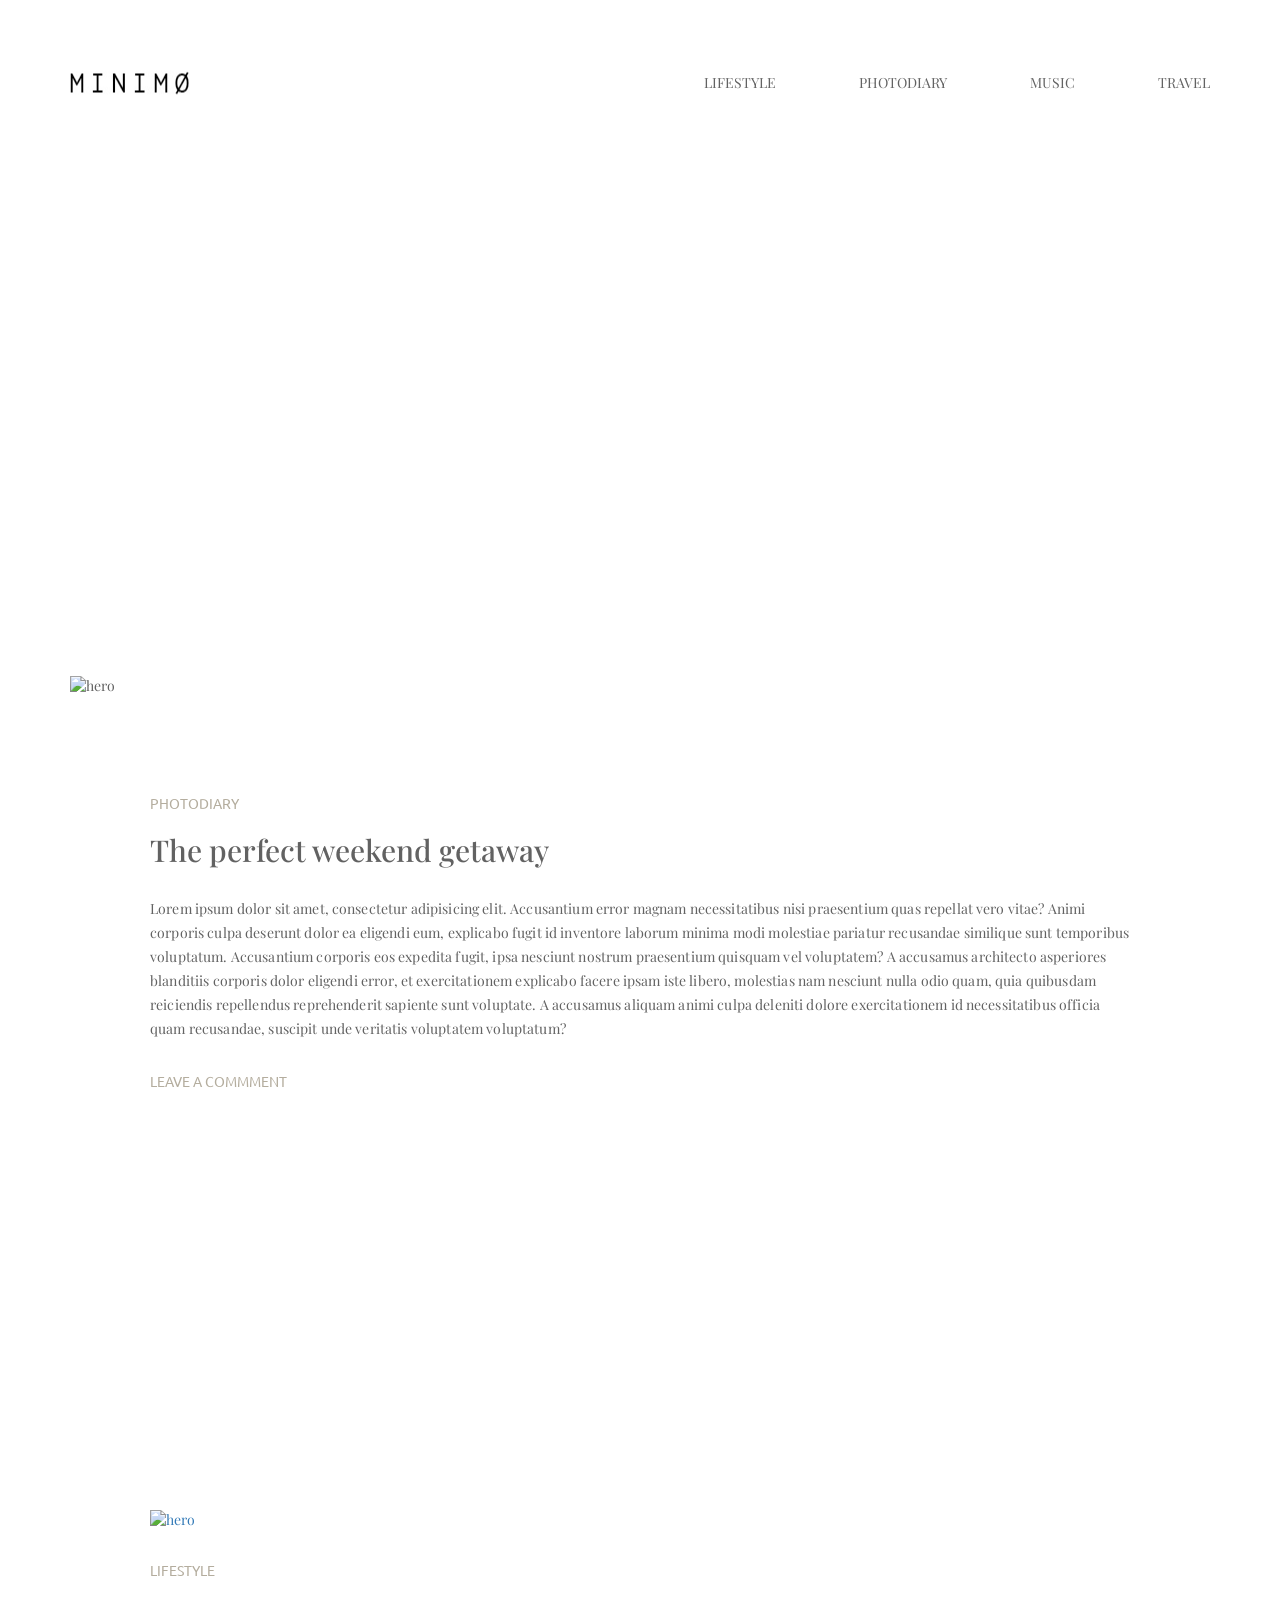
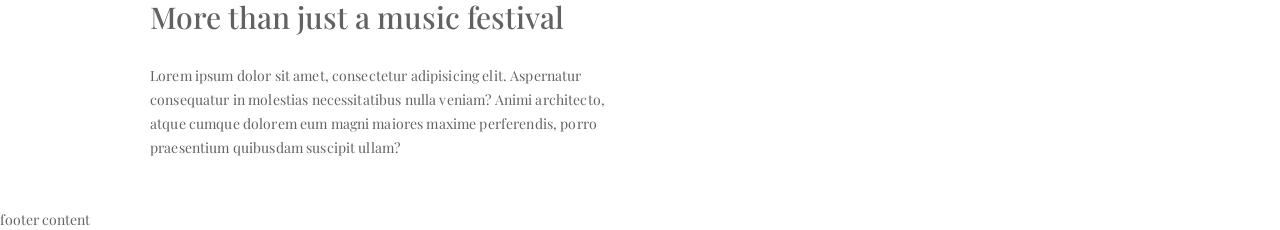
==== index.html @ e4112216 "druga grupa 20-03" ====
<!doctype html>
<!--[if lt IE 7]>
<html class="no-js lt-ie9 lt-ie8 lt-ie7" lang=""> <![endif]-->
<!--[if IE 7]>
<html class="no-js lt-ie9 lt-ie8" lang=""> <![endif]-->
<!--[if IE 8]>
<html class="no-js lt-ie9" lang=""> <![endif]-->
<!--[if gt IE 8]><!-->
<html class="no-js" lang=""> <!--<![endif]-->
<head>
    <meta charset="utf-8">
    <meta http-equiv="X-UA-Compatible" content="IE=edge,chrome=1">
    <title></title>
    <meta name="description" content="">
    <meta name="viewport" content="width=device-width, initial-scale=1">
    <link rel="shortcut icon" href="img/icons/favicon.ico" type="image/x-icon"/>
    <link rel="apple-touch-icon" href="img/icons/apple-touch-icon.png"/>
    <link rel="apple-touch-icon" sizes="57x57" href="img/icons/apple-touch-icon-57x57.png"/>
    <link rel="apple-touch-icon" sizes="72x72" href="img/icons/apple-touch-icon-72x72.png"/>
    <link rel="apple-touch-icon" sizes="76x76" href="img/icons/apple-touch-icon-76x76.png"/>
    <link rel="apple-touch-icon" sizes="114x114" href="img/icons/apple-touch-icon-114x114.png"/>
    <link rel="apple-touch-icon" sizes="120x120" href="img/icons/apple-touch-icon-120x120.png"/>
    <link rel="apple-touch-icon" sizes="144x144" href="img/icons/apple-touch-icon-144x144.png"/>
    <link rel="apple-touch-icon" sizes="152x152" href="img/icons/apple-touch-icon-152x152.png"/>
    <link rel="apple-touch-icon" sizes="180x180" href="img/icons/apple-touch-icon-180x180.png"/>

    <link rel="stylesheet" href="css/bootstrap.min.css">
    <link rel="stylesheet" href="css/bootstrap-theme.min.css">
    <link href="https://fonts.googleapis.com/css?family=Playfair+Display:400,700,900|Ubuntu:300,400,500,700&amp;subset=latin-ext" rel="stylesheet">
    <link rel="stylesheet" href="css/font-awesome.min.css">
    <link rel="stylesheet" href="css/lightbox.min.css">
    <link rel="stylesheet" href="css/main.min.css">
    <script src="js/vendor/modernizr-2.8.3-respond-1.4.2.min.js"></script>


<body>
<div class="media-checker"></div>
<!--[if lt IE 8]>
<p class="browserupgrade">You are using an <strong>outdated</strong> browser. Please <a href="http://browsehappy.com/">upgrade your browser</a> to improve your experience.</p>
<![endif]-->
<div class="head-content-wrapper"></div>
<div class="hero">
    <div class="container">
        <div class="row">
            <div class="col-md-12">
                <div class="hero-inner background-image-listener-cover">
                    <img src="https://picsum.photos/g/1140/510?random" alt="hero" class="background-image-source">
                </div>
            </div>
        </div>
    </div>
</div>
<main>
    <div class="container">
        <div class="row">
            <div class="col-md-12">
                <article>
                    <div class="article-container full">
                        <div class="article-link category-title"><a href="javascript:void(0)">Photodiary</a></div>
                        <h2>The perfect weekend getaway</h2>
                        <div class="article-content">Lorem ipsum dolor sit amet, consectetur adipisicing elit. Accusantium error magnam necessitatibus nisi praesentium quas repellat vero vitae? Animi corporis culpa deserunt dolor ea eligendi eum, explicabo fugit id inventore laborum minima modi molestiae pariatur recusandae similique sunt temporibus voluptatum. Accusantium corporis eos expedita fugit, ipsa nesciunt nostrum praesentium quisquam vel voluptatem? A accusamus architecto asperiores blanditiis corporis dolor eligendi error, et exercitationem explicabo facere ipsam iste libero, molestias nam nesciunt nulla odio quam, quia quibusdam reiciendis repellendus reprehenderit sapiente sunt voluptate. A accusamus aliquam animi culpa deleniti dolore exercitationem id necessitatibus officia quam recusandae, suscipit unde veritatis voluptatem voluptatum?</div>
                        <div class="article-link category-link">
                            <a href="javascript:void(0)">Leave a commment</a>
                        </div>
                    </div>
                </article>
            </div>
        </div>
        <div class="row">
            <div class="col-md-6 col-sm-6">
                <div class="article-container half">
                    <a href="https://picsum.photos/g/840/560?random" data-lightbox="homepage" data-title="More than just a music festival" >
                        <div class="article-image background-image-listener-cover">
                            <img src="https://picsum.photos/g/840/560?random" alt="hero" class="background-image-source">
                        </div>
                    </a>
                    <div class="article-link category-title"><a href="javascript:void(0)">Lifestyle</a></div>
                    <h2>More than just a music festival</h2>
                    <div class="article-content">Lorem ipsum dolor sit amet, consectetur adipisicing elit. Aspernatur consequatur in molestias necessitatibus nulla veniam? Animi architecto, atque cumque dolorem eum magni maiores maxime perferendis, porro praesentium quibusdam suscipit ullam?</div>
                </div>
            </div>
            <div class="col-md-6 col-sm-6">
                <div class="article-conainer half">
                    <div class="article-image"></div>
                    <div class="article-link category-title"></div>
                    <h2></h2>
                    <div class="category-content"></div>
                </div>
            </div>
        </div>
        <div class="row">
            <div class="col-md-6 col-sm-6">
                <div class="article-conainer half">
                    <div class="article-image"></div>
                    <div class="article-link category-title"></div>
                    <h2></h2>
                    <div class="category-content"></div>
                </div>
            </div>
            <div class="col-md-6 col-sm-6">
                <div class="article-conainer half">
                    <div class="article-image"></div>
                    <div class="article-link category-title"></div>
                    <h2></h2>
                    <div class="category-content"></div>
                </div>
            </div>
        </div>
    </div>
</main>

<div class="footer-content-wrapper"></div>
<script src="//ajax.googleapis.com/ajax/libs/jquery/3.2.1/jquery.min.js"></script>
<script>window.jQuery || document.write('<script src="js/vendor/jquery-3.2.1.min.js"><\/script>')</script>
<script src="js/vendor/lightbox.min.js"></script>
<script src="js/vendor/bootstrap.min.js"></script>
<script type="text/javascript" src="js/common/utilities.min.js"></script>
<script src="js/main.min.js"></script>

<!-- Google Analytics: change UA-XXXXX-X to be your site's ID. -->
<script>
    (function(b, o, i, l, e, r) {
        b.GoogleAnalyticsObject = l;
        b[l] || (b[l] =
            function() {
                (b[l].q = b[l].q || []).push(arguments)
            });
        b[l].l = +new Date;
        e = o.createElement(i);
        r = o.getElementsByTagName(i)[0];
        e.src = '//www.google-analytics.com/analytics.js';
        r.parentNode.insertBefore(e, r)
    }(window, document, 'script', 'ga'));
    ga('create', 'UA-XXXXX-X', 'auto');
    ga('send', 'pageview');
</script>
</body>
</html>
---- css/main.min.css ----
*:focus{outline:0}*{margin:0}html{box-sizing:border-box;-webkit-font-smoothing:antialiased;-moz-osx-font-smoothing:grayscale;height:100%}body{margin:0;height:100%}p:empty{display:none}.btn:focus,.btn:active:focus,.btn.active:focus,.btn.focus,.btn:active.focus,.btn.active.focus{outline:0}.bootstrap-select .btn:focus{outline:none !important;-moz-box-shadow:none !important;-webkit-box-shadow:none !important}.media-checker{position:absolute;top:-10000px;left:-10000px;z-index:1920}.image-preloader{position:absolute;top:-1000px;left:-5000px;display:block}.scrollbar-measure{width:100px;height:100px;overflow:scroll;position:absolute;top:-9999px}input,textarea{outline:0}a{outline:0}a:link,a:visited{text-decoration:none}a:hover,a:focus,a:active{text-decoration:none;outline:0}.image-wrapper{width:200px;display:inline-block;font-size:0;position:relative;vertical-align:top;overflow:hidden}.image-wrapper:after{padding-top:50%;display:block;content:''}.image-wrapper .image-content{position:absolute;top:0;bottom:0;right:0;left:0;background-color:deepskyblue;color:white}.image-wrapper .image-content img{width:100%;height:auto}@media only screen and (max-width:1200px){.media-checker{z-index:1200}}@media only screen and (max-width:992px){.media-checker{z-index:992}}@media only screen and (min-device-width:768px) and (max-device-width:1024px) and (orientation:landscape) and (-webkit-min-device-pixel-ratio:1){.media-checker{z-index:1024}}@media only screen and (min-device-width:768px) and (max-device-width:1024px) and (orientation:portrait){.media-checker{z-index:768}}@media only screen and (max-width:767px){.media-checker{z-index:767}}@media only screen and (max-width:480px){.media-checker{z-index:480}}@media only screen and (max-width:479px){.media-checker{z-index:479}}@media only screen and (max-width:320px){.media-checker{z-index:320}}html,body{font-size:14px;color:#626262;font-family:'Playfair Display',serif;font-weight:400}.mobile-navigation{position:fixed;z-index:1010;top:0;width:100%;height:55px;border-bottom:1px solid #ededed;background-color:white}.mobile-navigation:after{display:table;clear:both;content:''}.mobile-navigation .logo-container{display:block;float:left;width:auto;max-width:199px;height:45px;margin-top:0;margin-left:20px;position:relative;top:50%;-webkit-transform:translateY(-50%);-moz-transform:translateY(-50%);-ms-transform:translateY(-50%);-o-transform:translateY(-50%);transform:translateY(-50%)}.mobile-navigation .logo-container a{display:block;overflow:hidden;height:45px}.mobile-navigation .logo-container a img{width:auto;height:100%}.mobile-navigation .navigation-trigger{display:block;float:right;position:relative;top:50%;-webkit-transform:translateY(-50%);-moz-transform:translateY(-50%);-ms-transform:translateY(-50%);-o-transform:translateY(-50%);transform:translateY(-50%)}.mobile-navigation .navigation-trigger a{display:inline-block;vertical-align:middle}.mobile-navigation .navigation-trigger a:link,.mobile-navigation .navigation-trigger a:visited{color:black}.mobile-navigation .navigation-trigger a:hover,.mobile-navigation .navigation-trigger a:active,.mobile-navigation .navigation-trigger a:focus{color:#404040}.mobile-navigation .navigation-trigger a:last-child{margin-left:20px}.mobile-navigation .navigation-trigger a:last-child i{font-size:35px;line-height:30px}.mobile-navigation .navigation-trigger i{font-size:25px;line-height:55px;margin-right:20px}.mobile-links-list-container{display:none;overflow:hidden;position:fixed;z-index:1000;top:55px;width:100%;background-color:white}.mobile-links-list-container ul{margin:0;padding:0;border-top:1px solid #ededed}.mobile-links-list-container ul li{display:block;padding:0;list-style:none;border-bottom:1px solid #ededed;background-image:none}.mobile-links-list-container ul li a{display:block;font-size:18px;padding:10px 0 10px 30px;text-transform:uppercase}.mobile-links-list-container ul li a:link,.mobile-links-list-container ul li a:visited{color:black}.mobile-links-list-container ul li a:hover,.mobile-links-list-container ul li a:focus,.mobile-links-list-container ul li a:active{color:black;background-color:#ebebeb}.pusher{height:55px}header .logo-container{height:165px}header .logo-container a{display:block;position:relative;top:50%;-webkit-transform:translateY(-50%);-moz-transform:translateY(-50%);-ms-transform:translateY(-50%);-o-transform:translateY(-50%);transform:translateY(-50%)}header .main-menu-container{height:165px}header .main-menu-container ul{position:relative;top:50%;-webkit-transform:translateY(-50%);-moz-transform:translateY(-50%);-ms-transform:translateY(-50%);-o-transform:translateY(-50%);transform:translateY(-50%);margin:0;padding:0;list-style:none;text-align:right}header .main-menu-container ul li{display:inline-block}header .main-menu-container ul li a{font-size:14px;padding:0 40px;text-transform:uppercase}header .main-menu-container ul li a:link,header .main-menu-container ul li a:visited{color:#626262}header .main-menu-container ul li a:hover,header .main-menu-container ul li a:focus,header .main-menu-container ul li a:active{color:#222}header .main-menu-container ul li:last-child a{padding-right:0}header .main-menu-container ul li:first-child a{padding-left:0}.hero{margin-bottom:97px}.hero .hero-inner{overflow:hidden;padding-top:44.736%}.article-container .article-image{overflow:hidden;padding-top:66.67%;margin:100px 0 30px}.article-container .article-link a{font-family:'Ubuntu',sans-serif;font-weight:400;text-transform:uppercase}.article-container .article-link a:link,.article-container .article-link a:visited{color:#b4ad9e}.article-container .article-link a:hover,.article-container .article-link a:focus,.article-container .article-link a:active{color:#857b67}.article-container .article-content{margin:30px 0;line-height:171.42857143%;letter-spacing:.01em}.article-container.full{padding:0 80px}.article-container.half:nth-child(even){padding-right:80px}.article-container.half:nth-child(odd){padding-left:80px}@media only screen and (max-width:992px){header .logo-container{height:100px}header .main-menu-container{height:100px}header .main-menu-container ul li a{padding:0 20px}.hero{margin-bottom:45px}}
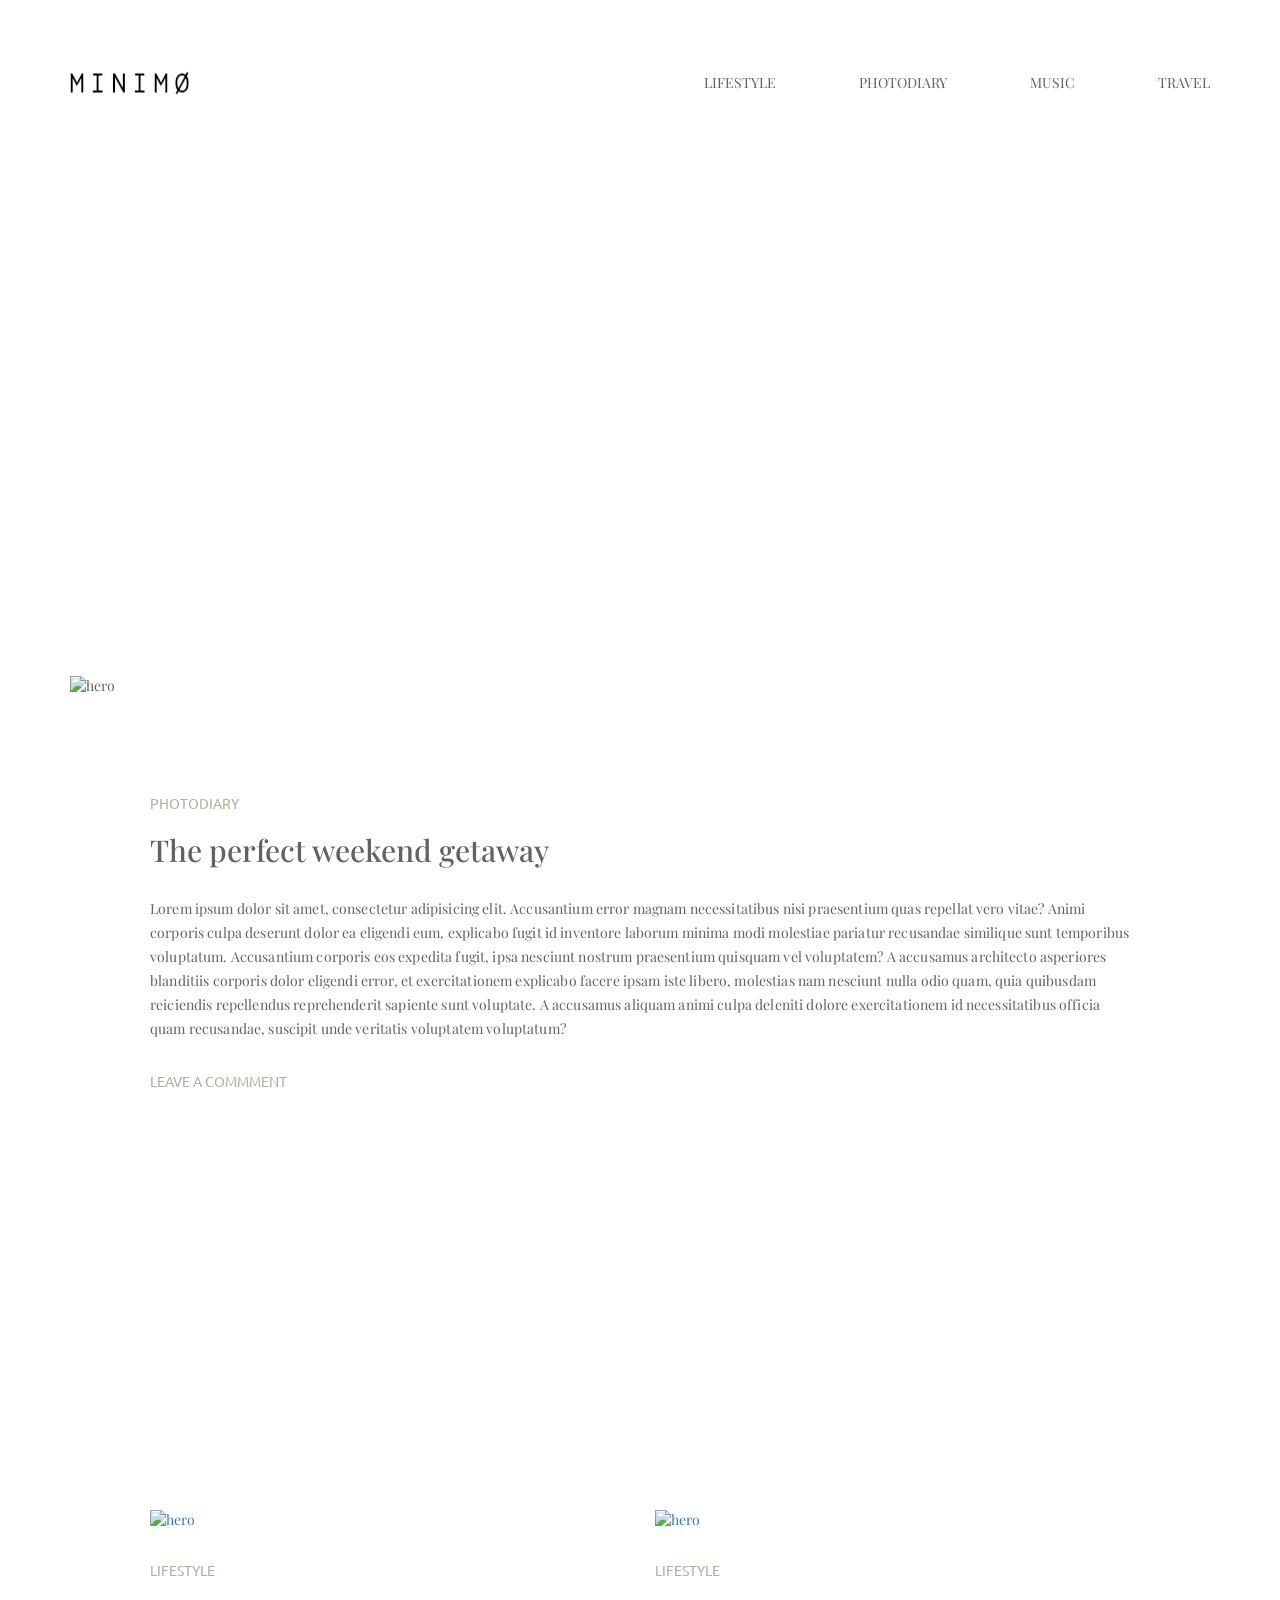
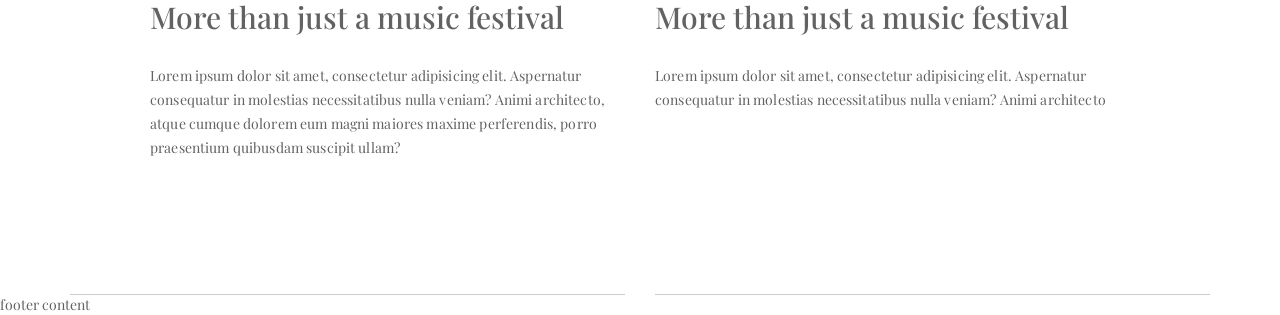
==== commit 718e256c: "bojana zasrala" ====
--- a/index.html
+++ b/index.html
@@ -68,7 +68,7 @@
         </div>
         <div class="row">
             <div class="col-md-6 col-sm-6">
-                <div class="article-container half">
+                <div class="article-container half left">
                     <a href="https://picsum.photos/g/840/560?random" data-lightbox="homepage" data-title="More than just a music festival" >
                         <div class="article-image background-image-listener-cover">
                             <img src="https://picsum.photos/g/840/560?random" alt="hero" class="background-image-source">
@@ -80,32 +80,36 @@
                 </div>
             </div>
             <div class="col-md-6 col-sm-6">
-                <div class="article-conainer half">
-                    <div class="article-image"></div>
-                    <div class="article-link category-title"></div>
-                    <h2></h2>
-                    <div class="category-content"></div>
+                <div class="article-container half right">
+                    <a href="https://picsum.photos/g/940/561?random" data-lightbox="homepage" data-title="More than just a music festival" >
+                        <div class="article-image background-image-listener-cover">
+                            <img src="https://picsum.photos/g/840/560?random" alt="hero" class="background-image-source">
+                        </div>
+                    </a>
+                    <div class="article-link category-title"><a href="javascript:void(0)">Lifestyle</a></div>
+                    <h2>More than just a music festival</h2>
+                    <div class="article-content">Lorem ipsum dolor sit amet, consectetur adipisicing elit. Aspernatur consequatur in molestias necessitatibus nulla veniam? Animi architecto</div>
                 </div>
             </div>
         </div>
-        <div class="row">
-            <div class="col-md-6 col-sm-6">
-                <div class="article-conainer half">
-                    <div class="article-image"></div>
-                    <div class="article-link category-title"></div>
-                    <h2></h2>
-                    <div class="category-content"></div>
-                </div>
-            </div>
-            <div class="col-md-6 col-sm-6">
-                <div class="article-conainer half">
-                    <div class="article-image"></div>
-                    <div class="article-link category-title"></div>
-                    <h2></h2>
-                    <div class="category-content"></div>
-                </div>
-            </div>
-        </div>
+        <!--<div class="row">-->
+            <!--<div class="col-md-6 col-sm-6">-->
+                <!--<div class="article-conainer half">-->
+                    <!--<div class="article-image"></div>-->
+                    <!--<div class="article-link category-title"></div>-->
+                    <!--<h2></h2>-->
+                    <!--<div class="category-content"></div>-->
+                <!--</div>-->
+            <!--</div>-->
+            <!--<div class="col-md-6 col-sm-6">-->
+                <!--<div class="article-conainer half">-->
+                    <!--<div class="article-image"></div>-->
+                    <!--<div class="article-link category-title"></div>-->
+                    <!--<h2></h2>-->
+                    <!--<div class="category-content"></div>-->
+                <!--</div>-->
+            <!--</div>-->
+        <!--</div>-->
     </div>
 </main>
 
--- a/css/main.min.css
+++ b/css/main.min.css
@@ -1 +1 @@
-*:focus{outline:0}*{margin:0}html{box-sizing:border-box;-webkit-font-smoothing:antialiased;-moz-osx-font-smoothing:grayscale;height:100%}body{margin:0;height:100%}p:empty{display:none}.btn:focus,.btn:active:focus,.btn.active:focus,.btn.focus,.btn:active.focus,.btn.active.focus{outline:0}.bootstrap-select .btn:focus{outline:none !important;-moz-box-shadow:none !important;-webkit-box-shadow:none !important}.media-checker{position:absolute;top:-10000px;left:-10000px;z-index:1920}.image-preloader{position:absolute;top:-1000px;left:-5000px;display:block}.scrollbar-measure{width:100px;height:100px;overflow:scroll;position:absolute;top:-9999px}input,textarea{outline:0}a{outline:0}a:link,a:visited{text-decoration:none}a:hover,a:focus,a:active{text-decoration:none;outline:0}.image-wrapper{width:200px;display:inline-block;font-size:0;position:relative;vertical-align:top;overflow:hidden}.image-wrapper:after{padding-top:50%;display:block;content:''}.image-wrapper .image-content{position:absolute;top:0;bottom:0;right:0;left:0;background-color:deepskyblue;color:white}.image-wrapper .image-content img{width:100%;height:auto}@media only screen and (max-width:1200px){.media-checker{z-index:1200}}@media only screen and (max-width:992px){.media-checker{z-index:992}}@media only screen and (min-device-width:768px) and (max-device-width:1024px) and (orientation:landscape) and (-webkit-min-device-pixel-ratio:1){.media-checker{z-index:1024}}@media only screen and (min-device-width:768px) and (max-device-width:1024px) and (orientation:portrait){.media-checker{z-index:768}}@media only screen and (max-width:767px){.media-checker{z-index:767}}@media only screen and (max-width:480px){.media-checker{z-index:480}}@media only screen and (max-width:479px){.media-checker{z-index:479}}@media only screen and (max-width:320px){.media-checker{z-index:320}}html,body{font-size:14px;color:#626262;font-family:'Playfair Display',serif;font-weight:400}.mobile-navigation{position:fixed;z-index:1010;top:0;width:100%;height:55px;border-bottom:1px solid #ededed;background-color:white}.mobile-navigation:after{display:table;clear:both;content:''}.mobile-navigation .logo-container{display:block;float:left;width:auto;max-width:199px;height:45px;margin-top:0;margin-left:20px;position:relative;top:50%;-webkit-transform:translateY(-50%);-moz-transform:translateY(-50%);-ms-transform:translateY(-50%);-o-transform:translateY(-50%);transform:translateY(-50%)}.mobile-navigation .logo-container a{display:block;overflow:hidden;height:45px}.mobile-navigation .logo-container a img{width:auto;height:100%}.mobile-navigation .navigation-trigger{display:block;float:right;position:relative;top:50%;-webkit-transform:translateY(-50%);-moz-transform:translateY(-50%);-ms-transform:translateY(-50%);-o-transform:translateY(-50%);transform:translateY(-50%)}.mobile-navigation .navigation-trigger a{display:inline-block;vertical-align:middle}.mobile-navigation .navigation-trigger a:link,.mobile-navigation .navigation-trigger a:visited{color:black}.mobile-navigation .navigation-trigger a:hover,.mobile-navigation .navigation-trigger a:active,.mobile-navigation .navigation-trigger a:focus{color:#404040}.mobile-navigation .navigation-trigger a:last-child{margin-left:20px}.mobile-navigation .navigation-trigger a:last-child i{font-size:35px;line-height:30px}.mobile-navigation .navigation-trigger i{font-size:25px;line-height:55px;margin-right:20px}.mobile-links-list-container{display:none;overflow:hidden;position:fixed;z-index:1000;top:55px;width:100%;background-color:white}.mobile-links-list-container ul{margin:0;padding:0;border-top:1px solid #ededed}.mobile-links-list-container ul li{display:block;padding:0;list-style:none;border-bottom:1px solid #ededed;background-image:none}.mobile-links-list-container ul li a{display:block;font-size:18px;padding:10px 0 10px 30px;text-transform:uppercase}.mobile-links-list-container ul li a:link,.mobile-links-list-container ul li a:visited{color:black}.mobile-links-list-container ul li a:hover,.mobile-links-list-container ul li a:focus,.mobile-links-list-container ul li a:active{color:black;background-color:#ebebeb}.pusher{height:55px}header .logo-container{height:165px}header .logo-container a{display:block;position:relative;top:50%;-webkit-transform:translateY(-50%);-moz-transform:translateY(-50%);-ms-transform:translateY(-50%);-o-transform:translateY(-50%);transform:translateY(-50%)}header .main-menu-container{height:165px}header .main-menu-container ul{position:relative;top:50%;-webkit-transform:translateY(-50%);-moz-transform:translateY(-50%);-ms-transform:translateY(-50%);-o-transform:translateY(-50%);transform:translateY(-50%);margin:0;padding:0;list-style:none;text-align:right}header .main-menu-container ul li{display:inline-block}header .main-menu-container ul li a{font-size:14px;padding:0 40px;text-transform:uppercase}header .main-menu-container ul li a:link,header .main-menu-container ul li a:visited{color:#626262}header .main-menu-container ul li a:hover,header .main-menu-container ul li a:focus,header .main-menu-container ul li a:active{color:#222}header .main-menu-container ul li:last-child a{padding-right:0}header .main-menu-container ul li:first-child a{padding-left:0}.hero{margin-bottom:97px}.hero .hero-inner{overflow:hidden;padding-top:44.736%}.article-container .article-image{overflow:hidden;padding-top:66.67%;margin:100px 0 30px}.article-container .article-link a{font-family:'Ubuntu',sans-serif;font-weight:400;text-transform:uppercase}.article-container .article-link a:link,.article-container .article-link a:visited{color:#b4ad9e}.article-container .article-link a:hover,.article-container .article-link a:focus,.article-container .article-link a:active{color:#857b67}.article-container .article-content{margin:30px 0;line-height:171.42857143%;letter-spacing:.01em}.article-container.full{padding:0 80px}.article-container.half:nth-child(even){padding-right:80px}.article-container.half:nth-child(odd){padding-left:80px}@media only screen and (max-width:992px){header .logo-container{height:100px}header .main-menu-container{height:100px}header .main-menu-container ul li a{padding:0 20px}.hero{margin-bottom:45px}}+*:focus{outline:0}*{margin:0}html{box-sizing:border-box;-webkit-font-smoothing:antialiased;-moz-osx-font-smoothing:grayscale;height:100%}body{margin:0;height:100%}p:empty{display:none}.btn:focus,.btn:active:focus,.btn.active:focus,.btn.focus,.btn:active.focus,.btn.active.focus{outline:0}.bootstrap-select .btn:focus{outline:none !important;-moz-box-shadow:none !important;-webkit-box-shadow:none !important}.media-checker{position:absolute;top:-10000px;left:-10000px;z-index:1920}.image-preloader{position:absolute;top:-1000px;left:-5000px;display:block}.scrollbar-measure{width:100px;height:100px;overflow:scroll;position:absolute;top:-9999px}input,textarea{outline:0}a{outline:0}a:link,a:visited{text-decoration:none}a:hover,a:focus,a:active{text-decoration:none;outline:0}.image-wrapper{width:200px;display:inline-block;font-size:0;position:relative;vertical-align:top;overflow:hidden}.image-wrapper:after{padding-top:50%;display:block;content:''}.image-wrapper .image-content{position:absolute;top:0;bottom:0;right:0;left:0;background-color:deepskyblue;color:white}.image-wrapper .image-content img{width:100%;height:auto}@media only screen and (max-width:1200px){.media-checker{z-index:1200}}@media only screen and (max-width:992px){.media-checker{z-index:992}}@media only screen and (min-device-width:768px) and (max-device-width:1024px) and (orientation:landscape) and (-webkit-min-device-pixel-ratio:1){.media-checker{z-index:1024}}@media only screen and (min-device-width:768px) and (max-device-width:1024px) and (orientation:portrait){.media-checker{z-index:768}}@media only screen and (max-width:767px){.media-checker{z-index:767}}@media only screen and (max-width:480px){.media-checker{z-index:480}}@media only screen and (max-width:479px){.media-checker{z-index:479}}@media only screen and (max-width:320px){.media-checker{z-index:320}}html,body{font-size:14px;color:#626262;font-family:'Playfair Display',serif;font-weight:400}.mobile-navigation{position:fixed;z-index:1010;top:0;width:100%;height:55px;border-bottom:1px solid #ededed;background-color:white}.mobile-navigation:after{display:table;clear:both;content:''}.mobile-navigation .logo-container{display:block;float:left;width:auto;max-width:199px;height:45px;margin-top:0;margin-left:20px;position:relative;top:50%;-webkit-transform:translateY(-50%);-moz-transform:translateY(-50%);-ms-transform:translateY(-50%);-o-transform:translateY(-50%);transform:translateY(-50%)}.mobile-navigation .logo-container a{display:block;overflow:hidden;height:45px}.mobile-navigation .logo-container a img{width:auto;height:100%}.mobile-navigation .navigation-trigger{display:block;float:right;position:relative;top:50%;-webkit-transform:translateY(-50%);-moz-transform:translateY(-50%);-ms-transform:translateY(-50%);-o-transform:translateY(-50%);transform:translateY(-50%)}.mobile-navigation .navigation-trigger a{display:inline-block;vertical-align:middle}.mobile-navigation .navigation-trigger a:link,.mobile-navigation .navigation-trigger a:visited{color:black}.mobile-navigation .navigation-trigger a:hover,.mobile-navigation .navigation-trigger a:active,.mobile-navigation .navigation-trigger a:focus{color:#404040}.mobile-navigation .navigation-trigger a:last-child{margin-left:20px}.mobile-navigation .navigation-trigger a:last-child i{font-size:35px;line-height:30px}.mobile-navigation .navigation-trigger i{font-size:25px;line-height:55px;margin-right:20px}.mobile-links-list-container{display:none;overflow:hidden;position:fixed;z-index:1000;top:55px;width:100%;background-color:white}.mobile-links-list-container ul{margin:0;padding:0;border-top:1px solid #ededed}.mobile-links-list-container ul li{display:block;padding:0;list-style:none;border-bottom:1px solid #ededed;background-image:none}.mobile-links-list-container ul li a{display:block;font-size:18px;padding:10px 0 10px 30px;text-transform:uppercase}.mobile-links-list-container ul li a:link,.mobile-links-list-container ul li a:visited{color:black}.mobile-links-list-container ul li a:hover,.mobile-links-list-container ul li a:focus,.mobile-links-list-container ul li a:active{color:black;background-color:#ebebeb}.pusher{height:55px}header .logo-container{height:165px}header .logo-container a{display:block;position:relative;top:50%;-webkit-transform:translateY(-50%);-moz-transform:translateY(-50%);-ms-transform:translateY(-50%);-o-transform:translateY(-50%);transform:translateY(-50%)}header .main-menu-container{height:165px}header .main-menu-container ul{position:relative;top:50%;-webkit-transform:translateY(-50%);-moz-transform:translateY(-50%);-ms-transform:translateY(-50%);-o-transform:translateY(-50%);transform:translateY(-50%);margin:0;padding:0;list-style:none;text-align:right}header .main-menu-container ul li{display:inline-block}header .main-menu-container ul li a{font-size:14px;padding:0 40px;text-transform:uppercase}header .main-menu-container ul li a:link,header .main-menu-container ul li a:visited{color:#626262}header .main-menu-container ul li a:hover,header .main-menu-container ul li a:focus,header .main-menu-container ul li a:active{color:#222}header .main-menu-container ul li:last-child a{padding-right:0}header .main-menu-container ul li:first-child a{padding-left:0}.hero{margin-bottom:97px}.hero .hero-inner{overflow:hidden;padding-top:44.736%}.article-container .article-image{overflow:hidden;padding-top:66.67%;margin:100px 0 30px}.article-container .article-link a{font-family:'Ubuntu',sans-serif;font-weight:400;text-transform:uppercase}.article-container .article-link a:link,.article-container .article-link a:visited{color:#b4ad9e}.article-container .article-link a:hover,.article-container .article-link a:focus,.article-container .article-link a:active{color:#857b67}.article-container .article-content{margin:30px 0;line-height:171.42857143%;letter-spacing:.01em}.article-container.full{padding:0 80px}.article-container.half{border-bottom:1px solid #ccc}.article-container.half.left{padding-left:80px}.article-container.half.right{padding-right:80px}@media only screen and (max-width:992px){header .logo-container{height:100px}header .main-menu-container{height:100px}header .main-menu-container ul li a{padding:0 20px}.hero{margin-bottom:45px}}
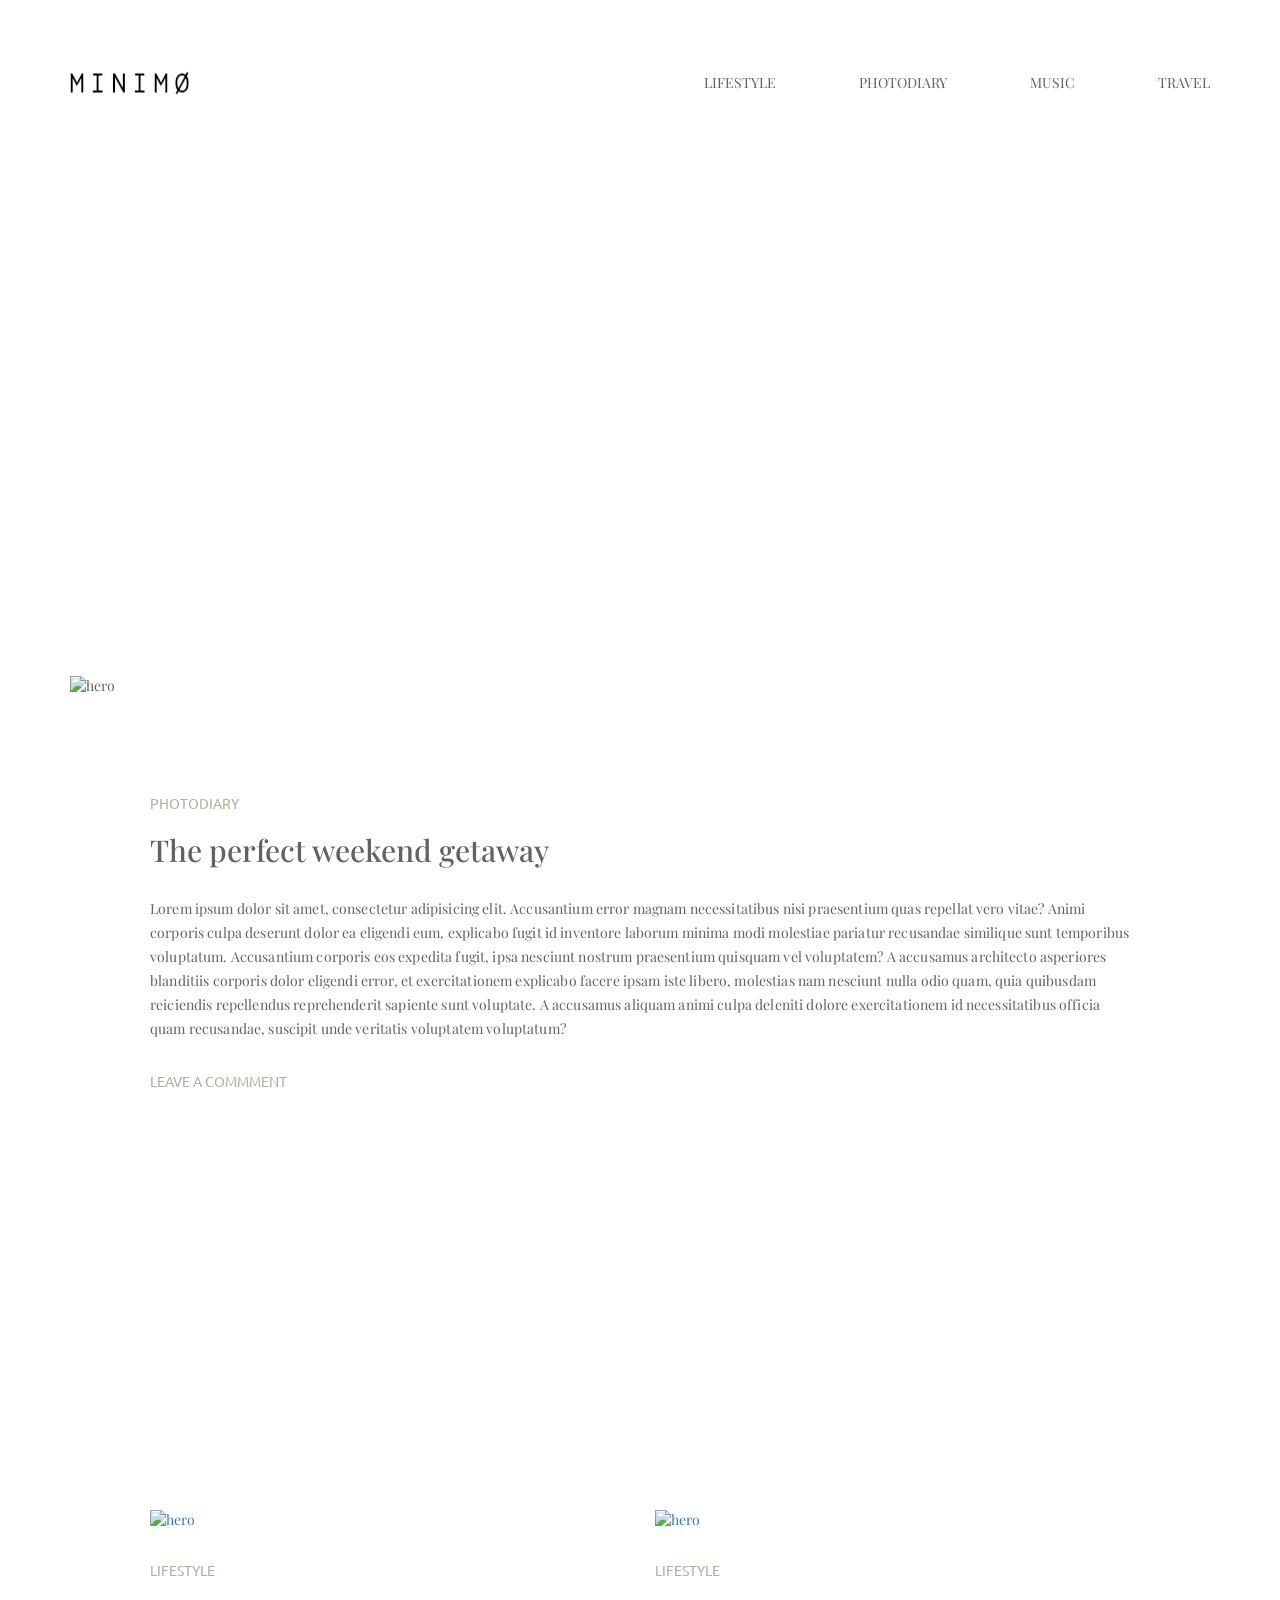
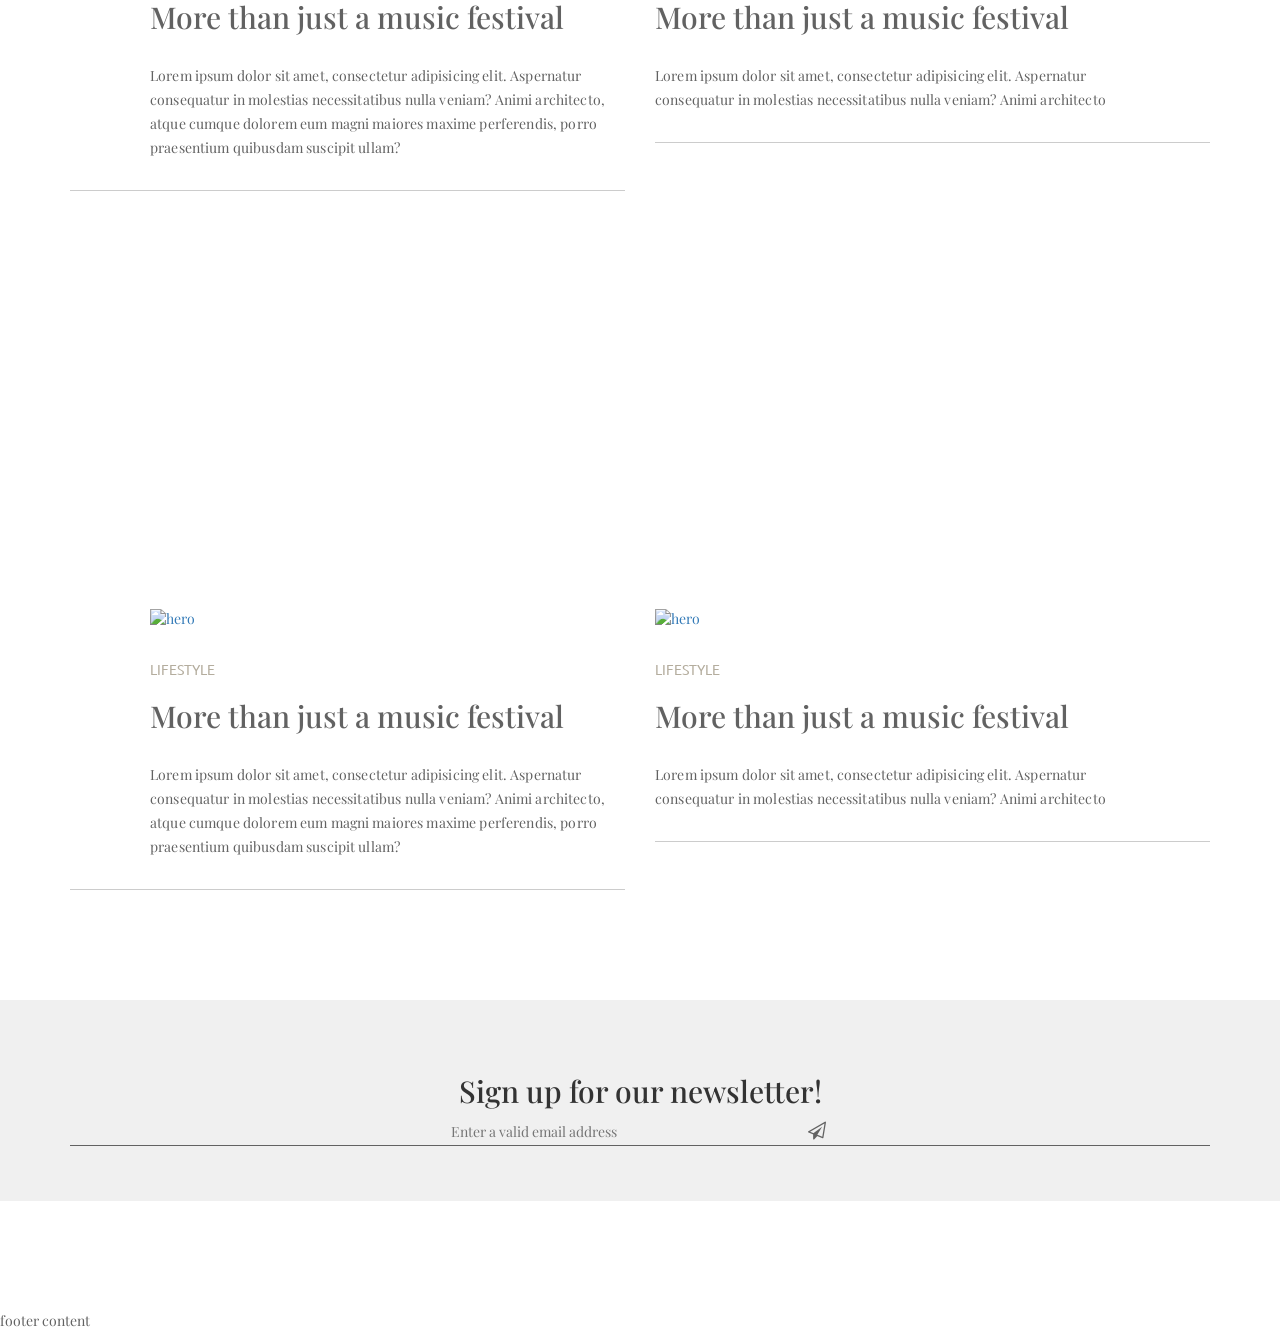
==== commit 731a91a1: "druga-grupa 23-03" ====
--- a/index.html
+++ b/index.html
@@ -10,7 +10,7 @@
 <head>
     <meta charset="utf-8">
     <meta http-equiv="X-UA-Compatible" content="IE=edge,chrome=1">
-    <title></title>
+    <title>Lideri prvi pravi projekat</title>
     <meta name="description" content="">
     <meta name="viewport" content="width=device-width, initial-scale=1">
     <link rel="shortcut icon" href="img/icons/favicon.ico" type="image/x-icon"/>
@@ -83,7 +83,7 @@
                 <div class="article-container half right">
                     <a href="https://picsum.photos/g/940/561?random" data-lightbox="homepage" data-title="More than just a music festival" >
                         <div class="article-image background-image-listener-cover">
-                            <img src="https://picsum.photos/g/840/560?random" alt="hero" class="background-image-source">
+                            <img src="https://picsum.photos/g/940/561?random" alt="hero" class="background-image-source">
                         </div>
                     </a>
                     <div class="article-link category-title"><a href="javascript:void(0)">Lifestyle</a></div>
@@ -92,24 +92,48 @@
                 </div>
             </div>
         </div>
-        <!--<div class="row">-->
-            <!--<div class="col-md-6 col-sm-6">-->
-                <!--<div class="article-conainer half">-->
-                    <!--<div class="article-image"></div>-->
-                    <!--<div class="article-link category-title"></div>-->
-                    <!--<h2></h2>-->
-                    <!--<div class="category-content"></div>-->
-                <!--</div>-->
-            <!--</div>-->
-            <!--<div class="col-md-6 col-sm-6">-->
-                <!--<div class="article-conainer half">-->
-                    <!--<div class="article-image"></div>-->
-                    <!--<div class="article-link category-title"></div>-->
-                    <!--<h2></h2>-->
-                    <!--<div class="category-content"></div>-->
-                <!--</div>-->
-            <!--</div>-->
-        <!--</div>-->
+        <div class="row">
+            <div class="col-md-6 col-sm-6">
+                <div class="article-container half left">
+                    <a href="https://picsum.photos/g/840/563?random" data-lightbox="homepage" data-title="More than just a music festival" >
+                        <div class="article-image background-image-listener-cover">
+                            <img src="https://picsum.photos/g/840/563?random" alt="hero" class="background-image-source">
+                        </div>
+                    </a>
+                    <div class="article-link category-title"><a href="javascript:void(0)">Lifestyle</a></div>
+                    <h2>More than just a music festival</h2>
+                    <div class="article-content">Lorem ipsum dolor sit amet, consectetur adipisicing elit. Aspernatur consequatur in molestias necessitatibus nulla veniam? Animi architecto, atque cumque dolorem eum magni maiores maxime perferendis, porro praesentium quibusdam suscipit ullam?</div>
+                </div>
+            </div>
+            <div class="col-md-6 col-sm-6">
+                <div class="article-container half right">
+                    <a href="https://picsum.photos/g/940/562?random" data-lightbox="homepage" data-title="More than just a music festival" >
+                        <div class="article-image background-image-listener-cover">
+                            <img src="https://picsum.photos/g/940/562?random" alt="hero" class="background-image-source">
+                        </div>
+                    </a>
+                    <div class="article-link category-title"><a href="javascript:void(0)">Lifestyle</a></div>
+                    <h2>More than just a music festival</h2>
+                    <div class="article-content">Lorem ipsum dolor sit amet, consectetur adipisicing elit. Aspernatur consequatur in molestias necessitatibus nulla veniam? Animi architecto</div>
+                </div>
+            </div>
+        </div>
+
+    </div>
+    <div class="gray-block">
+        <div class="container">
+            <div class="row">
+                <div class="col-md-12">
+                    <div class="signup-form-container">
+                        <h2>Sign up for our newsletter!</h2>
+                        <form action="javascript:void(0)">
+                            <input type="email" name="email" id="email" placeholder="Enter a valid email address"/>
+                            <input type="submit" value="&#xf1d9;"/>
+                        </form>
+                    </div>
+                </div>
+            </div>
+        </div>
     </div>
 </main>
 
--- a/css/main.min.css
+++ b/css/main.min.css
@@ -1 +1 @@
-*:focus{outline:0}*{margin:0}html{box-sizing:border-box;-webkit-font-smoothing:antialiased;-moz-osx-font-smoothing:grayscale;height:100%}body{margin:0;height:100%}p:empty{display:none}.btn:focus,.btn:active:focus,.btn.active:focus,.btn.focus,.btn:active.focus,.btn.active.focus{outline:0}.bootstrap-select .btn:focus{outline:none !important;-moz-box-shadow:none !important;-webkit-box-shadow:none !important}.media-checker{position:absolute;top:-10000px;left:-10000px;z-index:1920}.image-preloader{position:absolute;top:-1000px;left:-5000px;display:block}.scrollbar-measure{width:100px;height:100px;overflow:scroll;position:absolute;top:-9999px}input,textarea{outline:0}a{outline:0}a:link,a:visited{text-decoration:none}a:hover,a:focus,a:active{text-decoration:none;outline:0}.image-wrapper{width:200px;display:inline-block;font-size:0;position:relative;vertical-align:top;overflow:hidden}.image-wrapper:after{padding-top:50%;display:block;content:''}.image-wrapper .image-content{position:absolute;top:0;bottom:0;right:0;left:0;background-color:deepskyblue;color:white}.image-wrapper .image-content img{width:100%;height:auto}@media only screen and (max-width:1200px){.media-checker{z-index:1200}}@media only screen and (max-width:992px){.media-checker{z-index:992}}@media only screen and (min-device-width:768px) and (max-device-width:1024px) and (orientation:landscape) and (-webkit-min-device-pixel-ratio:1){.media-checker{z-index:1024}}@media only screen and (min-device-width:768px) and (max-device-width:1024px) and (orientation:portrait){.media-checker{z-index:768}}@media only screen and (max-width:767px){.media-checker{z-index:767}}@media only screen and (max-width:480px){.media-checker{z-index:480}}@media only screen and (max-width:479px){.media-checker{z-index:479}}@media only screen and (max-width:320px){.media-checker{z-index:320}}html,body{font-size:14px;color:#626262;font-family:'Playfair Display',serif;font-weight:400}.mobile-navigation{position:fixed;z-index:1010;top:0;width:100%;height:55px;border-bottom:1px solid #ededed;background-color:white}.mobile-navigation:after{display:table;clear:both;content:''}.mobile-navigation .logo-container{display:block;float:left;width:auto;max-width:199px;height:45px;margin-top:0;margin-left:20px;position:relative;top:50%;-webkit-transform:translateY(-50%);-moz-transform:translateY(-50%);-ms-transform:translateY(-50%);-o-transform:translateY(-50%);transform:translateY(-50%)}.mobile-navigation .logo-container a{display:block;overflow:hidden;height:45px}.mobile-navigation .logo-container a img{width:auto;height:100%}.mobile-navigation .navigation-trigger{display:block;float:right;position:relative;top:50%;-webkit-transform:translateY(-50%);-moz-transform:translateY(-50%);-ms-transform:translateY(-50%);-o-transform:translateY(-50%);transform:translateY(-50%)}.mobile-navigation .navigation-trigger a{display:inline-block;vertical-align:middle}.mobile-navigation .navigation-trigger a:link,.mobile-navigation .navigation-trigger a:visited{color:black}.mobile-navigation .navigation-trigger a:hover,.mobile-navigation .navigation-trigger a:active,.mobile-navigation .navigation-trigger a:focus{color:#404040}.mobile-navigation .navigation-trigger a:last-child{margin-left:20px}.mobile-navigation .navigation-trigger a:last-child i{font-size:35px;line-height:30px}.mobile-navigation .navigation-trigger i{font-size:25px;line-height:55px;margin-right:20px}.mobile-links-list-container{display:none;overflow:hidden;position:fixed;z-index:1000;top:55px;width:100%;background-color:white}.mobile-links-list-container ul{margin:0;padding:0;border-top:1px solid #ededed}.mobile-links-list-container ul li{display:block;padding:0;list-style:none;border-bottom:1px solid #ededed;background-image:none}.mobile-links-list-container ul li a{display:block;font-size:18px;padding:10px 0 10px 30px;text-transform:uppercase}.mobile-links-list-container ul li a:link,.mobile-links-list-container ul li a:visited{color:black}.mobile-links-list-container ul li a:hover,.mobile-links-list-container ul li a:focus,.mobile-links-list-container ul li a:active{color:black;background-color:#ebebeb}.pusher{height:55px}header .logo-container{height:165px}header .logo-container a{display:block;position:relative;top:50%;-webkit-transform:translateY(-50%);-moz-transform:translateY(-50%);-ms-transform:translateY(-50%);-o-transform:translateY(-50%);transform:translateY(-50%)}header .main-menu-container{height:165px}header .main-menu-container ul{position:relative;top:50%;-webkit-transform:translateY(-50%);-moz-transform:translateY(-50%);-ms-transform:translateY(-50%);-o-transform:translateY(-50%);transform:translateY(-50%);margin:0;padding:0;list-style:none;text-align:right}header .main-menu-container ul li{display:inline-block}header .main-menu-container ul li a{font-size:14px;padding:0 40px;text-transform:uppercase}header .main-menu-container ul li a:link,header .main-menu-container ul li a:visited{color:#626262}header .main-menu-container ul li a:hover,header .main-menu-container ul li a:focus,header .main-menu-container ul li a:active{color:#222}header .main-menu-container ul li:last-child a{padding-right:0}header .main-menu-container ul li:first-child a{padding-left:0}.hero{margin-bottom:97px}.hero .hero-inner{overflow:hidden;padding-top:44.736%}.article-container .article-image{overflow:hidden;padding-top:66.67%;margin:100px 0 30px}.article-container .article-link a{font-family:'Ubuntu',sans-serif;font-weight:400;text-transform:uppercase}.article-container .article-link a:link,.article-container .article-link a:visited{color:#b4ad9e}.article-container .article-link a:hover,.article-container .article-link a:focus,.article-container .article-link a:active{color:#857b67}.article-container .article-content{margin:30px 0;line-height:171.42857143%;letter-spacing:.01em}.article-container.full{padding:0 80px}.article-container.half{border-bottom:1px solid #ccc}.article-container.half.left{padding-left:80px}.article-container.half.right{padding-right:80px}@media only screen and (max-width:992px){header .logo-container{height:100px}header .main-menu-container{height:100px}header .main-menu-container ul li a{padding:0 20px}.hero{margin-bottom:45px}}+*:focus{outline:0}*{margin:0}html{box-sizing:border-box;-webkit-font-smoothing:antialiased;-moz-osx-font-smoothing:grayscale;height:100%}body{margin:0;height:100%}p:empty{display:none}.btn:focus,.btn:active:focus,.btn.active:focus,.btn.focus,.btn:active.focus,.btn.active.focus{outline:0}.bootstrap-select .btn:focus{outline:none !important;-moz-box-shadow:none !important;-webkit-box-shadow:none !important}.media-checker{position:absolute;top:-10000px;left:-10000px;z-index:1920}.image-preloader{position:absolute;top:-1000px;left:-5000px;display:block}.scrollbar-measure{width:100px;height:100px;overflow:scroll;position:absolute;top:-9999px}input,textarea{outline:0}a{outline:0}a:link,a:visited{text-decoration:none}a:hover,a:focus,a:active{text-decoration:none;outline:0}.image-wrapper{width:200px;display:inline-block;font-size:0;position:relative;vertical-align:top;overflow:hidden}.image-wrapper:after{padding-top:50%;display:block;content:''}.image-wrapper .image-content{position:absolute;top:0;bottom:0;right:0;left:0;background-color:deepskyblue;color:white}.image-wrapper .image-content img{width:100%;height:auto}@media only screen and (max-width:1200px){.media-checker{z-index:1200}}@media only screen and (max-width:992px){.media-checker{z-index:992}}@media only screen and (min-device-width:768px) and (max-device-width:1024px) and (orientation:landscape) and (-webkit-min-device-pixel-ratio:1){.media-checker{z-index:1024}}@media only screen and (min-device-width:768px) and (max-device-width:1024px) and (orientation:portrait){.media-checker{z-index:768}}@media only screen and (max-width:767px){.media-checker{z-index:767}}@media only screen and (max-width:480px){.media-checker{z-index:480}}@media only screen and (max-width:479px){.media-checker{z-index:479}}@media only screen and (max-width:320px){.media-checker{z-index:320}}html,body{font-size:14px;color:#626262;font-family:'Playfair Display',serif;font-weight:400}.mobile-navigation{position:fixed;z-index:1010;top:0;width:100%;height:55px;border-bottom:1px solid #ededed;background-color:white}.mobile-navigation:after{display:table;clear:both;content:''}.mobile-navigation .logo-container{display:block;float:left;width:auto;max-width:199px;height:45px;margin-top:0;margin-left:20px;position:relative;top:50%;-webkit-transform:translateY(-50%);-moz-transform:translateY(-50%);-ms-transform:translateY(-50%);-o-transform:translateY(-50%);transform:translateY(-50%)}.mobile-navigation .logo-container a{display:block;overflow:hidden;height:45px}.mobile-navigation .logo-container a img{width:auto;height:100%}.mobile-navigation .navigation-trigger{display:block;float:right;position:relative;top:50%;-webkit-transform:translateY(-50%);-moz-transform:translateY(-50%);-ms-transform:translateY(-50%);-o-transform:translateY(-50%);transform:translateY(-50%)}.mobile-navigation .navigation-trigger a{display:inline-block;vertical-align:middle}.mobile-navigation .navigation-trigger a:link,.mobile-navigation .navigation-trigger a:visited{color:black}.mobile-navigation .navigation-trigger a:hover,.mobile-navigation .navigation-trigger a:active,.mobile-navigation .navigation-trigger a:focus{color:#404040}.mobile-navigation .navigation-trigger a:last-child{margin-left:20px}.mobile-navigation .navigation-trigger a:last-child i{font-size:35px;line-height:30px}.mobile-navigation .navigation-trigger i{font-size:25px;line-height:55px;margin-right:20px}.mobile-links-list-container{display:none;overflow:hidden;position:fixed;z-index:1000;top:55px;width:100%;background-color:white}.mobile-links-list-container ul{margin:0;padding:0;border-top:1px solid #ededed}.mobile-links-list-container ul li{display:block;padding:0;list-style:none;border-bottom:1px solid #ededed;background-image:none}.mobile-links-list-container ul li a{display:block;font-size:18px;padding:10px 0 10px 30px;text-transform:uppercase}.mobile-links-list-container ul li a:link,.mobile-links-list-container ul li a:visited{color:black}.mobile-links-list-container ul li a:hover,.mobile-links-list-container ul li a:focus,.mobile-links-list-container ul li a:active{color:black;background-color:#ebebeb}.pusher{height:55px}header .logo-container{height:165px}header .logo-container a{display:block;position:relative;top:50%;-webkit-transform:translateY(-50%);-moz-transform:translateY(-50%);-ms-transform:translateY(-50%);-o-transform:translateY(-50%);transform:translateY(-50%)}header .main-menu-container{height:165px}header .main-menu-container ul{position:relative;top:50%;-webkit-transform:translateY(-50%);-moz-transform:translateY(-50%);-ms-transform:translateY(-50%);-o-transform:translateY(-50%);transform:translateY(-50%);margin:0;padding:0;list-style:none;text-align:right}header .main-menu-container ul li{display:inline-block}header .main-menu-container ul li a{font-size:14px;padding:0 40px;text-transform:uppercase}header .main-menu-container ul li a:link,header .main-menu-container ul li a:visited{color:#626262}header .main-menu-container ul li a:hover,header .main-menu-container ul li a:focus,header .main-menu-container ul li a:active{color:#222}header .main-menu-container ul li:last-child a{padding-right:0}header .main-menu-container ul li:first-child a{padding-left:0}.hero{margin-bottom:97px}.hero .hero-inner{overflow:hidden;padding-top:44.736%}.article-container .article-image{overflow:hidden;padding-top:66.67%;margin:100px 0 30px}.article-container .article-link a{font-family:'Ubuntu',sans-serif;font-weight:400;text-transform:uppercase}.article-container .article-link a:link,.article-container .article-link a:visited{color:#b4ad9e}.article-container .article-link a:hover,.article-container .article-link a:focus,.article-container .article-link a:active{color:#857b67}.article-container .article-content{margin:30px 0;line-height:171.42857143%;letter-spacing:.01em}.article-container.full{padding:0 80px}.article-container.half{border-bottom:1px solid #ccc}.article-container.half.left{padding-left:80px}.article-container.half.right{padding-right:80px}.gray-block{margin:110px 0;padding:55px 0;background-color:#f0f0f0}.gray-block .signup-form-container{text-align:center;border-bottom:1px solid #626262}.gray-block .signup-form-container h2{color:#333}.gray-block .signup-form-container input[type='email']{border:0;background-color:#f0f0f0;width:350px}.gray-block .signup-form-container input[type='submit']{font-family:FontAwesome;border:0;background-color:#f0f0f0;font-size:18px}@media only screen and (max-width:992px){header .logo-container{height:100px}header .main-menu-container{height:100px}header .main-menu-container ul li a{padding:0 20px}.hero{margin-bottom:45px}}
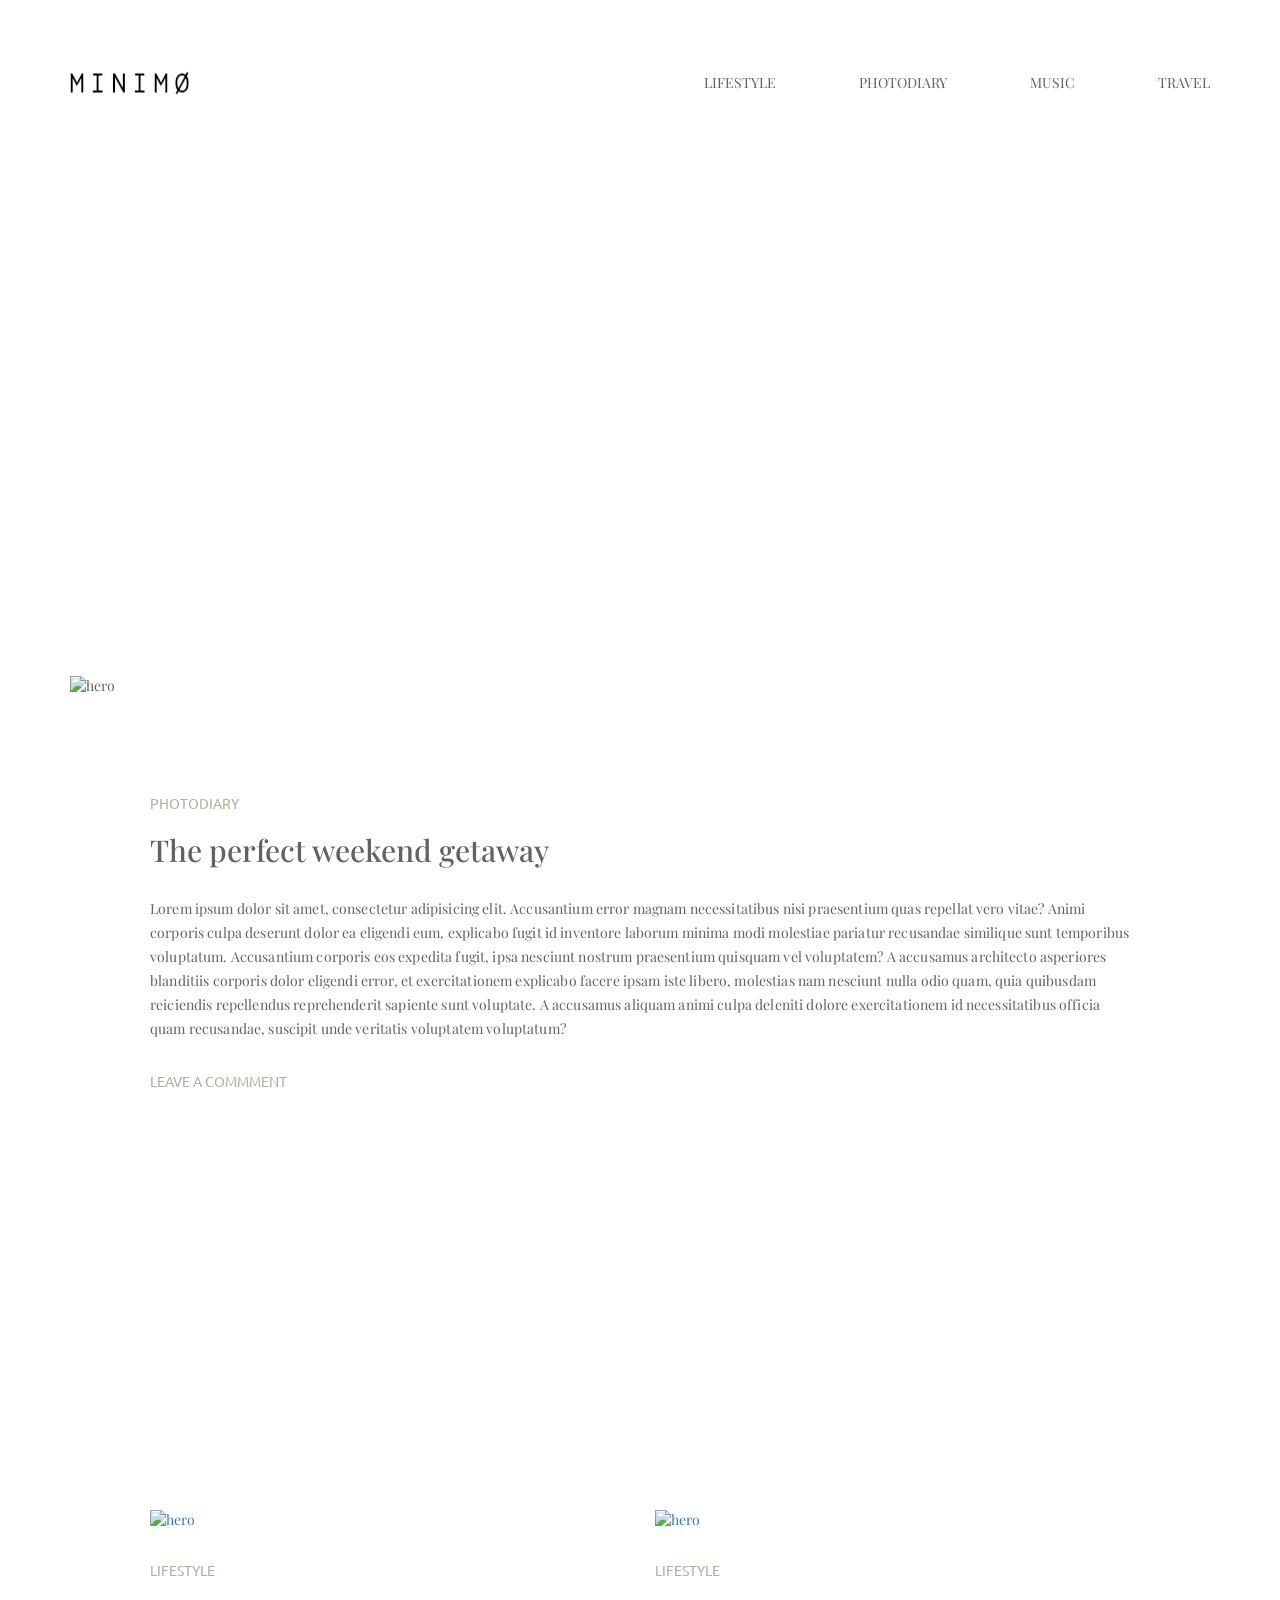
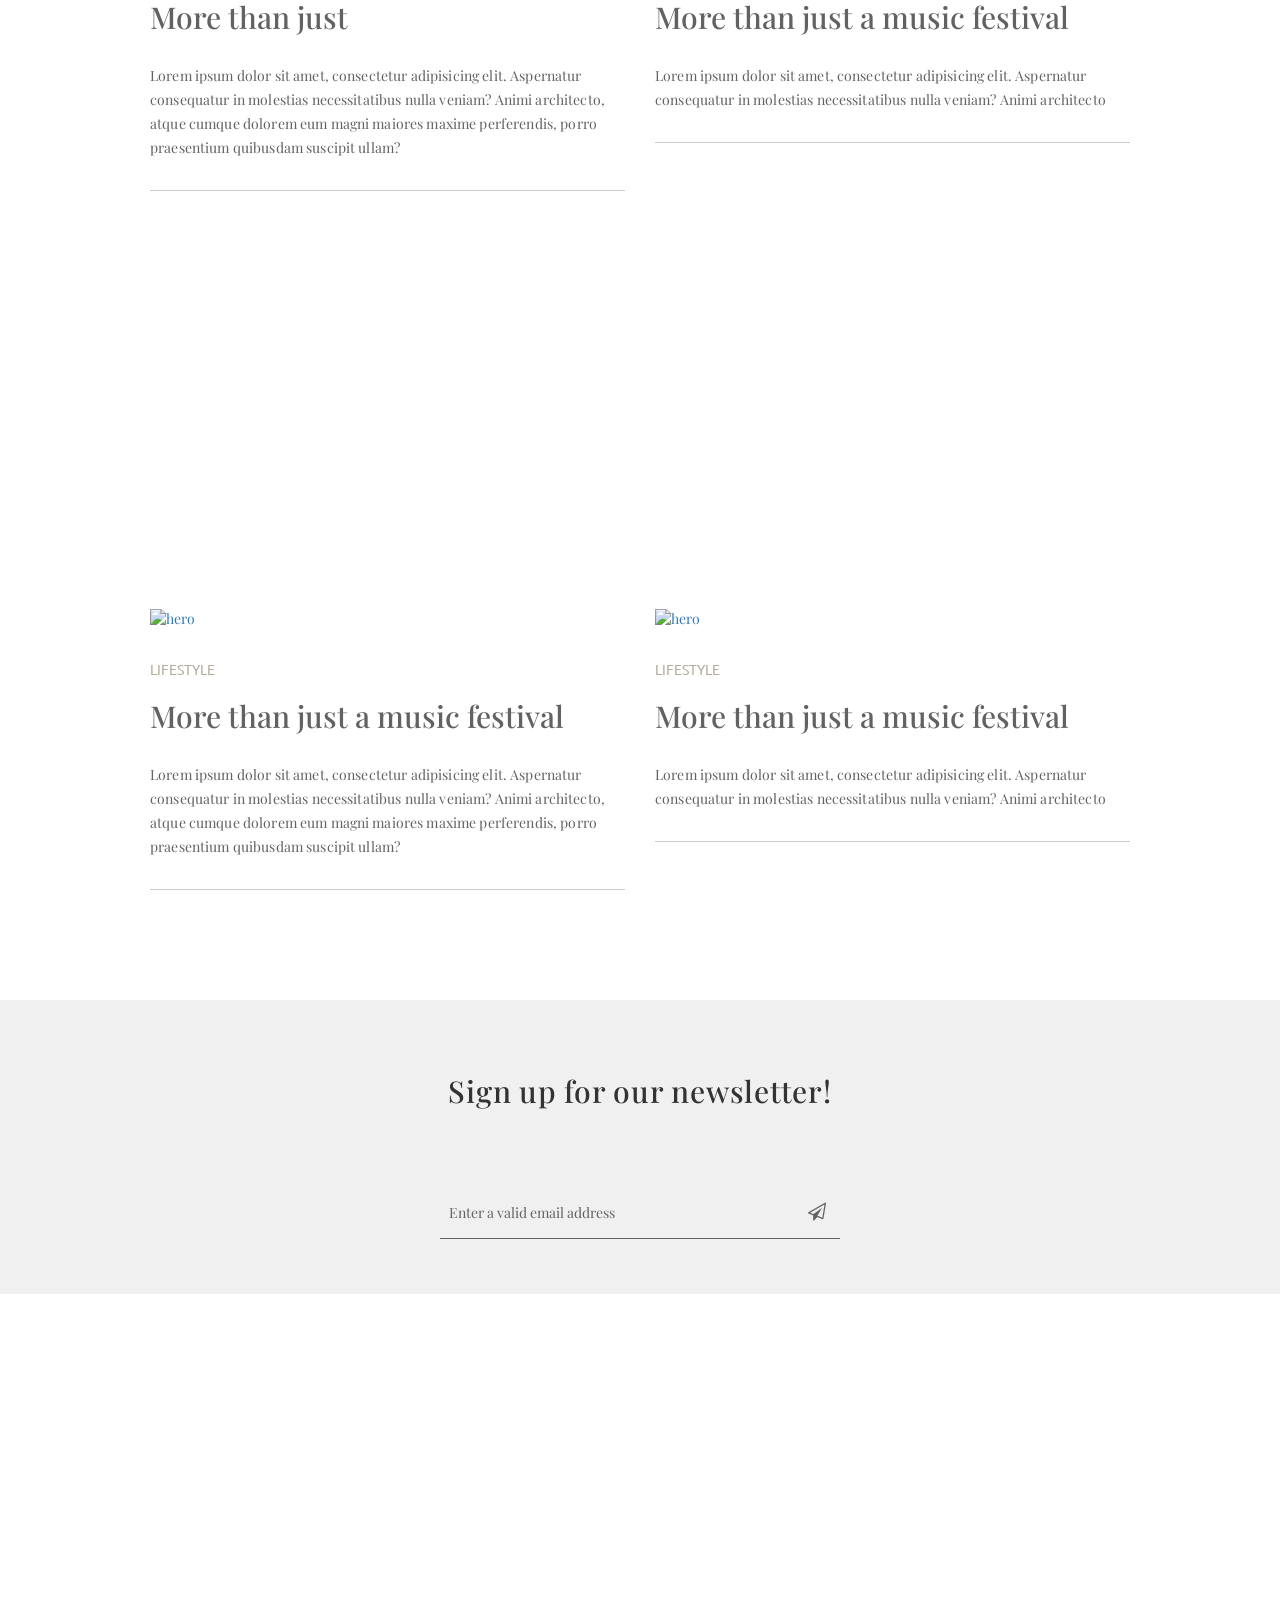
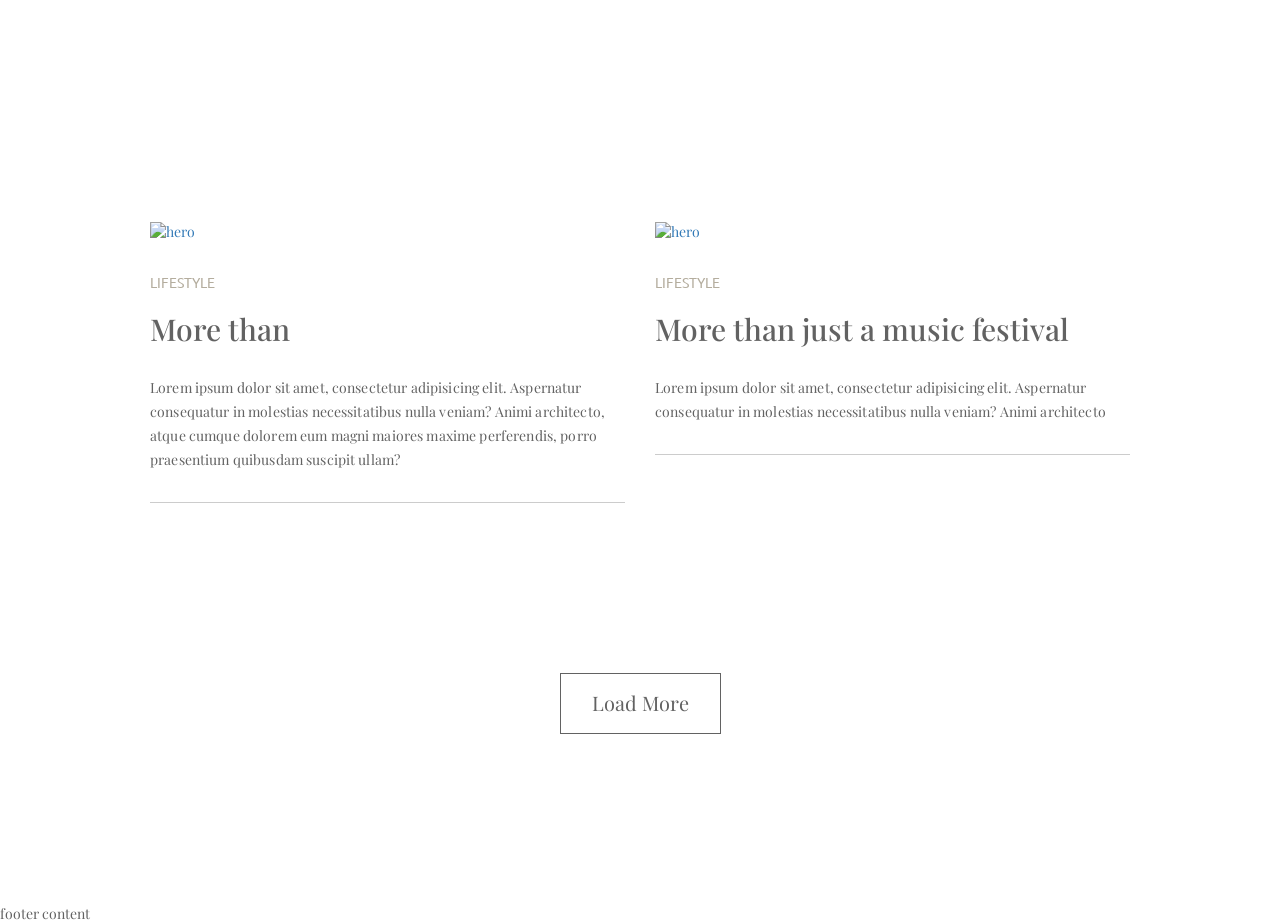
==== commit 492872e8: "druga-grupa 27-03" ====
--- a/index.html
+++ b/index.html
@@ -69,19 +69,19 @@
         <div class="row">
             <div class="col-md-6 col-sm-6">
                 <div class="article-container half left">
-                    <a href="https://picsum.photos/g/840/560?random" data-lightbox="homepage" data-title="More than just a music festival" >
+                    <a href="https://picsum.photos/g/840/560?random" data-lightbox="homepage" data-title="More than just a music festival">
                         <div class="article-image background-image-listener-cover">
                             <img src="https://picsum.photos/g/840/560?random" alt="hero" class="background-image-source">
                         </div>
                     </a>
                     <div class="article-link category-title"><a href="javascript:void(0)">Lifestyle</a></div>
-                    <h2>More than just a music festival</h2>
+                    <h2>More than just</h2>
                     <div class="article-content">Lorem ipsum dolor sit amet, consectetur adipisicing elit. Aspernatur consequatur in molestias necessitatibus nulla veniam? Animi architecto, atque cumque dolorem eum magni maiores maxime perferendis, porro praesentium quibusdam suscipit ullam?</div>
                 </div>
             </div>
             <div class="col-md-6 col-sm-6">
                 <div class="article-container half right">
-                    <a href="https://picsum.photos/g/940/561?random" data-lightbox="homepage" data-title="More than just a music festival" >
+                    <a href="https://picsum.photos/g/940/561?random" data-lightbox="homepage" data-title="More than just a music festival">
                         <div class="article-image background-image-listener-cover">
                             <img src="https://picsum.photos/g/940/561?random" alt="hero" class="background-image-source">
                         </div>
@@ -95,7 +95,7 @@
         <div class="row">
             <div class="col-md-6 col-sm-6">
                 <div class="article-container half left">
-                    <a href="https://picsum.photos/g/840/563?random" data-lightbox="homepage" data-title="More than just a music festival" >
+                    <a href="https://picsum.photos/g/840/563?random" data-lightbox="homepage" data-title="More than just a music festival">
                         <div class="article-image background-image-listener-cover">
                             <img src="https://picsum.photos/g/840/563?random" alt="hero" class="background-image-source">
                         </div>
@@ -107,7 +107,7 @@
             </div>
             <div class="col-md-6 col-sm-6">
                 <div class="article-container half right">
-                    <a href="https://picsum.photos/g/940/562?random" data-lightbox="homepage" data-title="More than just a music festival" >
+                    <a href="https://picsum.photos/g/940/562?random" data-lightbox="homepage" data-title="More than just a music festival">
                         <div class="article-image background-image-listener-cover">
                             <img src="https://picsum.photos/g/940/562?random" alt="hero" class="background-image-source">
                         </div>
@@ -135,6 +135,42 @@
             </div>
         </div>
     </div>
+    <div class="container">
+        <div class="row">
+            <div class="col-md-6 col-sm-6">
+                <div class="article-container half left">
+                    <a href="https://picsum.photos/g/840/563?random" data-lightbox="homepage" data-title="More than just a music festival">
+                        <div class="article-image background-image-listener-cover">
+                            <img src="https://picsum.photos/g/840/563?random" alt="hero" class="background-image-source">
+                        </div>
+                    </a>
+                    <div class="article-link category-title"><a href="javascript:void(0)">Lifestyle</a></div>
+                    <h2>More than</h2>
+                    <div class="article-content">Lorem ipsum dolor sit amet, consectetur adipisicing elit. Aspernatur consequatur in molestias necessitatibus nulla veniam? Animi architecto, atque cumque dolorem eum magni maiores maxime perferendis, porro praesentium quibusdam suscipit ullam?</div>
+                </div>
+            </div>
+            <div class="col-md-6 col-sm-6">
+                <div class="article-container half right">
+                    <a href="https://picsum.photos/g/940/562?random" data-lightbox="homepage" data-title="More than just a music festival">
+                        <div class="article-image background-image-listener-cover">
+                            <img src="https://picsum.photos/g/940/562?random" alt="hero" class="background-image-source">
+                        </div>
+                    </a>
+                    <div class="article-link category-title"><a href="javascript:void(0)">Lifestyle</a></div>
+                    <h2>More than just a music festival</h2>
+                    <div class="article-content">Lorem ipsum dolor sit amet, consectetur adipisicing elit. Aspernatur consequatur in molestias necessitatibus nulla veniam? Animi architecto</div>
+                </div>
+            </div>
+
+        </div>
+        <div class="row">
+            <div class="col-md-12">
+                <div class="show-more-container">
+                    <a href="javascript:void(0)" class="show-more">Load More</a>
+                </div>
+            </div>
+        </div>
+    </div>
 </main>
 
 <div class="footer-content-wrapper"></div>
@@ -142,6 +178,7 @@
 <script>window.jQuery || document.write('<script src="js/vendor/jquery-3.2.1.min.js"><\/script>')</script>
 <script src="js/vendor/lightbox.min.js"></script>
 <script src="js/vendor/bootstrap.min.js"></script>
+<script src="js/vendor/jquery.ba-throttle-debounce.min.js"></script>
 <script type="text/javascript" src="js/common/utilities.min.js"></script>
 <script src="js/main.min.js"></script>
 
--- a/css/main.min.css
+++ b/css/main.min.css
@@ -1 +1 @@
-*:focus{outline:0}*{margin:0}html{box-sizing:border-box;-webkit-font-smoothing:antialiased;-moz-osx-font-smoothing:grayscale;height:100%}body{margin:0;height:100%}p:empty{display:none}.btn:focus,.btn:active:focus,.btn.active:focus,.btn.focus,.btn:active.focus,.btn.active.focus{outline:0}.bootstrap-select .btn:focus{outline:none !important;-moz-box-shadow:none !important;-webkit-box-shadow:none !important}.media-checker{position:absolute;top:-10000px;left:-10000px;z-index:1920}.image-preloader{position:absolute;top:-1000px;left:-5000px;display:block}.scrollbar-measure{width:100px;height:100px;overflow:scroll;position:absolute;top:-9999px}input,textarea{outline:0}a{outline:0}a:link,a:visited{text-decoration:none}a:hover,a:focus,a:active{text-decoration:none;outline:0}.image-wrapper{width:200px;display:inline-block;font-size:0;position:relative;vertical-align:top;overflow:hidden}.image-wrapper:after{padding-top:50%;display:block;content:''}.image-wrapper .image-content{position:absolute;top:0;bottom:0;right:0;left:0;background-color:deepskyblue;color:white}.image-wrapper .image-content img{width:100%;height:auto}@media only screen and (max-width:1200px){.media-checker{z-index:1200}}@media only screen and (max-width:992px){.media-checker{z-index:992}}@media only screen and (min-device-width:768px) and (max-device-width:1024px) and (orientation:landscape) and (-webkit-min-device-pixel-ratio:1){.media-checker{z-index:1024}}@media only screen and (min-device-width:768px) and (max-device-width:1024px) and (orientation:portrait){.media-checker{z-index:768}}@media only screen and (max-width:767px){.media-checker{z-index:767}}@media only screen and (max-width:480px){.media-checker{z-index:480}}@media only screen and (max-width:479px){.media-checker{z-index:479}}@media only screen and (max-width:320px){.media-checker{z-index:320}}html,body{font-size:14px;color:#626262;font-family:'Playfair Display',serif;font-weight:400}.mobile-navigation{position:fixed;z-index:1010;top:0;width:100%;height:55px;border-bottom:1px solid #ededed;background-color:white}.mobile-navigation:after{display:table;clear:both;content:''}.mobile-navigation .logo-container{display:block;float:left;width:auto;max-width:199px;height:45px;margin-top:0;margin-left:20px;position:relative;top:50%;-webkit-transform:translateY(-50%);-moz-transform:translateY(-50%);-ms-transform:translateY(-50%);-o-transform:translateY(-50%);transform:translateY(-50%)}.mobile-navigation .logo-container a{display:block;overflow:hidden;height:45px}.mobile-navigation .logo-container a img{width:auto;height:100%}.mobile-navigation .navigation-trigger{display:block;float:right;position:relative;top:50%;-webkit-transform:translateY(-50%);-moz-transform:translateY(-50%);-ms-transform:translateY(-50%);-o-transform:translateY(-50%);transform:translateY(-50%)}.mobile-navigation .navigation-trigger a{display:inline-block;vertical-align:middle}.mobile-navigation .navigation-trigger a:link,.mobile-navigation .navigation-trigger a:visited{color:black}.mobile-navigation .navigation-trigger a:hover,.mobile-navigation .navigation-trigger a:active,.mobile-navigation .navigation-trigger a:focus{color:#404040}.mobile-navigation .navigation-trigger a:last-child{margin-left:20px}.mobile-navigation .navigation-trigger a:last-child i{font-size:35px;line-height:30px}.mobile-navigation .navigation-trigger i{font-size:25px;line-height:55px;margin-right:20px}.mobile-links-list-container{display:none;overflow:hidden;position:fixed;z-index:1000;top:55px;width:100%;background-color:white}.mobile-links-list-container ul{margin:0;padding:0;border-top:1px solid #ededed}.mobile-links-list-container ul li{display:block;padding:0;list-style:none;border-bottom:1px solid #ededed;background-image:none}.mobile-links-list-container ul li a{display:block;font-size:18px;padding:10px 0 10px 30px;text-transform:uppercase}.mobile-links-list-container ul li a:link,.mobile-links-list-container ul li a:visited{color:black}.mobile-links-list-container ul li a:hover,.mobile-links-list-container ul li a:focus,.mobile-links-list-container ul li a:active{color:black;background-color:#ebebeb}.pusher{height:55px}header .logo-container{height:165px}header .logo-container a{display:block;position:relative;top:50%;-webkit-transform:translateY(-50%);-moz-transform:translateY(-50%);-ms-transform:translateY(-50%);-o-transform:translateY(-50%);transform:translateY(-50%)}header .main-menu-container{height:165px}header .main-menu-container ul{position:relative;top:50%;-webkit-transform:translateY(-50%);-moz-transform:translateY(-50%);-ms-transform:translateY(-50%);-o-transform:translateY(-50%);transform:translateY(-50%);margin:0;padding:0;list-style:none;text-align:right}header .main-menu-container ul li{display:inline-block}header .main-menu-container ul li a{font-size:14px;padding:0 40px;text-transform:uppercase}header .main-menu-container ul li a:link,header .main-menu-container ul li a:visited{color:#626262}header .main-menu-container ul li a:hover,header .main-menu-container ul li a:focus,header .main-menu-container ul li a:active{color:#222}header .main-menu-container ul li:last-child a{padding-right:0}header .main-menu-container ul li:first-child a{padding-left:0}.hero{margin-bottom:97px}.hero .hero-inner{overflow:hidden;padding-top:44.736%}.article-container .article-image{overflow:hidden;padding-top:66.67%;margin:100px 0 30px}.article-container .article-link a{font-family:'Ubuntu',sans-serif;font-weight:400;text-transform:uppercase}.article-container .article-link a:link,.article-container .article-link a:visited{color:#b4ad9e}.article-container .article-link a:hover,.article-container .article-link a:focus,.article-container .article-link a:active{color:#857b67}.article-container .article-content{margin:30px 0;line-height:171.42857143%;letter-spacing:.01em}.article-container.full{padding:0 80px}.article-container.half{border-bottom:1px solid #ccc}.article-container.half.left{padding-left:80px}.article-container.half.right{padding-right:80px}.gray-block{margin:110px 0;padding:55px 0;background-color:#f0f0f0}.gray-block .signup-form-container{text-align:center;border-bottom:1px solid #626262}.gray-block .signup-form-container h2{color:#333}.gray-block .signup-form-container input[type='email']{border:0;background-color:#f0f0f0;width:350px}.gray-block .signup-form-container input[type='submit']{font-family:FontAwesome;border:0;background-color:#f0f0f0;font-size:18px}@media only screen and (max-width:992px){header .logo-container{height:100px}header .main-menu-container{height:100px}header .main-menu-container ul li a{padding:0 20px}.hero{margin-bottom:45px}}+*:focus{outline:0}*{margin:0}html{box-sizing:border-box;-webkit-font-smoothing:antialiased;-moz-osx-font-smoothing:grayscale;height:100%}body{margin:0;height:100%}p:empty{display:none}.btn:focus,.btn:active:focus,.btn.active:focus,.btn.focus,.btn:active.focus,.btn.active.focus{outline:0}.bootstrap-select .btn:focus{outline:none !important;-moz-box-shadow:none !important;-webkit-box-shadow:none !important}.media-checker{position:absolute;top:-10000px;left:-10000px;z-index:1920}.image-preloader{position:absolute;top:-1000px;left:-5000px;display:block}.scrollbar-measure{width:100px;height:100px;overflow:scroll;position:absolute;top:-9999px}input,textarea{outline:0}a{outline:0}a:link,a:visited{text-decoration:none}a:hover,a:focus,a:active{text-decoration:none;outline:0}.image-wrapper{width:200px;display:inline-block;font-size:0;position:relative;vertical-align:top;overflow:hidden}.image-wrapper:after{padding-top:50%;display:block;content:''}.image-wrapper .image-content{position:absolute;top:0;bottom:0;right:0;left:0;background-color:deepskyblue;color:white}.image-wrapper .image-content img{width:100%;height:auto}@media only screen and (max-width:1200px){.media-checker{z-index:1200}}@media only screen and (max-width:992px){.media-checker{z-index:992}}@media only screen and (min-device-width:768px) and (max-device-width:1024px) and (orientation:landscape) and (-webkit-min-device-pixel-ratio:1){.media-checker{z-index:1024}}@media only screen and (min-device-width:768px) and (max-device-width:1024px) and (orientation:portrait){.media-checker{z-index:768}}@media only screen and (max-width:767px){.media-checker{z-index:767}}@media only screen and (max-width:480px){.media-checker{z-index:480}}@media only screen and (max-width:479px){.media-checker{z-index:479}}@media only screen and (max-width:320px){.media-checker{z-index:320}}html,body{font-size:14px;color:#626262;font-family:'Playfair Display',serif;font-weight:400}.mobile-navigation{position:fixed;z-index:1010;top:0;width:100%;height:55px;border-bottom:1px solid #ededed;background-color:white}.mobile-navigation:after{display:table;clear:both;content:''}.mobile-navigation .logo-container{display:block;float:left;width:auto;max-width:199px;height:45px;margin-top:0;margin-left:20px;position:relative;top:50%;-webkit-transform:translateY(-50%);-moz-transform:translateY(-50%);-ms-transform:translateY(-50%);-o-transform:translateY(-50%);transform:translateY(-50%)}.mobile-navigation .logo-container a{display:block;overflow:hidden;height:45px}.mobile-navigation .logo-container a img{width:auto;height:100%}.mobile-navigation .navigation-trigger{display:block;float:right;position:relative;top:50%;-webkit-transform:translateY(-50%);-moz-transform:translateY(-50%);-ms-transform:translateY(-50%);-o-transform:translateY(-50%);transform:translateY(-50%)}.mobile-navigation .navigation-trigger a{display:inline-block;vertical-align:middle}.mobile-navigation .navigation-trigger a:link,.mobile-navigation .navigation-trigger a:visited{color:black}.mobile-navigation .navigation-trigger a:hover,.mobile-navigation .navigation-trigger a:active,.mobile-navigation .navigation-trigger a:focus{color:#404040}.mobile-navigation .navigation-trigger a:last-child{margin-left:20px}.mobile-navigation .navigation-trigger a:last-child i{font-size:35px;line-height:30px}.mobile-navigation .navigation-trigger i{font-size:25px;line-height:55px;margin-right:20px}.mobile-links-list-container{display:none;overflow:hidden;position:fixed;z-index:1000;top:55px;width:100%;background-color:white}.mobile-links-list-container ul{margin:0;padding:0;border-top:1px solid #ededed}.mobile-links-list-container ul li{display:block;padding:0;list-style:none;border-bottom:1px solid #ededed;background-image:none}.mobile-links-list-container ul li a{display:block;font-size:18px;padding:10px 0 10px 30px;text-transform:uppercase}.mobile-links-list-container ul li a:link,.mobile-links-list-container ul li a:visited{color:black}.mobile-links-list-container ul li a:hover,.mobile-links-list-container ul li a:focus,.mobile-links-list-container ul li a:active{color:black;background-color:#ebebeb}.pusher{height:55px}header .logo-container{height:165px}header .logo-container a{display:block;position:relative;top:50%;-webkit-transform:translateY(-50%);-moz-transform:translateY(-50%);-ms-transform:translateY(-50%);-o-transform:translateY(-50%);transform:translateY(-50%)}header .main-menu-container{height:165px}header .main-menu-container ul{position:relative;top:50%;-webkit-transform:translateY(-50%);-moz-transform:translateY(-50%);-ms-transform:translateY(-50%);-o-transform:translateY(-50%);transform:translateY(-50%);margin:0;padding:0;list-style:none;text-align:right}header .main-menu-container ul li{display:inline-block}header .main-menu-container ul li a{font-size:14px;padding:0 40px;text-transform:uppercase}header .main-menu-container ul li a:link,header .main-menu-container ul li a:visited{color:#626262}header .main-menu-container ul li a:hover,header .main-menu-container ul li a:focus,header .main-menu-container ul li a:active{color:#222}header .main-menu-container ul li:last-child a{padding-right:0}header .main-menu-container ul li:first-child a{padding-left:0}.hero{margin-bottom:97px}.hero .hero-inner{overflow:hidden;padding-top:44.736%}.article-container .article-image{overflow:hidden;padding-top:66.67%;margin:100px 0 30px}.article-container .article-link a{font-family:'Ubuntu',sans-serif;font-weight:400;text-transform:uppercase}.article-container .article-link a:link,.article-container .article-link a:visited{color:#b4ad9e}.article-container .article-link a:hover,.article-container .article-link a:focus,.article-container .article-link a:active{color:#857b67}.article-container .article-content{margin:30px 0;line-height:171.42857143%;letter-spacing:.01em}.article-container.full{margin:0 80px}.article-container.half{border-bottom:1px solid #ccc}.article-container.half.left{margin-left:80px}.article-container.half.right{margin-right:80px}.gray-block{margin:110px 0;padding:55px 0;background-color:#f0f0f0}.gray-block .signup-form-container{text-align:center;border-bottom:1px solid #626262;width:400px;margin:0 auto}.gray-block .signup-form-container h2{color:#333;letter-spacing:.025em;margin-bottom:80px}.gray-block .signup-form-container input[type='email']{border:0;background-color:#f0f0f0;width:350px;padding:15px 0}.gray-block .signup-form-container input[type='email']::-webkit-input-placeholder{color:#626262}.gray-block .signup-form-container input[type='email']::-moz-placeholder{color:#626262}.gray-block .signup-form-container input[type='email']:-ms-input-placeholder{color:#626262}.gray-block .signup-form-container input[type='email']:-moz-placeholder{color:#626262}.gray-block .signup-form-container input[type='submit']{font-family:FontAwesome;border:0;background-color:#f0f0f0;font-size:18px}.show-more-container{margin:170px 0 170px;text-align:center}.show-more-container a.show-more{border:1px solid #626262;padding:15.5px 31px;display:inline-block;min-width:160px;font-size:20px}.show-more-container a.show-more:link,.show-more-container a.show-more:visited{color:#626262}.show-more-container a.show-more:hover,.show-more-container a.show-more:focus,.show-more-container a.show-more:active{color:#888;background-color:#f2f2f2}@media only screen and (max-width:992px){header .logo-container{height:100px}header .main-menu-container{height:100px}header .main-menu-container ul li a{padding:0 20px}.hero{margin-bottom:45px}}@media only screen and (max-width:767px){.article-container.full{padding:0}.article-container.half.right,.article-container.half.left{padding:0}.gray-block .signup-form-container{width:90%}}
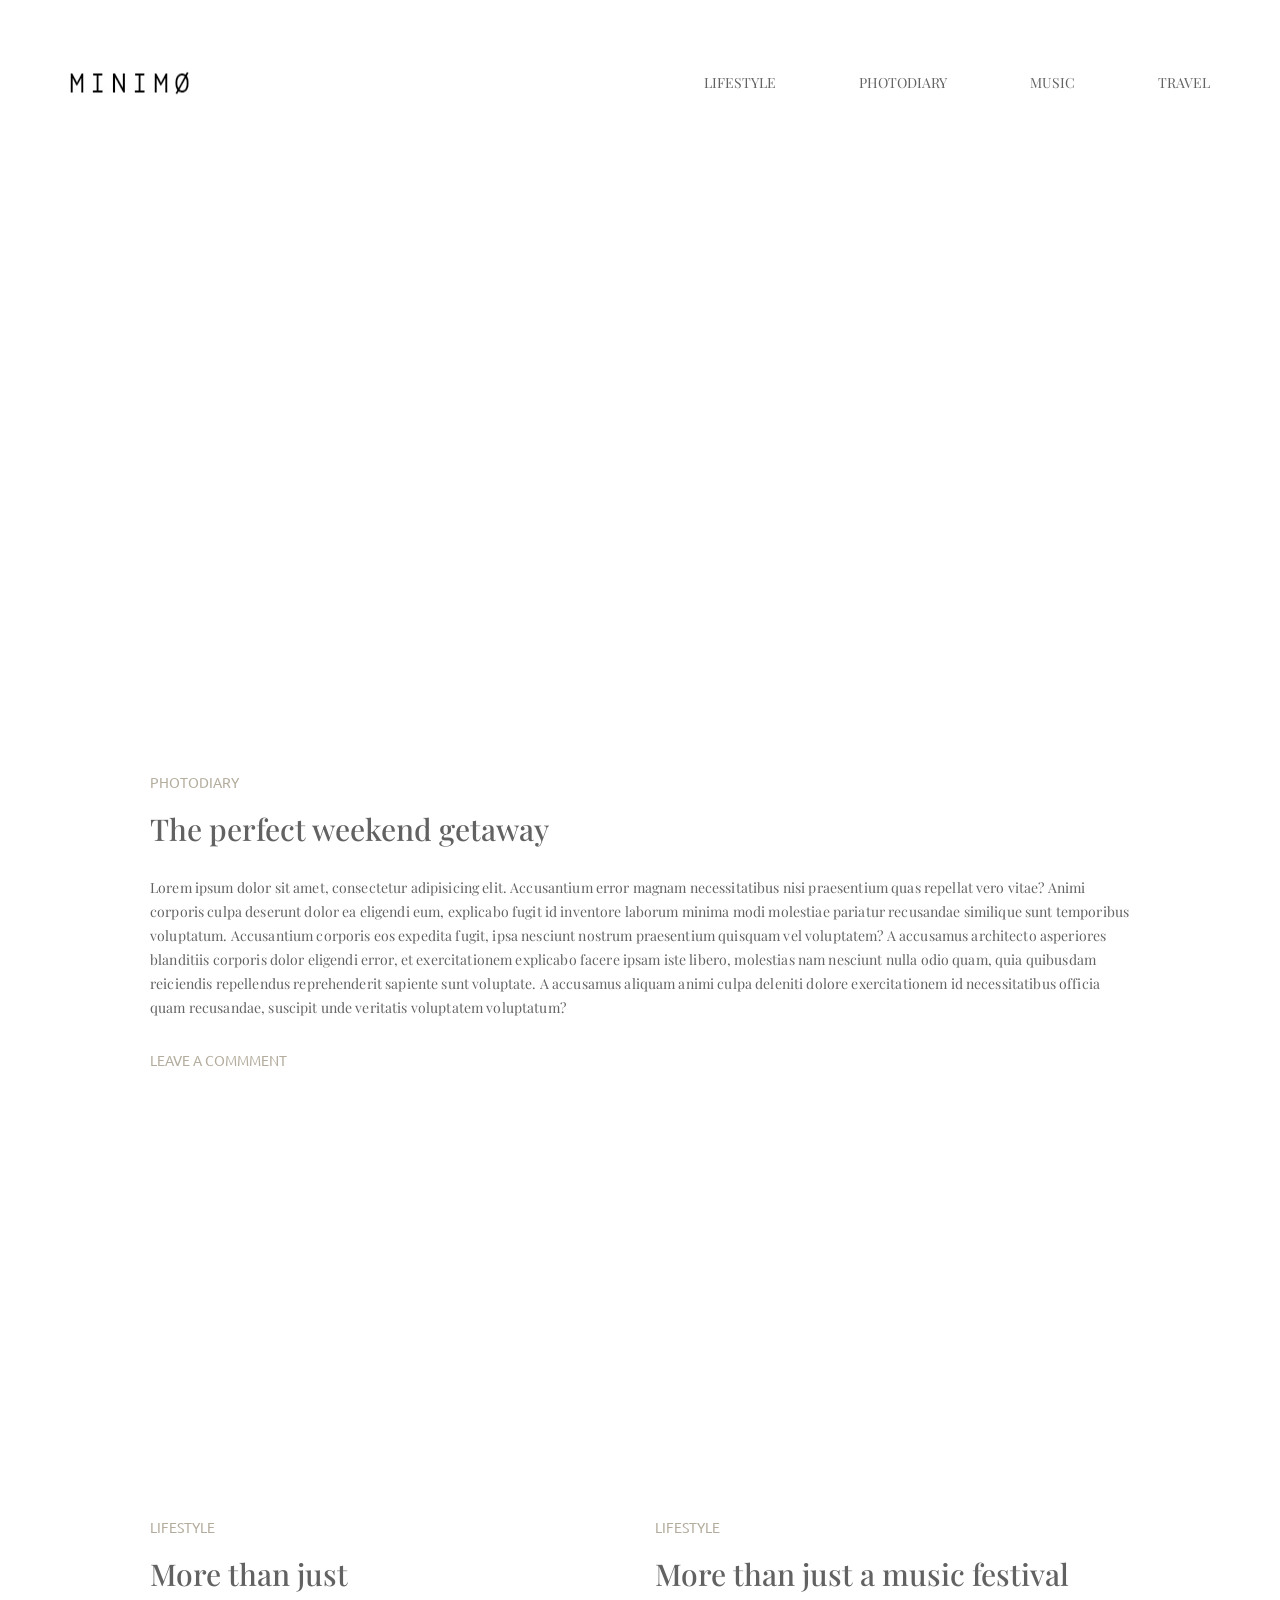
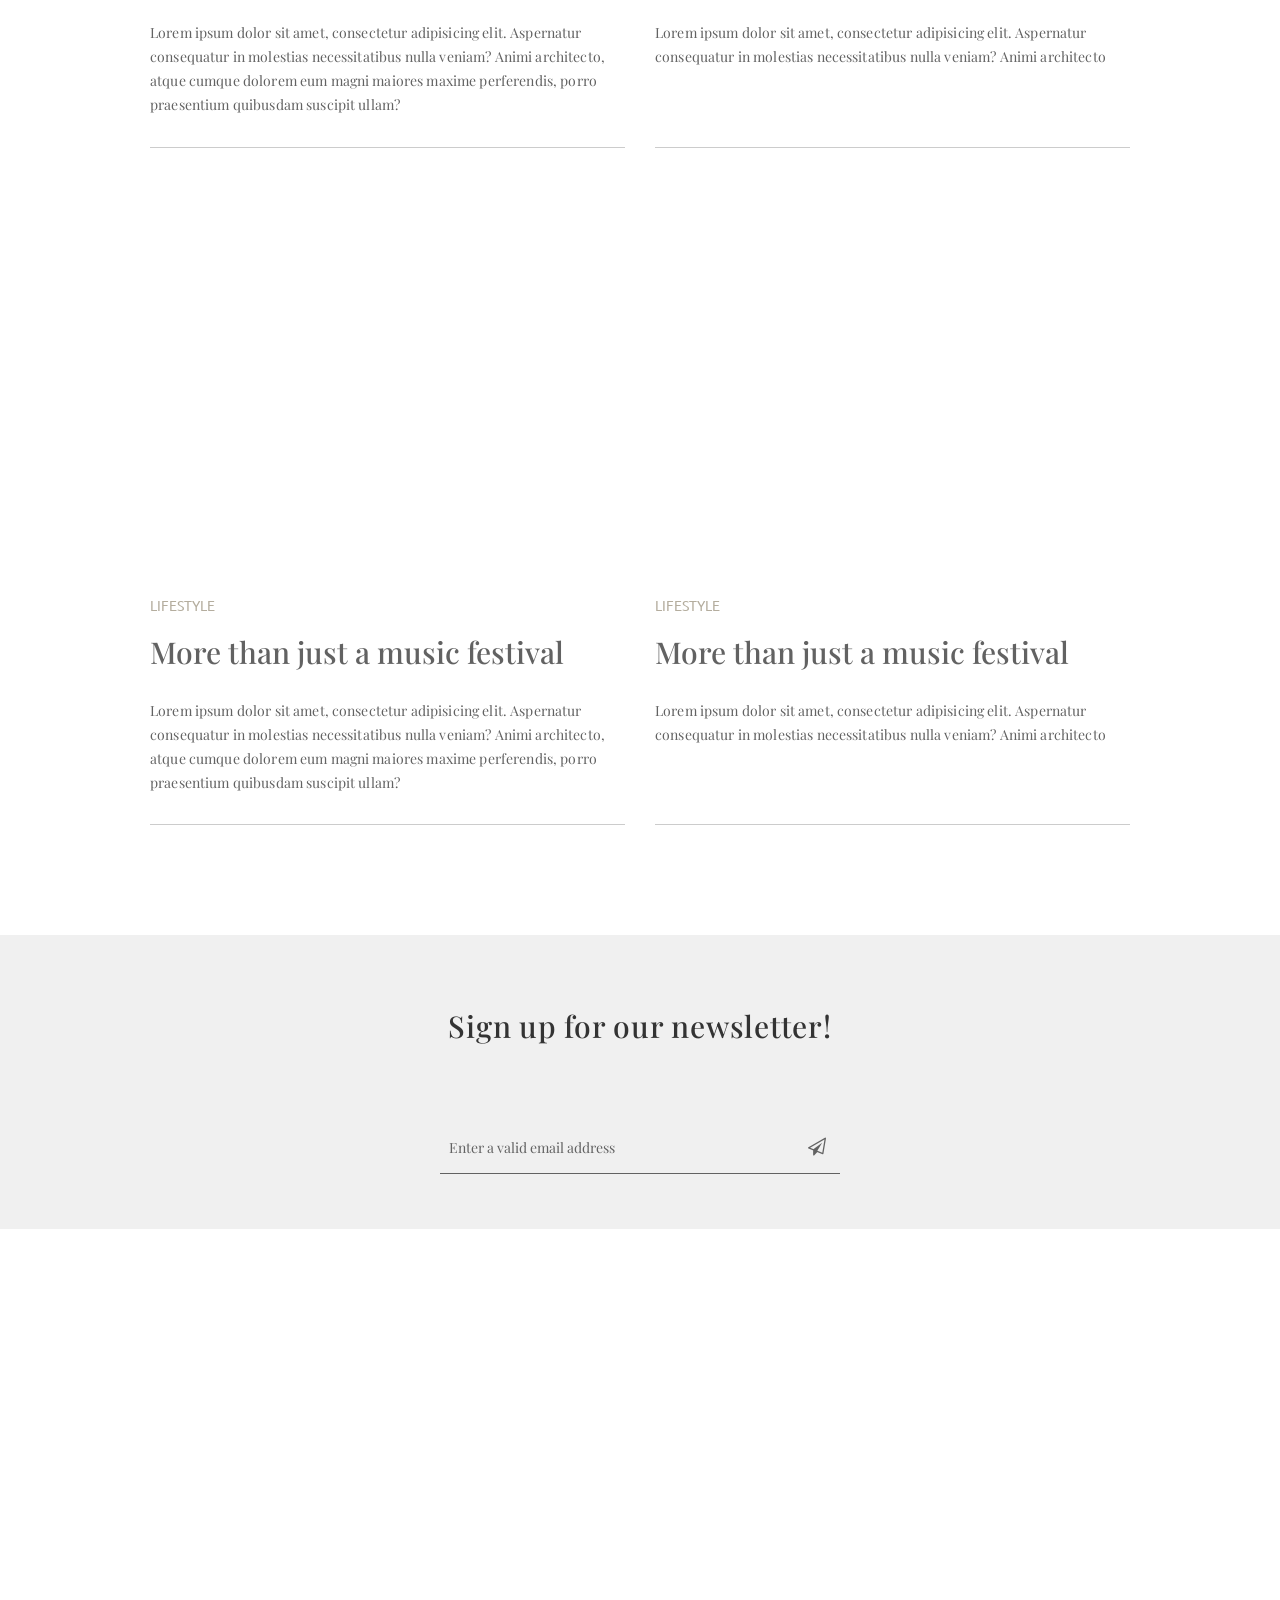
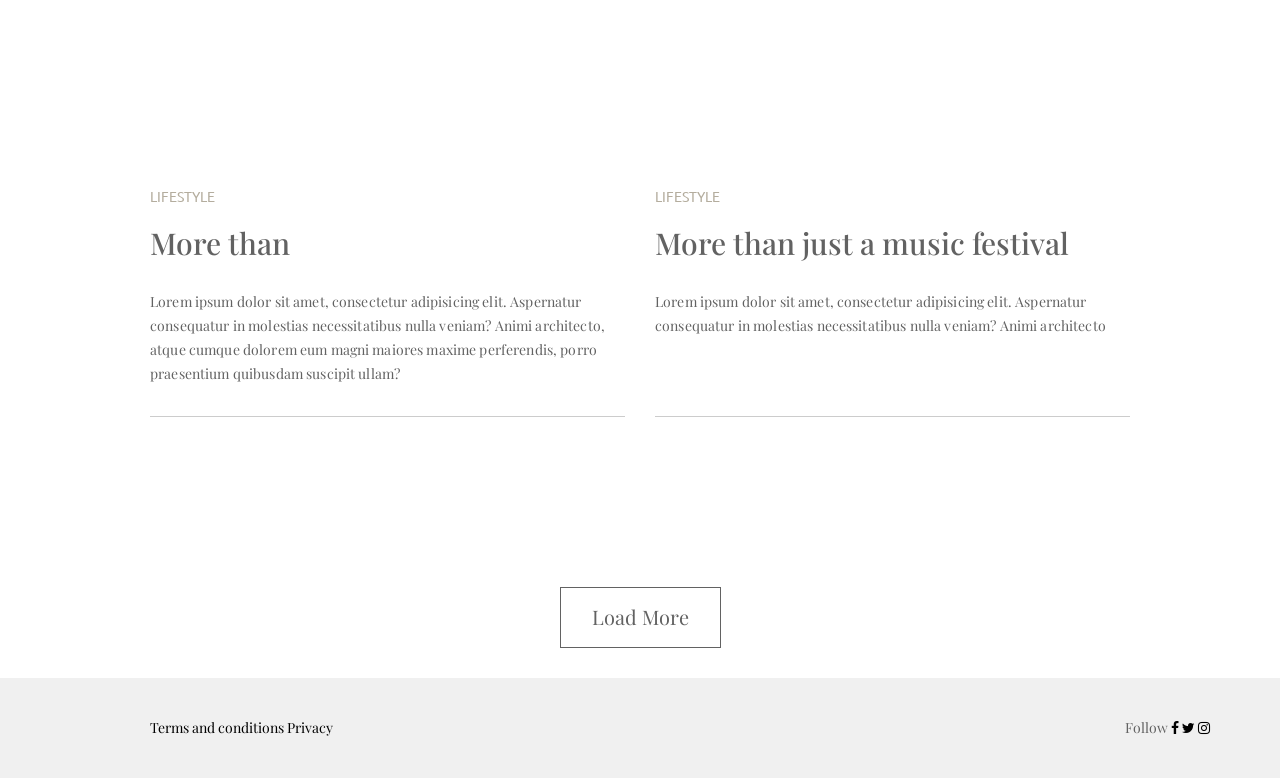
==== commit d1f1a5af: "druga-grupa 30-03" ====
--- a/index.html
+++ b/index.html
@@ -163,6 +163,35 @@
             </div>
 
         </div>
+
+        <div class="row ">
+            <div class="switch-container">
+                <div class="col-md-6 col-sm-6">
+                <div class="article-container half left">
+                    <a href="https://picsum.photos/g/840/563?random" data-lightbox="homepage" data-title="More than just a music festival">
+                        <div class="article-image background-image-listener-cover">
+                            <img src="https://picsum.photos/g/840/563?random" alt="hero" class="background-image-source">
+                        </div>
+                    </a>
+                    <div class="article-link category-title"><a href="javascript:void(0)">Lifestyle</a></div>
+                    <h2>More than</h2>
+                    <div class="article-content">Lorem ipsum dolor sit amet, consectetur adipisicing elit. Aspernatur consequatur in molestias necessitatibus nulla veniam? Animi architecto, atque cumque dolorem eum magni maiores maxime perferendis, porro praesentium quibusdam suscipit ullam?</div>
+                </div>
+            </div>
+                <div class="col-md-6 col-sm-6">
+                <div class="article-container half right">
+                    <a href="https://picsum.photos/g/940/562?random" data-lightbox="homepage" data-title="More than just a music festival">
+                        <div class="article-image background-image-listener-cover">
+                            <img src="https://picsum.photos/g/940/562?random" alt="hero" class="background-image-source">
+                        </div>
+                    </a>
+                    <div class="article-link category-title"><a href="javascript:void(0)">Lifestyle</a></div>
+                    <h2>More than just a music festival</h2>
+                    <div class="article-content">Lorem ipsum dolor sit amet, consectetur adipisicing elit. Aspernatur consequatur in molestias necessitatibus nulla veniam? Animi architecto</div>
+                </div>
+            </div>
+            </div>
+        </div>
         <div class="row">
             <div class="col-md-12">
                 <div class="show-more-container">
@@ -171,6 +200,7 @@
             </div>
         </div>
     </div>
+
 </main>
 
 <div class="footer-content-wrapper"></div>
--- a/css/main.min.css
+++ b/css/main.min.css
@@ -1 +1 @@
-*:focus{outline:0}*{margin:0}html{box-sizing:border-box;-webkit-font-smoothing:antialiased;-moz-osx-font-smoothing:grayscale;height:100%}body{margin:0;height:100%}p:empty{display:none}.btn:focus,.btn:active:focus,.btn.active:focus,.btn.focus,.btn:active.focus,.btn.active.focus{outline:0}.bootstrap-select .btn:focus{outline:none !important;-moz-box-shadow:none !important;-webkit-box-shadow:none !important}.media-checker{position:absolute;top:-10000px;left:-10000px;z-index:1920}.image-preloader{position:absolute;top:-1000px;left:-5000px;display:block}.scrollbar-measure{width:100px;height:100px;overflow:scroll;position:absolute;top:-9999px}input,textarea{outline:0}a{outline:0}a:link,a:visited{text-decoration:none}a:hover,a:focus,a:active{text-decoration:none;outline:0}.image-wrapper{width:200px;display:inline-block;font-size:0;position:relative;vertical-align:top;overflow:hidden}.image-wrapper:after{padding-top:50%;display:block;content:''}.image-wrapper .image-content{position:absolute;top:0;bottom:0;right:0;left:0;background-color:deepskyblue;color:white}.image-wrapper .image-content img{width:100%;height:auto}@media only screen and (max-width:1200px){.media-checker{z-index:1200}}@media only screen and (max-width:992px){.media-checker{z-index:992}}@media only screen and (min-device-width:768px) and (max-device-width:1024px) and (orientation:landscape) and (-webkit-min-device-pixel-ratio:1){.media-checker{z-index:1024}}@media only screen and (min-device-width:768px) and (max-device-width:1024px) and (orientation:portrait){.media-checker{z-index:768}}@media only screen and (max-width:767px){.media-checker{z-index:767}}@media only screen and (max-width:480px){.media-checker{z-index:480}}@media only screen and (max-width:479px){.media-checker{z-index:479}}@media only screen and (max-width:320px){.media-checker{z-index:320}}html,body{font-size:14px;color:#626262;font-family:'Playfair Display',serif;font-weight:400}.mobile-navigation{position:fixed;z-index:1010;top:0;width:100%;height:55px;border-bottom:1px solid #ededed;background-color:white}.mobile-navigation:after{display:table;clear:both;content:''}.mobile-navigation .logo-container{display:block;float:left;width:auto;max-width:199px;height:45px;margin-top:0;margin-left:20px;position:relative;top:50%;-webkit-transform:translateY(-50%);-moz-transform:translateY(-50%);-ms-transform:translateY(-50%);-o-transform:translateY(-50%);transform:translateY(-50%)}.mobile-navigation .logo-container a{display:block;overflow:hidden;height:45px}.mobile-navigation .logo-container a img{width:auto;height:100%}.mobile-navigation .navigation-trigger{display:block;float:right;position:relative;top:50%;-webkit-transform:translateY(-50%);-moz-transform:translateY(-50%);-ms-transform:translateY(-50%);-o-transform:translateY(-50%);transform:translateY(-50%)}.mobile-navigation .navigation-trigger a{display:inline-block;vertical-align:middle}.mobile-navigation .navigation-trigger a:link,.mobile-navigation .navigation-trigger a:visited{color:black}.mobile-navigation .navigation-trigger a:hover,.mobile-navigation .navigation-trigger a:active,.mobile-navigation .navigation-trigger a:focus{color:#404040}.mobile-navigation .navigation-trigger a:last-child{margin-left:20px}.mobile-navigation .navigation-trigger a:last-child i{font-size:35px;line-height:30px}.mobile-navigation .navigation-trigger i{font-size:25px;line-height:55px;margin-right:20px}.mobile-links-list-container{display:none;overflow:hidden;position:fixed;z-index:1000;top:55px;width:100%;background-color:white}.mobile-links-list-container ul{margin:0;padding:0;border-top:1px solid #ededed}.mobile-links-list-container ul li{display:block;padding:0;list-style:none;border-bottom:1px solid #ededed;background-image:none}.mobile-links-list-container ul li a{display:block;font-size:18px;padding:10px 0 10px 30px;text-transform:uppercase}.mobile-links-list-container ul li a:link,.mobile-links-list-container ul li a:visited{color:black}.mobile-links-list-container ul li a:hover,.mobile-links-list-container ul li a:focus,.mobile-links-list-container ul li a:active{color:black;background-color:#ebebeb}.pusher{height:55px}header .logo-container{height:165px}header .logo-container a{display:block;position:relative;top:50%;-webkit-transform:translateY(-50%);-moz-transform:translateY(-50%);-ms-transform:translateY(-50%);-o-transform:translateY(-50%);transform:translateY(-50%)}header .main-menu-container{height:165px}header .main-menu-container ul{position:relative;top:50%;-webkit-transform:translateY(-50%);-moz-transform:translateY(-50%);-ms-transform:translateY(-50%);-o-transform:translateY(-50%);transform:translateY(-50%);margin:0;padding:0;list-style:none;text-align:right}header .main-menu-container ul li{display:inline-block}header .main-menu-container ul li a{font-size:14px;padding:0 40px;text-transform:uppercase}header .main-menu-container ul li a:link,header .main-menu-container ul li a:visited{color:#626262}header .main-menu-container ul li a:hover,header .main-menu-container ul li a:focus,header .main-menu-container ul li a:active{color:#222}header .main-menu-container ul li:last-child a{padding-right:0}header .main-menu-container ul li:first-child a{padding-left:0}.hero{margin-bottom:97px}.hero .hero-inner{overflow:hidden;padding-top:44.736%}.article-container .article-image{overflow:hidden;padding-top:66.67%;margin:100px 0 30px}.article-container .article-link a{font-family:'Ubuntu',sans-serif;font-weight:400;text-transform:uppercase}.article-container .article-link a:link,.article-container .article-link a:visited{color:#b4ad9e}.article-container .article-link a:hover,.article-container .article-link a:focus,.article-container .article-link a:active{color:#857b67}.article-container .article-content{margin:30px 0;line-height:171.42857143%;letter-spacing:.01em}.article-container.full{margin:0 80px}.article-container.half{border-bottom:1px solid #ccc}.article-container.half.left{margin-left:80px}.article-container.half.right{margin-right:80px}.gray-block{margin:110px 0;padding:55px 0;background-color:#f0f0f0}.gray-block .signup-form-container{text-align:center;border-bottom:1px solid #626262;width:400px;margin:0 auto}.gray-block .signup-form-container h2{color:#333;letter-spacing:.025em;margin-bottom:80px}.gray-block .signup-form-container input[type='email']{border:0;background-color:#f0f0f0;width:350px;padding:15px 0}.gray-block .signup-form-container input[type='email']::-webkit-input-placeholder{color:#626262}.gray-block .signup-form-container input[type='email']::-moz-placeholder{color:#626262}.gray-block .signup-form-container input[type='email']:-ms-input-placeholder{color:#626262}.gray-block .signup-form-container input[type='email']:-moz-placeholder{color:#626262}.gray-block .signup-form-container input[type='submit']{font-family:FontAwesome;border:0;background-color:#f0f0f0;font-size:18px}.show-more-container{margin:170px 0 170px;text-align:center}.show-more-container a.show-more{border:1px solid #626262;padding:15.5px 31px;display:inline-block;min-width:160px;font-size:20px}.show-more-container a.show-more:link,.show-more-container a.show-more:visited{color:#626262}.show-more-container a.show-more:hover,.show-more-container a.show-more:focus,.show-more-container a.show-more:active{color:#888;background-color:#f2f2f2}@media only screen and (max-width:992px){header .logo-container{height:100px}header .main-menu-container{height:100px}header .main-menu-container ul li a{padding:0 20px}.hero{margin-bottom:45px}}@media only screen and (max-width:767px){.article-container.full{padding:0}.article-container.half.right,.article-container.half.left{padding:0}.gray-block .signup-form-container{width:90%}}+*:focus{outline:0}*{margin:0}html{box-sizing:border-box;-webkit-font-smoothing:antialiased;-moz-osx-font-smoothing:grayscale;height:100%}body{margin:0;height:100%}p:empty{display:none}.btn:focus,.btn:active:focus,.btn.active:focus,.btn.focus,.btn:active.focus,.btn.active.focus{outline:0}.bootstrap-select .btn:focus{outline:none !important;-moz-box-shadow:none !important;-webkit-box-shadow:none !important}.media-checker{position:absolute;top:-10000px;left:-10000px;z-index:1920}.image-preloader{position:absolute;top:-1000px;left:-5000px;display:block}.scrollbar-measure{width:100px;height:100px;overflow:scroll;position:absolute;top:-9999px}input,textarea{outline:0}a{outline:0}a:link,a:visited{text-decoration:none}a:hover,a:focus,a:active{text-decoration:none;outline:0}.image-wrapper{width:200px;display:inline-block;font-size:0;position:relative;vertical-align:top;overflow:hidden}.image-wrapper:after{padding-top:50%;display:block;content:''}.image-wrapper .image-content{position:absolute;top:0;bottom:0;right:0;left:0;background-color:deepskyblue;color:white}.image-wrapper .image-content img{width:100%;height:auto}@media only screen and (max-width:1200px){.media-checker{z-index:1200}}@media only screen and (max-width:992px){.media-checker{z-index:992}}@media only screen and (min-device-width:768px) and (max-device-width:1024px) and (orientation:landscape) and (-webkit-min-device-pixel-ratio:1){.media-checker{z-index:1024}}@media only screen and (min-device-width:768px) and (max-device-width:1024px) and (orientation:portrait){.media-checker{z-index:768}}@media only screen and (max-width:767px){.media-checker{z-index:767}}@media only screen and (max-width:480px){.media-checker{z-index:480}}@media only screen and (max-width:479px){.media-checker{z-index:479}}@media only screen and (max-width:320px){.media-checker{z-index:320}}html,body{font-size:14px;color:#626262;font-family:'Playfair Display',serif;font-weight:400}.mobile-navigation{position:fixed;z-index:1010;top:0;width:100%;height:55px;border-bottom:1px solid #ededed;background-color:white}.mobile-navigation:after{display:table;clear:both;content:''}.mobile-navigation .logo-container{display:block;float:left;width:auto;max-width:199px;height:45px;margin-top:0;margin-left:20px;position:relative;top:50%;-webkit-transform:translateY(-50%);-moz-transform:translateY(-50%);-ms-transform:translateY(-50%);-o-transform:translateY(-50%);transform:translateY(-50%)}.mobile-navigation .logo-container a{display:block;overflow:hidden;height:45px}.mobile-navigation .logo-container a img{width:auto;height:100%}.mobile-navigation .navigation-trigger{display:block;float:right;position:relative;top:50%;-webkit-transform:translateY(-50%);-moz-transform:translateY(-50%);-ms-transform:translateY(-50%);-o-transform:translateY(-50%);transform:translateY(-50%)}.mobile-navigation .navigation-trigger a{display:inline-block;vertical-align:middle}.mobile-navigation .navigation-trigger a:link,.mobile-navigation .navigation-trigger a:visited{color:black}.mobile-navigation .navigation-trigger a:hover,.mobile-navigation .navigation-trigger a:active,.mobile-navigation .navigation-trigger a:focus{color:#404040}.mobile-navigation .navigation-trigger a:last-child{margin-left:20px}.mobile-navigation .navigation-trigger a:last-child i{font-size:35px;line-height:30px}.mobile-navigation .navigation-trigger i{font-size:25px;line-height:55px;margin-right:20px}.mobile-links-list-container{display:none;overflow:hidden;position:fixed;z-index:1000;top:55px;width:100%;background-color:white}.mobile-links-list-container ul{margin:0;padding:0;border-top:1px solid #ededed}.mobile-links-list-container ul li{display:block;padding:0;list-style:none;border-bottom:1px solid #ededed;background-image:none}.mobile-links-list-container ul li a{display:block;font-size:18px;padding:10px 0 10px 30px;text-transform:uppercase}.mobile-links-list-container ul li a:link,.mobile-links-list-container ul li a:visited{color:black}.mobile-links-list-container ul li a:hover,.mobile-links-list-container ul li a:focus,.mobile-links-list-container ul li a:active{color:black;background-color:#ebebeb}.pusher{height:55px}header .logo-container{height:165px}header .logo-container a{display:block;position:relative;top:50%;-webkit-transform:translateY(-50%);-moz-transform:translateY(-50%);-ms-transform:translateY(-50%);-o-transform:translateY(-50%);transform:translateY(-50%)}header .main-menu-container{height:165px}header .main-menu-container ul{margin:0;padding:0;list-style:none;text-align:right;position:relative;top:50%;-webkit-transform:translateY(-50%);-moz-transform:translateY(-50%);-ms-transform:translateY(-50%);-o-transform:translateY(-50%);transform:translateY(-50%)}header .main-menu-container ul li{display:inline-block}header .main-menu-container ul li a{font-size:14px;padding:0 40px;text-transform:uppercase}header .main-menu-container ul li a:link,header .main-menu-container ul li a:visited{color:#626262}header .main-menu-container ul li a:hover,header .main-menu-container ul li a:focus,header .main-menu-container ul li a:active{color:#222}header .main-menu-container ul li:last-child a{padding-right:0}header .main-menu-container ul li:first-child a{padding-left:0}.hero{margin-bottom:97px}.hero .hero-inner{overflow:hidden;padding-top:44.736%}.article-container .article-image{overflow:hidden;margin:100px 0 30px;padding-top:66.67%}.article-container .article-link a{text-transform:uppercase;font-family:'Ubuntu',sans-serif;font-weight:400}.article-container .article-link a:link,.article-container .article-link a:visited{color:#b4ad9e}.article-container .article-link a:hover,.article-container .article-link a:focus,.article-container .article-link a:active{color:#857b67}.article-container .article-content{margin:30px 0;letter-spacing:.01em;line-height:171.42857143%}.article-container.full{margin:0 80px}.article-container.half{border-bottom:1px solid #ccc}.article-container.half.left{margin-left:80px}.article-container.half.right{margin-right:80px}.gray-block{margin:110px 0;padding:55px 0;background-color:#f0f0f0}.gray-block .signup-form-container{width:400px;margin:0 auto;text-align:center;border-bottom:1px solid #626262}.gray-block .signup-form-container h2{margin-bottom:80px;color:#333;letter-spacing:.025em}.gray-block .signup-form-container input[type='email']{width:350px;padding:15px 0;border:0;background-color:#f0f0f0}.gray-block .signup-form-container input[type='email']::-webkit-input-placeholder{color:#626262}.gray-block .signup-form-container input[type='email']::-moz-placeholder{color:#626262}.gray-block .signup-form-container input[type='email']:-ms-input-placeholder{color:#626262}.gray-block .signup-form-container input[type='email']:-moz-placeholder{color:#626262}.gray-block .signup-form-container input[type='submit']{font-size:18px;border:0;background-color:#f0f0f0;font-family:FontAwesome}.show-more-container{margin:170px 0 30px;text-align:center}.show-more-container a.show-more{display:inline-block;font-size:20px;min-width:160px;padding:15.5px 31px;border:1px solid #626262}.show-more-container a.show-more:link,.show-more-container a.show-more:visited{color:#626262}.show-more-container a.show-more:hover,.show-more-container a.show-more:focus,.show-more-container a.show-more:active{color:#888;background-color:#f2f2f2}.switch-container{max-height:0;overflow:hidden;-webkit-transition:max-height .8s;-moz-transition:max-height .8s;-ms-transition:max-height .8s;-o-transition:max-height .8s;transition:max-height .8s}.switch-container.opened{max-height:1050px}.footer-container{background-color:#f0f0f0}.footer-container .footer-container-inner{height:100px}.footer-container .footer-container-inner ul{margin:0;padding:0;display:inline-block;position:relative;top:50%;-webkit-transform:translateY(-50%);-moz-transform:translateY(-50%);-ms-transform:translateY(-50%);-o-transform:translateY(-50%);transform:translateY(-50%)}.footer-container .footer-container-inner ul li{display:inline-block}.footer-container .footer-container-inner ul li a{display:block}.footer-container .footer-container-inner ul li a:link,.footer-container .footer-container-inner ul li a:visited{color:black}.footer-container .footer-container-inner ul li a:hover,.footer-container .footer-container-inner ul li a:focus,.footer-container .footer-container-inner ul li a:active{color:#333}.footer-container .footer-container-inner.terms{padding-left:80px}.footer-container .footer-container-inner.social{text-align:right}@media only screen and (max-width:992px){header .logo-container{height:100px}header .main-menu-container{height:100px}header .main-menu-container ul li a{padding:0 20px}.hero{margin-bottom:45px}}@media only screen and (max-width:767px){.article-container.full{margin:0}.article-container.half.right,.article-container.half.left{margin:0}.gray-block .signup-form-container{width:90%}}
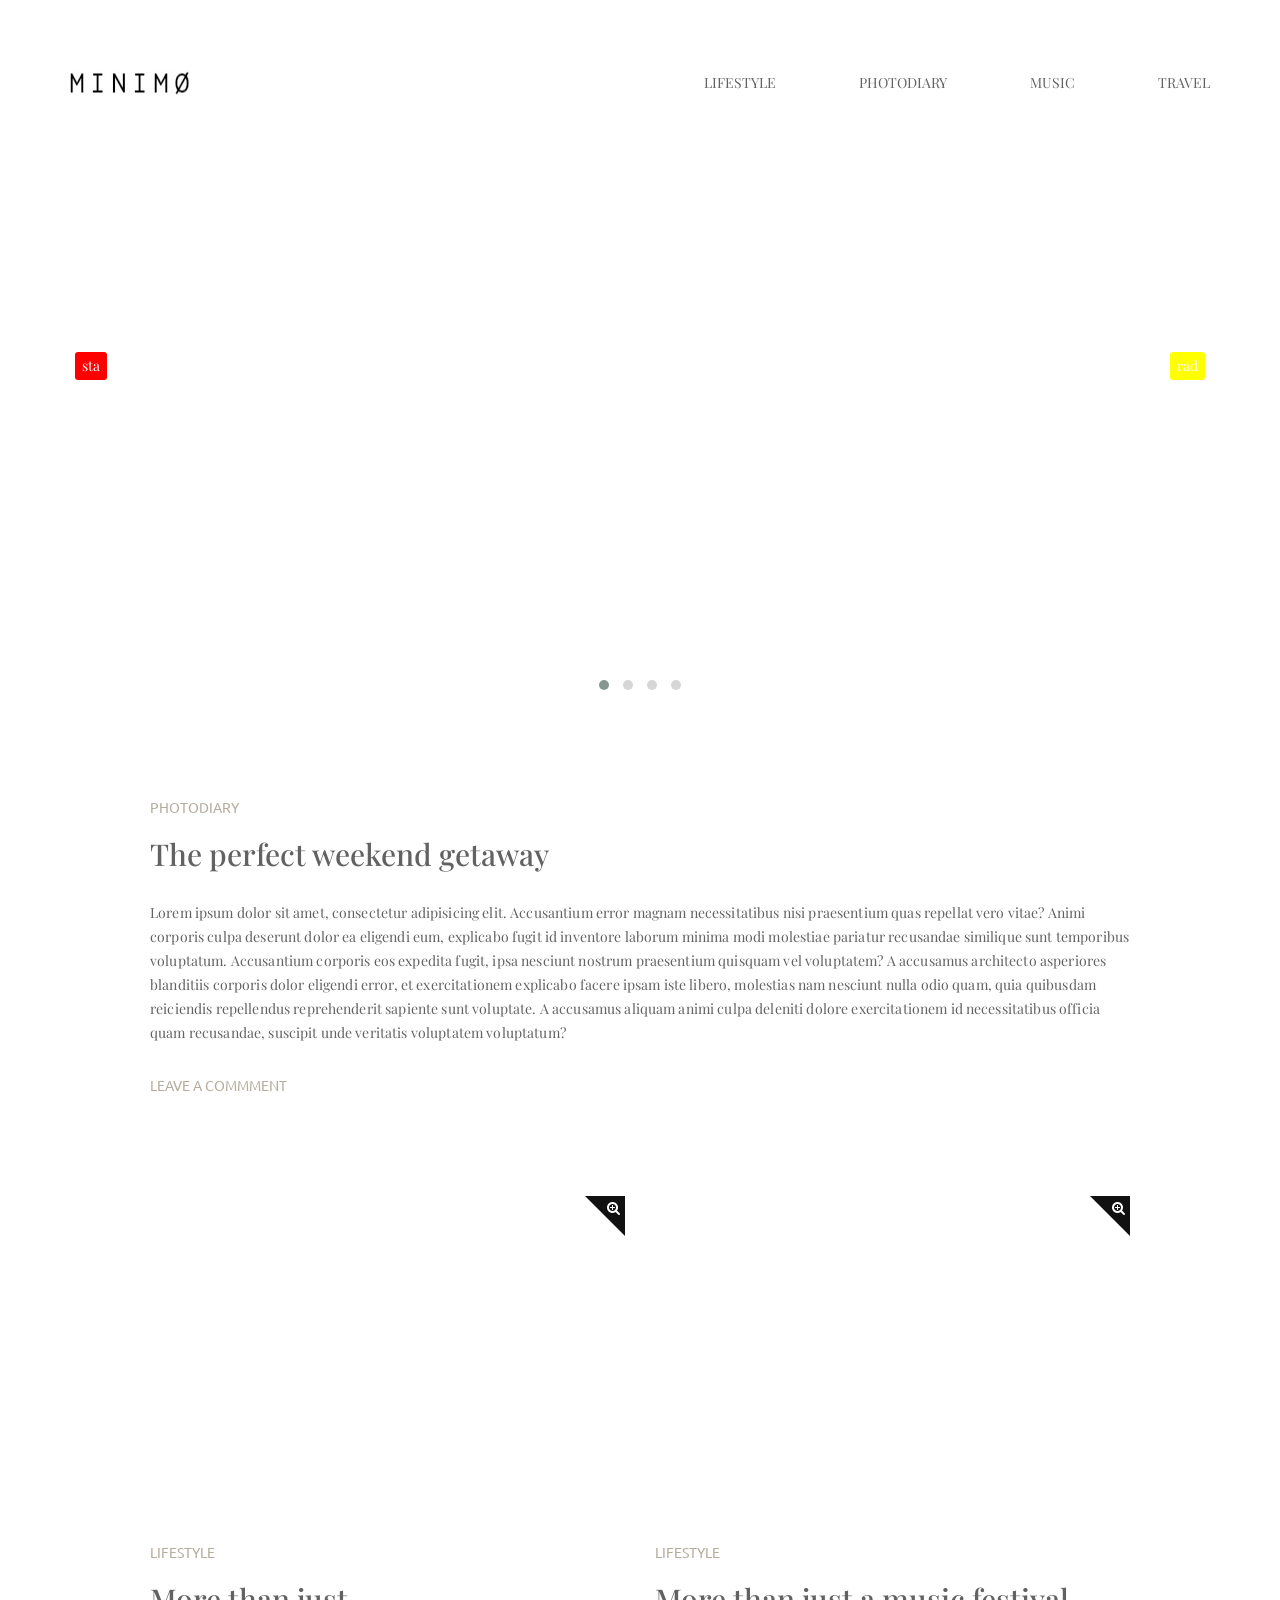
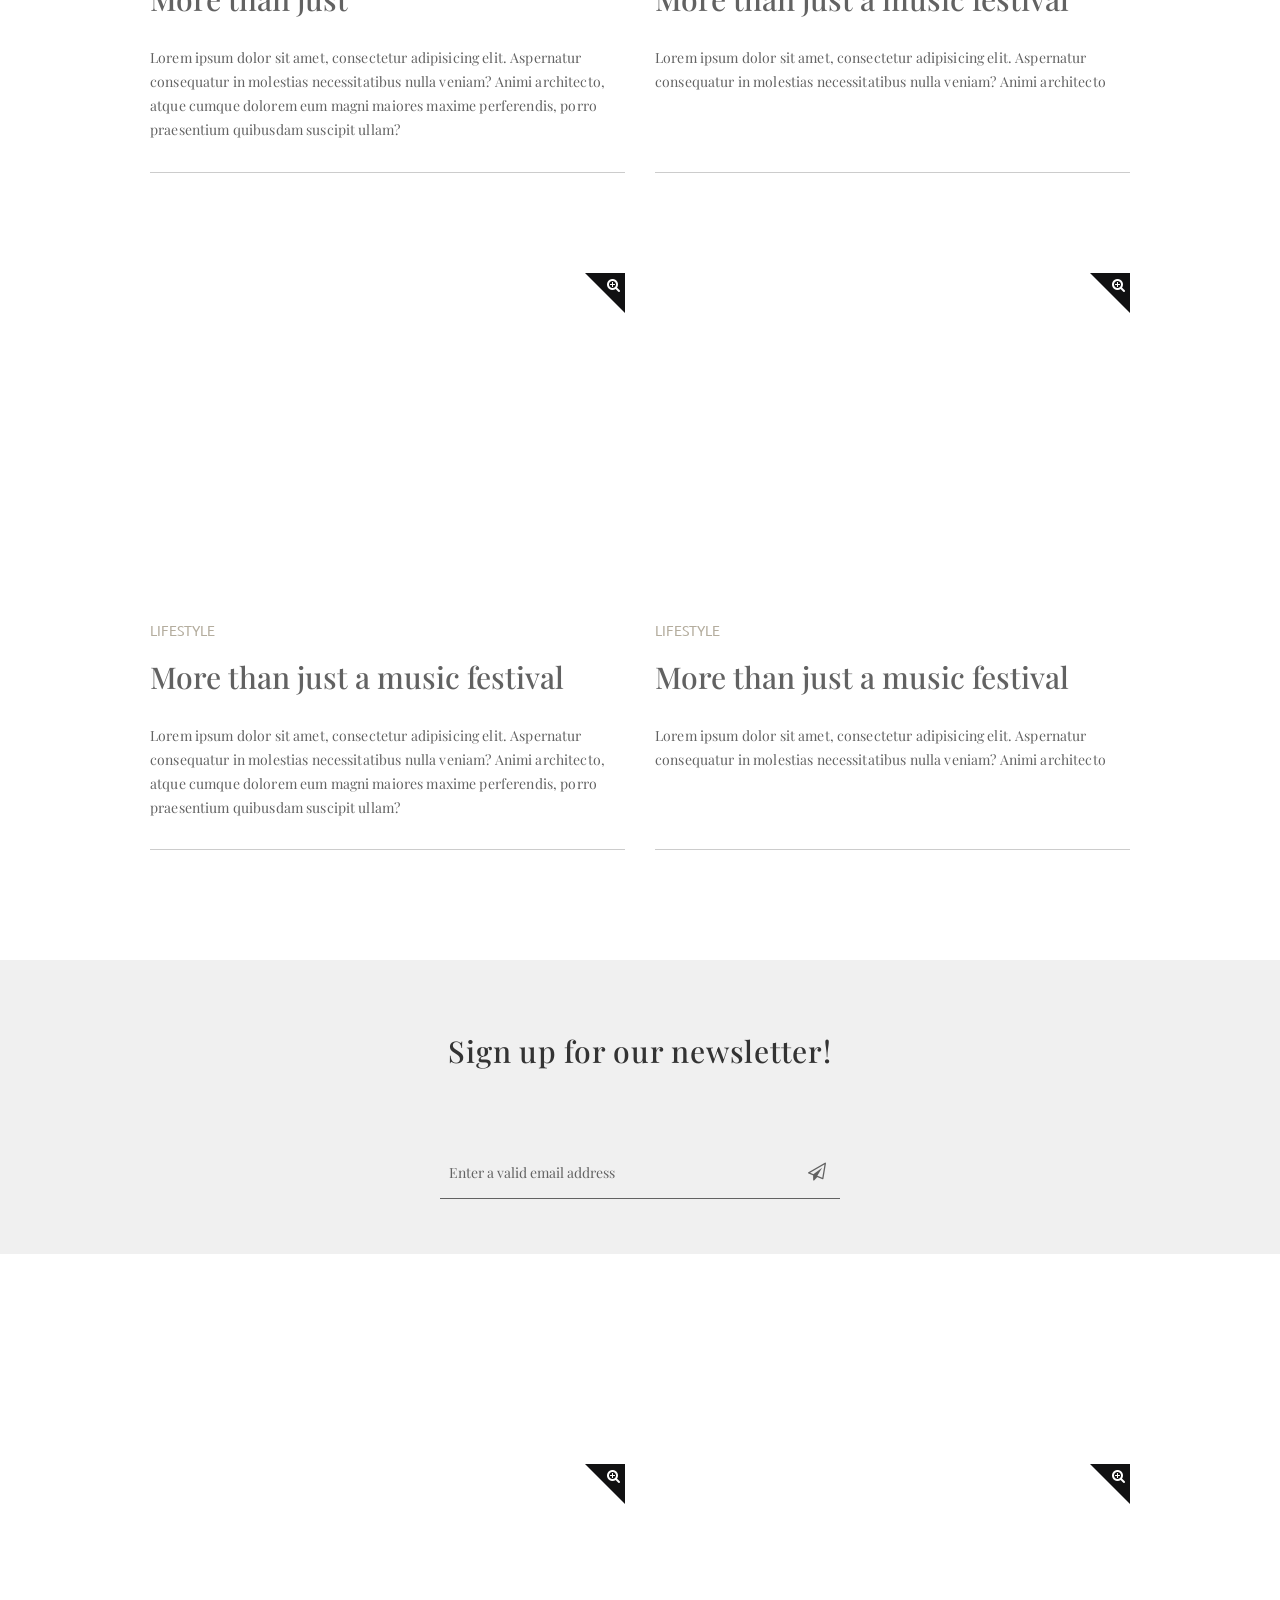
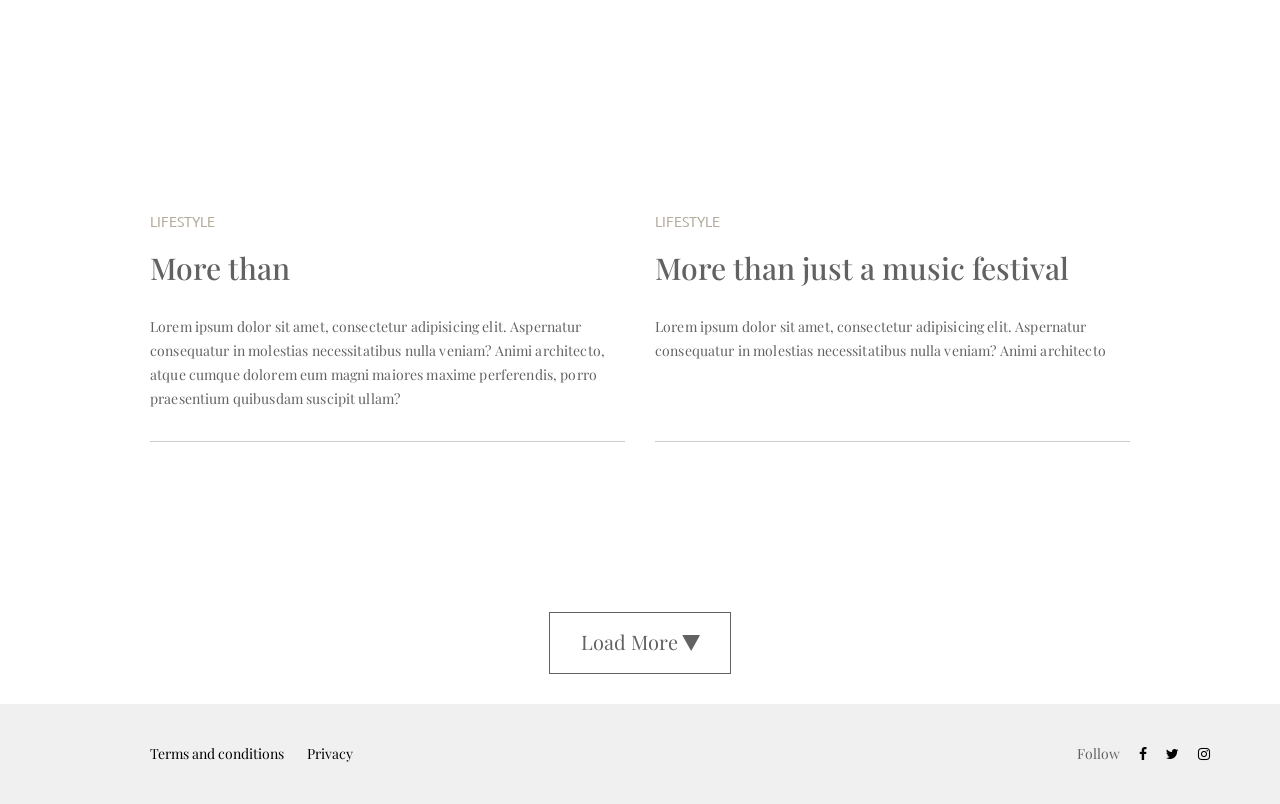
==== commit 0f1f401c: "24-04 gotovo" ====
--- a/index.html
+++ b/index.html
@@ -29,6 +29,8 @@
     <link href="https://fonts.googleapis.com/css?family=Playfair+Display:400,700,900|Ubuntu:300,400,500,700&amp;subset=latin-ext" rel="stylesheet">
     <link rel="stylesheet" href="css/font-awesome.min.css">
     <link rel="stylesheet" href="css/lightbox.min.css">
+    <link rel="stylesheet" href="css/owl.carousel.min.css">
+    <link rel="stylesheet" href="css/owl.theme.default.min.css">
     <link rel="stylesheet" href="css/main.min.css">
     <script src="js/vendor/modernizr-2.8.3-respond-1.4.2.min.js"></script>
 
@@ -43,8 +45,19 @@
     <div class="container">
         <div class="row">
             <div class="col-md-12">
-                <div class="hero-inner background-image-listener-cover">
-                    <img src="https://picsum.photos/g/1140/510?random" alt="hero" class="background-image-source">
+                <div class="hero-wrapper owl-carousel owl-theme">
+                    <div class="hero-inner background-image-listener-cover">
+                        <img src="https://picsum.photos/g/1140/510?random" alt="hero" class="background-image-source">
+                    </div>
+                    <div class="hero-inner background-image-listener-cover">
+                        <img src="https://picsum.photos/g/1141/510?random" alt="hero" class="background-image-source">
+                    </div>
+                    <div class="hero-inner background-image-listener-cover">
+                        <img src="https://picsum.photos/g/1142/510?random" alt="hero" class="background-image-source">
+                    </div>
+                    <div class="hero-inner background-image-listener-cover">
+                        <img src="https://picsum.photos/g/1143/510?random" alt="hero" class="background-image-source">
+                    </div>
                 </div>
             </div>
         </div>
@@ -72,6 +85,7 @@
                     <a href="https://picsum.photos/g/840/560?random" data-lightbox="homepage" data-title="More than just a music festival">
                         <div class="article-image background-image-listener-cover">
                             <img src="https://picsum.photos/g/840/560?random" alt="hero" class="background-image-source">
+
                         </div>
                     </a>
                     <div class="article-link category-title"><a href="javascript:void(0)">Lifestyle</a></div>
@@ -110,6 +124,7 @@
                     <a href="https://picsum.photos/g/940/562?random" data-lightbox="homepage" data-title="More than just a music festival">
                         <div class="article-image background-image-listener-cover">
                             <img src="https://picsum.photos/g/940/562?random" alt="hero" class="background-image-source">
+
                         </div>
                     </a>
                     <div class="article-link category-title"><a href="javascript:void(0)">Lifestyle</a></div>
@@ -195,7 +210,7 @@
         <div class="row">
             <div class="col-md-12">
                 <div class="show-more-container">
-                    <a href="javascript:void(0)" class="show-more">Load More</a>
+                    <a href="javascript:void(0)" class="show-more">Load More </a>
                 </div>
             </div>
         </div>
@@ -207,6 +222,7 @@
 <script src="//ajax.googleapis.com/ajax/libs/jquery/3.2.1/jquery.min.js"></script>
 <script>window.jQuery || document.write('<script src="js/vendor/jquery-3.2.1.min.js"><\/script>')</script>
 <script src="js/vendor/lightbox.min.js"></script>
+<script src="js/vendor/owl.carousel.min.js"></script>
 <script src="js/vendor/bootstrap.min.js"></script>
 <script src="js/vendor/jquery.ba-throttle-debounce.min.js"></script>
 <script type="text/javascript" src="js/common/utilities.min.js"></script>
--- a/css/main.min.css
+++ b/css/main.min.css
@@ -1 +1 @@
-*:focus{outline:0}*{margin:0}html{box-sizing:border-box;-webkit-font-smoothing:antialiased;-moz-osx-font-smoothing:grayscale;height:100%}body{margin:0;height:100%}p:empty{display:none}.btn:focus,.btn:active:focus,.btn.active:focus,.btn.focus,.btn:active.focus,.btn.active.focus{outline:0}.bootstrap-select .btn:focus{outline:none !important;-moz-box-shadow:none !important;-webkit-box-shadow:none !important}.media-checker{position:absolute;top:-10000px;left:-10000px;z-index:1920}.image-preloader{position:absolute;top:-1000px;left:-5000px;display:block}.scrollbar-measure{width:100px;height:100px;overflow:scroll;position:absolute;top:-9999px}input,textarea{outline:0}a{outline:0}a:link,a:visited{text-decoration:none}a:hover,a:focus,a:active{text-decoration:none;outline:0}.image-wrapper{width:200px;display:inline-block;font-size:0;position:relative;vertical-align:top;overflow:hidden}.image-wrapper:after{padding-top:50%;display:block;content:''}.image-wrapper .image-content{position:absolute;top:0;bottom:0;right:0;left:0;background-color:deepskyblue;color:white}.image-wrapper .image-content img{width:100%;height:auto}@media only screen and (max-width:1200px){.media-checker{z-index:1200}}@media only screen and (max-width:992px){.media-checker{z-index:992}}@media only screen and (min-device-width:768px) and (max-device-width:1024px) and (orientation:landscape) and (-webkit-min-device-pixel-ratio:1){.media-checker{z-index:1024}}@media only screen and (min-device-width:768px) and (max-device-width:1024px) and (orientation:portrait){.media-checker{z-index:768}}@media only screen and (max-width:767px){.media-checker{z-index:767}}@media only screen and (max-width:480px){.media-checker{z-index:480}}@media only screen and (max-width:479px){.media-checker{z-index:479}}@media only screen and (max-width:320px){.media-checker{z-index:320}}html,body{font-size:14px;color:#626262;font-family:'Playfair Display',serif;font-weight:400}.mobile-navigation{position:fixed;z-index:1010;top:0;width:100%;height:55px;border-bottom:1px solid #ededed;background-color:white}.mobile-navigation:after{display:table;clear:both;content:''}.mobile-navigation .logo-container{display:block;float:left;width:auto;max-width:199px;height:45px;margin-top:0;margin-left:20px;position:relative;top:50%;-webkit-transform:translateY(-50%);-moz-transform:translateY(-50%);-ms-transform:translateY(-50%);-o-transform:translateY(-50%);transform:translateY(-50%)}.mobile-navigation .logo-container a{display:block;overflow:hidden;height:45px}.mobile-navigation .logo-container a img{width:auto;height:100%}.mobile-navigation .navigation-trigger{display:block;float:right;position:relative;top:50%;-webkit-transform:translateY(-50%);-moz-transform:translateY(-50%);-ms-transform:translateY(-50%);-o-transform:translateY(-50%);transform:translateY(-50%)}.mobile-navigation .navigation-trigger a{display:inline-block;vertical-align:middle}.mobile-navigation .navigation-trigger a:link,.mobile-navigation .navigation-trigger a:visited{color:black}.mobile-navigation .navigation-trigger a:hover,.mobile-navigation .navigation-trigger a:active,.mobile-navigation .navigation-trigger a:focus{color:#404040}.mobile-navigation .navigation-trigger a:last-child{margin-left:20px}.mobile-navigation .navigation-trigger a:last-child i{font-size:35px;line-height:30px}.mobile-navigation .navigation-trigger i{font-size:25px;line-height:55px;margin-right:20px}.mobile-links-list-container{display:none;overflow:hidden;position:fixed;z-index:1000;top:55px;width:100%;background-color:white}.mobile-links-list-container ul{margin:0;padding:0;border-top:1px solid #ededed}.mobile-links-list-container ul li{display:block;padding:0;list-style:none;border-bottom:1px solid #ededed;background-image:none}.mobile-links-list-container ul li a{display:block;font-size:18px;padding:10px 0 10px 30px;text-transform:uppercase}.mobile-links-list-container ul li a:link,.mobile-links-list-container ul li a:visited{color:black}.mobile-links-list-container ul li a:hover,.mobile-links-list-container ul li a:focus,.mobile-links-list-container ul li a:active{color:black;background-color:#ebebeb}.pusher{height:55px}header .logo-container{height:165px}header .logo-container a{display:block;position:relative;top:50%;-webkit-transform:translateY(-50%);-moz-transform:translateY(-50%);-ms-transform:translateY(-50%);-o-transform:translateY(-50%);transform:translateY(-50%)}header .main-menu-container{height:165px}header .main-menu-container ul{margin:0;padding:0;list-style:none;text-align:right;position:relative;top:50%;-webkit-transform:translateY(-50%);-moz-transform:translateY(-50%);-ms-transform:translateY(-50%);-o-transform:translateY(-50%);transform:translateY(-50%)}header .main-menu-container ul li{display:inline-block}header .main-menu-container ul li a{font-size:14px;padding:0 40px;text-transform:uppercase}header .main-menu-container ul li a:link,header .main-menu-container ul li a:visited{color:#626262}header .main-menu-container ul li a:hover,header .main-menu-container ul li a:focus,header .main-menu-container ul li a:active{color:#222}header .main-menu-container ul li:last-child a{padding-right:0}header .main-menu-container ul li:first-child a{padding-left:0}.hero{margin-bottom:97px}.hero .hero-inner{overflow:hidden;padding-top:44.736%}.article-container .article-image{overflow:hidden;margin:100px 0 30px;padding-top:66.67%}.article-container .article-link a{text-transform:uppercase;font-family:'Ubuntu',sans-serif;font-weight:400}.article-container .article-link a:link,.article-container .article-link a:visited{color:#b4ad9e}.article-container .article-link a:hover,.article-container .article-link a:focus,.article-container .article-link a:active{color:#857b67}.article-container .article-content{margin:30px 0;letter-spacing:.01em;line-height:171.42857143%}.article-container.full{margin:0 80px}.article-container.half{border-bottom:1px solid #ccc}.article-container.half.left{margin-left:80px}.article-container.half.right{margin-right:80px}.gray-block{margin:110px 0;padding:55px 0;background-color:#f0f0f0}.gray-block .signup-form-container{width:400px;margin:0 auto;text-align:center;border-bottom:1px solid #626262}.gray-block .signup-form-container h2{margin-bottom:80px;color:#333;letter-spacing:.025em}.gray-block .signup-form-container input[type='email']{width:350px;padding:15px 0;border:0;background-color:#f0f0f0}.gray-block .signup-form-container input[type='email']::-webkit-input-placeholder{color:#626262}.gray-block .signup-form-container input[type='email']::-moz-placeholder{color:#626262}.gray-block .signup-form-container input[type='email']:-ms-input-placeholder{color:#626262}.gray-block .signup-form-container input[type='email']:-moz-placeholder{color:#626262}.gray-block .signup-form-container input[type='submit']{font-size:18px;border:0;background-color:#f0f0f0;font-family:FontAwesome}.show-more-container{margin:170px 0 30px;text-align:center}.show-more-container a.show-more{display:inline-block;font-size:20px;min-width:160px;padding:15.5px 31px;border:1px solid #626262}.show-more-container a.show-more:link,.show-more-container a.show-more:visited{color:#626262}.show-more-container a.show-more:hover,.show-more-container a.show-more:focus,.show-more-container a.show-more:active{color:#888;background-color:#f2f2f2}.switch-container{max-height:0;overflow:hidden;-webkit-transition:max-height .8s;-moz-transition:max-height .8s;-ms-transition:max-height .8s;-o-transition:max-height .8s;transition:max-height .8s}.switch-container.opened{max-height:1050px}.footer-container{background-color:#f0f0f0}.footer-container .footer-container-inner{height:100px}.footer-container .footer-container-inner ul{margin:0;padding:0;display:inline-block;position:relative;top:50%;-webkit-transform:translateY(-50%);-moz-transform:translateY(-50%);-ms-transform:translateY(-50%);-o-transform:translateY(-50%);transform:translateY(-50%)}.footer-container .footer-container-inner ul li{display:inline-block}.footer-container .footer-container-inner ul li a{display:block}.footer-container .footer-container-inner ul li a:link,.footer-container .footer-container-inner ul li a:visited{color:black}.footer-container .footer-container-inner ul li a:hover,.footer-container .footer-container-inner ul li a:focus,.footer-container .footer-container-inner ul li a:active{color:#333}.footer-container .footer-container-inner.terms{padding-left:80px}.footer-container .footer-container-inner.social{text-align:right}@media only screen and (max-width:992px){header .logo-container{height:100px}header .main-menu-container{height:100px}header .main-menu-container ul li a{padding:0 20px}.hero{margin-bottom:45px}}@media only screen and (max-width:767px){.article-container.full{margin:0}.article-container.half.right,.article-container.half.left{margin:0}.gray-block .signup-form-container{width:90%}}+*:focus{outline:0}*{margin:0}html{box-sizing:border-box;-webkit-font-smoothing:antialiased;-moz-osx-font-smoothing:grayscale;height:100%}body{margin:0;height:100%}p:empty{display:none}.btn:focus,.btn:active:focus,.btn.active:focus,.btn.focus,.btn:active.focus,.btn.active.focus{outline:0}.bootstrap-select .btn:focus{outline:none !important;-moz-box-shadow:none !important;-webkit-box-shadow:none !important}.media-checker{position:absolute;top:-10000px;left:-10000px;z-index:1920}.image-preloader{position:absolute;top:-1000px;left:-5000px;display:block}.scrollbar-measure{width:100px;height:100px;overflow:scroll;position:absolute;top:-9999px}input,textarea{outline:0}a{outline:0}a:link,a:visited{text-decoration:none}a:hover,a:focus,a:active{text-decoration:none;outline:0}.image-wrapper{width:200px;display:inline-block;font-size:0;position:relative;vertical-align:top;overflow:hidden}.image-wrapper:after{padding-top:50%;display:block;content:''}.image-wrapper .image-content{position:absolute;top:0;bottom:0;right:0;left:0;background-color:deepskyblue;color:white}.image-wrapper .image-content img{width:100%;height:auto}@media only screen and (max-width:1200px){.media-checker{z-index:1200}}@media only screen and (max-width:992px){.media-checker{z-index:992}}@media only screen and (min-device-width:768px) and (max-device-width:1024px) and (orientation:landscape) and (-webkit-min-device-pixel-ratio:1){.media-checker{z-index:1024}}@media only screen and (min-device-width:768px) and (max-device-width:1024px) and (orientation:portrait){.media-checker{z-index:768}}@media only screen and (max-width:767px){.media-checker{z-index:767}}@media only screen and (max-width:480px){.media-checker{z-index:480}}@media only screen and (max-width:479px){.media-checker{z-index:479}}@media only screen and (max-width:320px){.media-checker{z-index:320}}html,body{font-size:14px;color:#626262;font-family:'Playfair Display',serif;font-weight:400}.spacer-60{height:60px}.owl-theme .owl-nav{position:absolute;top:34%;width:100%;margin-top:0}.owl-theme .owl-nav .owl-prev{background-color:red;position:absolute;left:0;pointer-events:auto}.owl-theme .owl-nav .owl-next{background-color:yellow;position:absolute;right:0;pointer-events:auto}.mobile-navigation{position:fixed;z-index:1010;top:0;width:100%;height:55px;border-bottom:1px solid #ededed;background-color:white}.mobile-navigation:after{display:table;clear:both;content:''}.mobile-navigation .logo-container{display:block;float:left;width:auto;max-width:199px;height:45px;margin-top:0;margin-left:20px;position:relative;top:50%;-webkit-transform:translateY(-50%);-moz-transform:translateY(-50%);-ms-transform:translateY(-50%);-o-transform:translateY(-50%);transform:translateY(-50%)}.mobile-navigation .logo-container a{display:block;overflow:hidden;height:45px}.mobile-navigation .logo-container a img{width:auto;height:100%}.mobile-navigation .navigation-trigger{display:block;float:right;position:relative;top:50%;-webkit-transform:translateY(-50%);-moz-transform:translateY(-50%);-ms-transform:translateY(-50%);-o-transform:translateY(-50%);transform:translateY(-50%)}.mobile-navigation .navigation-trigger a{display:inline-block;vertical-align:middle}.mobile-navigation .navigation-trigger a:link,.mobile-navigation .navigation-trigger a:visited{color:black}.mobile-navigation .navigation-trigger a:hover,.mobile-navigation .navigation-trigger a:active,.mobile-navigation .navigation-trigger a:focus{color:#404040}.mobile-navigation .navigation-trigger a:last-child{margin-left:20px}.mobile-navigation .navigation-trigger a:last-child i{font-size:35px;line-height:30px}.mobile-navigation .navigation-trigger i{font-size:25px;line-height:55px;margin-right:20px}.mobile-links-list-container{display:none;overflow:hidden;position:fixed;z-index:1000;top:55px;width:100%;background-color:white}.mobile-links-list-container ul{margin:0;padding:0;border-top:1px solid #ededed}.mobile-links-list-container ul li{display:block;padding:0;list-style:none;border-bottom:1px solid #ededed;background-image:none}.mobile-links-list-container ul li a{display:block;font-size:18px;padding:10px 0 10px 30px;text-transform:uppercase}.mobile-links-list-container ul li a:link,.mobile-links-list-container ul li a:visited{color:black}.mobile-links-list-container ul li a:hover,.mobile-links-list-container ul li a:focus,.mobile-links-list-container ul li a:active{color:black;background-color:#ebebeb}.pusher{height:55px}.title{text-transform:uppercase;font-size:14px;font-family:'Ubuntu',sans-serif;font-weight:300;color:#b4ad9e;margin-bottom:40px}header .logo-container{height:165px}header .logo-container a{display:block;position:relative;top:50%;-webkit-transform:translateY(-50%);-moz-transform:translateY(-50%);-ms-transform:translateY(-50%);-o-transform:translateY(-50%);transform:translateY(-50%)}header .main-menu-container{height:165px}header .main-menu-container ul{margin:0;padding:0;list-style:none;text-align:right;position:relative;top:50%;-webkit-transform:translateY(-50%);-moz-transform:translateY(-50%);-ms-transform:translateY(-50%);-o-transform:translateY(-50%);transform:translateY(-50%)}header .main-menu-container ul li{display:inline-block}header .main-menu-container ul li a{font-size:14px;padding:0 40px;text-transform:uppercase}header .main-menu-container ul li a:link,header .main-menu-container ul li a:visited{color:#626262}header .main-menu-container ul li a:hover,header .main-menu-container ul li a:focus,header .main-menu-container ul li a:active{color:#222}header .main-menu-container ul li:last-child a{padding-right:0}header .main-menu-container ul li:first-child a{padding-left:0}.hero{margin-bottom:97px}.hero .hero-inner{overflow:hidden;padding-top:44.736%}.article-container .article-image{overflow:hidden;margin:100px 0 30px;padding-top:66.67%;position:relative}.article-container .article-image:after{content:'';display:block;position:absolute;top:0;right:0;width:0;height:0;border-style:solid;border-width:0 40px 40px 0;border-color:transparent #111112 transparent transparent}.article-container .article-image i{position:absolute;top:5px;right:5px;z-index:10;color:white}.article-container .article-image.three-quarters{padding-top:75%;margin-top:60px}.article-container .article-link a{text-transform:uppercase;font-family:'Ubuntu',sans-serif;font-weight:400}.article-container .article-link a:link,.article-container .article-link a:visited{color:#b4ad9e}.article-container .article-link a:hover,.article-container .article-link a:focus,.article-container .article-link a:active{color:#857b67}.article-container .article-content{margin:30px 0;letter-spacing:.01em;line-height:171.42857143%}.article-container .article-content p{margin:0 0 25px 0}.article-container .article-content p.italic-paragraph{font-style:italic;padding:0 25px}.article-container .article-share{margin:60px 0 0}.article-container .article-share ul{list-style:none;padding:0;margin:0;text-align:right}.article-container .article-share ul li{display:inline-block}.article-container .article-share ul li span{text-transform:uppercase;font-size:13px;color:#b4ad9e;font-family:'Ubuntu',sans-serif;font-weight:300}.article-container .article-share ul li a{font-size:17px;padding-left:17px;display:block}.article-container .article-share ul li a:link,.article-container .article-share ul li a:visited{color:#b4ad9e}.article-container .article-share ul li a:hover,.article-container .article-share ul li a:focus,.article-container .article-share ul li a:active{color:#857b67}.article-container.full{margin:0 80px}.article-container.half{border-bottom:1px solid #ccc}.article-container.half .article-image{position:relative}.article-container.half .article-image:after{content:'';display:block;position:absolute;top:0;right:0;width:0;height:0;border-style:solid;border-width:0 40px 40px 0;border-color:transparent #111112 transparent transparent}.article-container.half .article-image i{position:absolute;top:5px;right:5px;z-index:10;color:white}.article-container.half.left{margin-left:80px}.article-container.half.right{margin-right:80px}.gray-block{margin:110px 0;padding:55px 0;background-color:#f0f0f0}.gray-block .signup-form-container{width:400px;margin:0 auto;text-align:center;border-bottom:1px solid #626262}.gray-block .signup-form-container h2{margin-bottom:80px;color:#333;letter-spacing:.025em}.gray-block .signup-form-container input[type='email']{width:350px;padding:15px 0;border:0;background-color:#f0f0f0}.gray-block .signup-form-container input[type='email']::-webkit-input-placeholder{color:#626262}.gray-block .signup-form-container input[type='email']::-moz-placeholder{color:#626262}.gray-block .signup-form-container input[type='email']:-ms-input-placeholder{color:#626262}.gray-block .signup-form-container input[type='email']:-moz-placeholder{color:#626262}.gray-block .signup-form-container input[type='submit']{font-size:18px;border:0;background-color:#f0f0f0;font-family:FontAwesome}.gray-block .like-container .likes-wrapper{font-size:0;margin:0 -1.5%}.gray-block .like-container .likes-wrapper .likes{display:inline-block;vertical-align:top;width:33.3%;padding:0 1.5%}.gray-block .like-container .likes-wrapper .likes .image-wrapper{width:100%}.gray-block .like-container .likes-wrapper .likes .image-wrapper:after{padding-top:66.6%}.gray-block .like-container .likes-wrapper .likes h3{font-size:20px;margin-bottom:25px}.gray-block.single-page{margin-top:40px;margin-bottom:65px}.show-more-container{margin:170px 0 30px;text-align:center}.show-more-container a.show-more{display:inline-block;font-size:20px;min-width:160px;padding:15.5px 31px;border:1px solid #626262}.show-more-container a.show-more:link,.show-more-container a.show-more:visited{color:#626262}.show-more-container a.show-more:hover,.show-more-container a.show-more:focus,.show-more-container a.show-more:active{color:#888;background-color:#f2f2f2}.show-more-container a.show-more:after{content:'\f04b';display:inline-block;font-family:FontAwesome;-webkit-transform:rotate(90deg);-moz-transform:rotate(90deg);-ms-transform:rotate(90deg);-o-transform:rotate(90deg);transform:rotate(90deg);-webkit-transition:transform .8s;-moz-transition:transform .8s;-ms-transition:transform .8s;-o-transition:transform .8s;transition:transform .8s}.show-more-container a.show-more.opened:after{-webkit-transform:rotate(270deg);-moz-transform:rotate(270deg);-ms-transform:rotate(270deg);-o-transform:rotate(270deg);transform:rotate(270deg)}.switch-container{max-height:0;overflow:hidden;-webkit-transition:max-height .8s;-moz-transition:max-height .8s;-ms-transition:max-height .8s;-o-transition:max-height .8s;transition:max-height .8s}.switch-container.opened{max-height:1050px}.comments .comment{margin-bottom:60px}.comments .comment .avatar{display:inline-block;vertical-align:top}.comments .comment .avatar a{display:block;overflow:hidden;-webkit-border-radius:50%;-moz-border-radius:50%;border-radius:50%;width:70px;height:70px}.comments .comment .avatar a img{display:block;max-width:100%;max-height:100%;width:auto;height:auto;-webkit-filter:grayscale(1);filter:grayscale(1)}.comments .comment .avatar a .generic{background-color:#cae5e0;text-align:center;line-height:70px;text-transform:uppercase;color:white;font-family:'Ubuntu',sans-serif;font-weight:300;font-size:34px}.comments .comment .comment-content{padding-left:35px;width:calc(100% - 75px);display:inline-block;vertical-align:top}.comments .comment .comment-content h5{font-weight:700;margin-top:0}.comments .comment .comment-content p{line-height:171.42857143%}.comments .comment .comment-content a{text-transform:uppercase;margin-top:20px;display:block;font-family:'Ubuntu',sans-serif;font-weight:300}.comments .comment .comment-content a:link,.comments .comment .comment-content a:visited{color:#b4ad9e}.comments .comment .comment-content a:hover,.comments .comment .comment-content a:focus,.comments .comment .comment-content a:active{color:#857b67}.comment-form .avatar{display:inline-block;vertical-align:top}.comment-form .avatar a{display:block;overflow:hidden;-webkit-border-radius:50%;-moz-border-radius:50%;border-radius:50%;width:70px;height:70px}.comment-form .avatar a img{display:block;max-width:100%;max-height:100%;width:auto;height:auto;-webkit-filter:grayscale(1);filter:grayscale(1)}.comment-form .avatar a .generic{background-color:#cae5e0;text-align:center;line-height:70px;text-transform:uppercase;color:white;font-family:'Ubuntu',sans-serif;font-weight:300;font-size:34px}.comment-form .form-container{display:inline-block;padding-left:35px;width:calc(100% - 75px)}.comment-form .form-container textarea{border:1px solid #c8c8c8;-webkit-border-radius:4px;-moz-border-radius:4px;border-radius:4px;width:100%;height:70px;font-family:'Ubuntu',sans-serif;font-weight:300;padding:24px 30px;text-transform:uppercase}.comment-form .form-container input.submit-control{background-color:#ccc;border:0;font-family:'Ubuntu',sans-serif;font-weight:300;-webkit-border-radius:3px;-moz-border-radius:3px;border-radius:3px;color:white;float:right;text-transform:uppercase;padding:6px 15px}.comment-form .form-container input.submit-control:hover{background-color:#999}.comment-form .form-container input.submit-control:after{display:table;content:'';clear:both}.right-icon-menu{margin:60px 0 0}.right-icon-menu ul{text-transform:uppercase;padding:0;margin:0;list-style:none;text-align:right}.right-icon-menu ul li{display:inline-block;font-family:'Ubuntu',sans-serif;font-weight:300}.right-icon-menu ul li a{margin-left:15px}.right-icon-menu ul li a:link,.right-icon-menu ul li a:visited{color:#b4ad9e}.right-icon-menu ul li a:hover,.right-icon-menu ul li a:focus,.right-icon-menu ul li a:active{color:#626262}.right-icon-menu ul li a i{font-size:20px}.right-icon-menu ul li.budala-rekla{padding-right:40px}.footer-container{background-color:#f0f0f0}.footer-container .footer-container-inner{height:100px}.footer-container .footer-container-inner ul{margin:0;padding:0;display:inline-block;position:relative;top:50%;-webkit-transform:translateY(-50%);-moz-transform:translateY(-50%);-ms-transform:translateY(-50%);-o-transform:translateY(-50%);transform:translateY(-50%)}.footer-container .footer-container-inner ul li{display:inline-block}.footer-container .footer-container-inner ul li a{display:block}.footer-container .footer-container-inner ul li a:link,.footer-container .footer-container-inner ul li a:visited{color:black}.footer-container .footer-container-inner ul li a:hover,.footer-container .footer-container-inner ul li a:focus,.footer-container .footer-container-inner ul li a:active{color:#333}.footer-container .footer-container-inner.terms{padding-left:80px}.footer-container .footer-container-inner.terms a{padding-right:20px}.footer-container .footer-container-inner.social{text-align:right}.footer-container .footer-container-inner.social a{padding-left:16px}@media only screen and (max-width:992px){header .logo-container{height:100px}header .main-menu-container{height:100px}header .main-menu-container ul li a{padding:0 20px}.hero{margin-bottom:45px}.article-container.full,.article-container.half.right,.article-container.half.left{margin:0}}@media only screen and (max-width:767px){.article-container.full{margin:0}.article-container.half.right,.article-container.half.left{margin:0}.gray-block .signup-form-container{width:90%}}
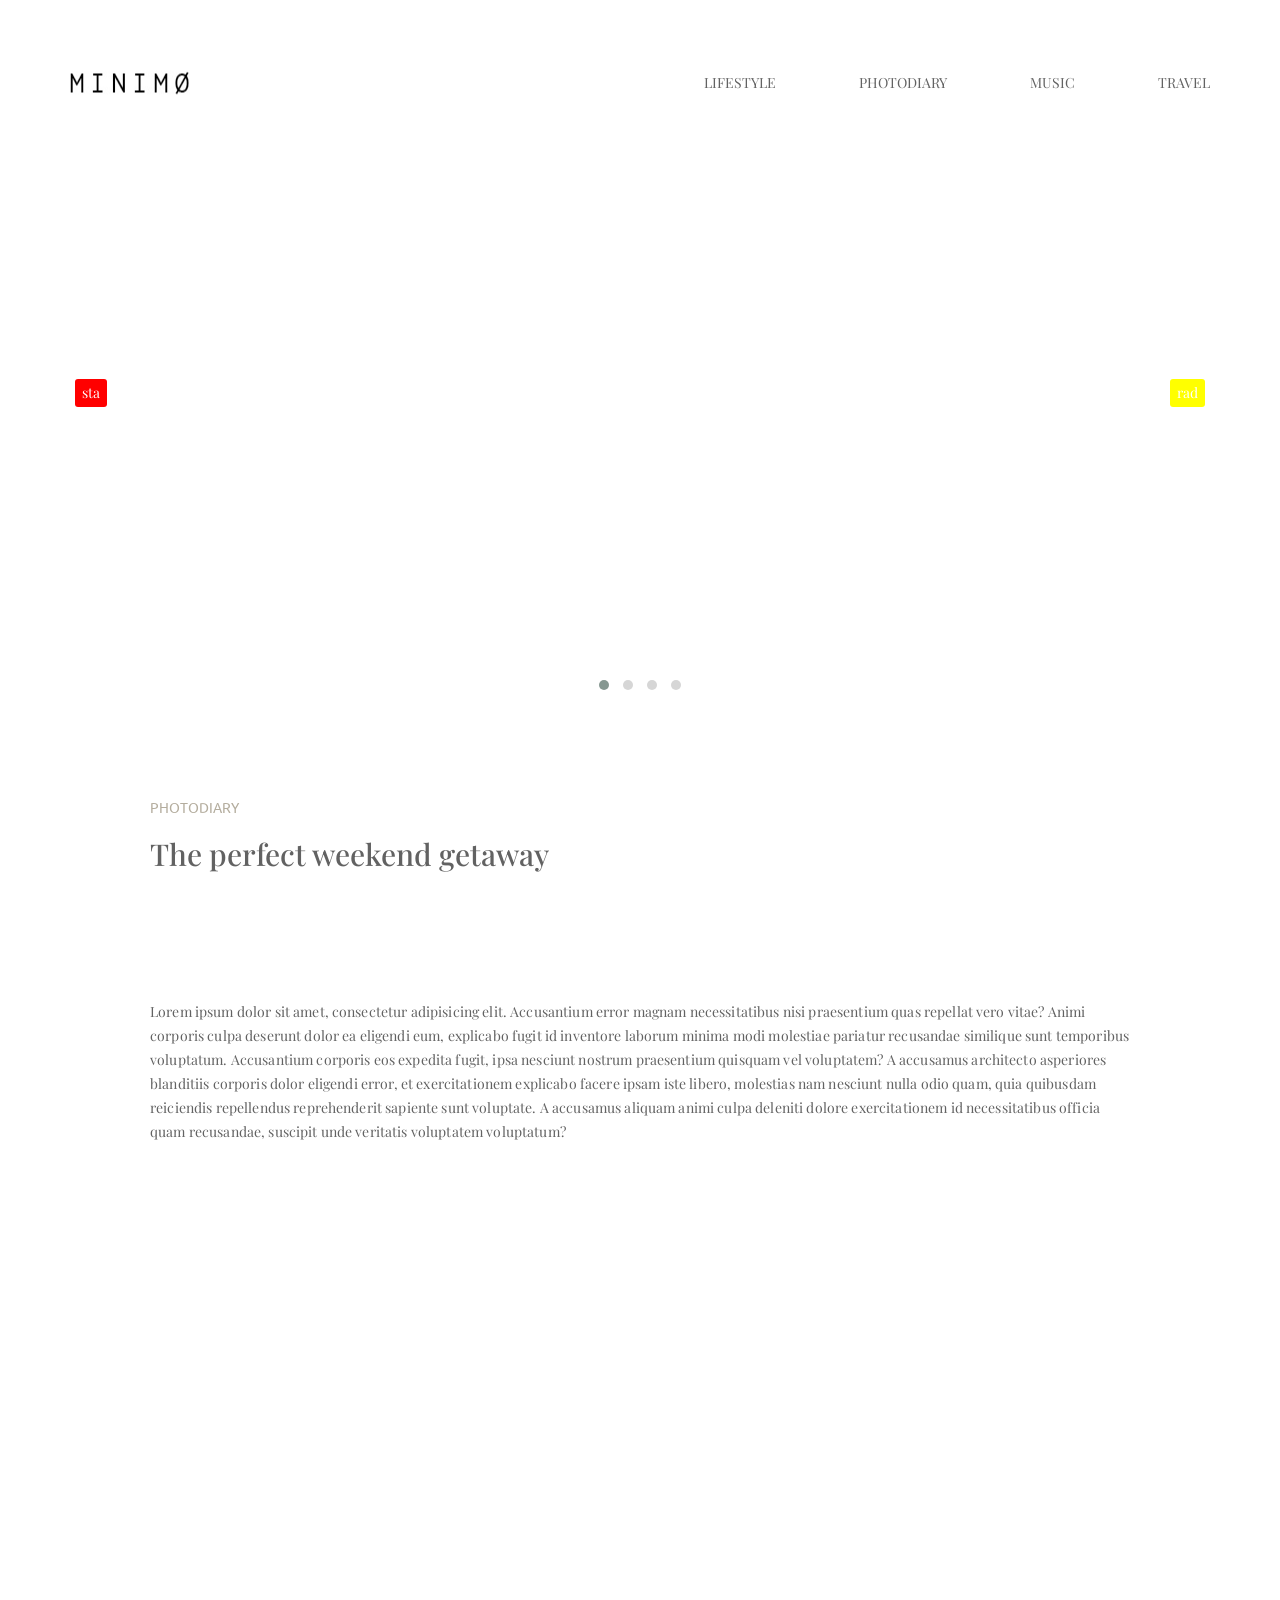
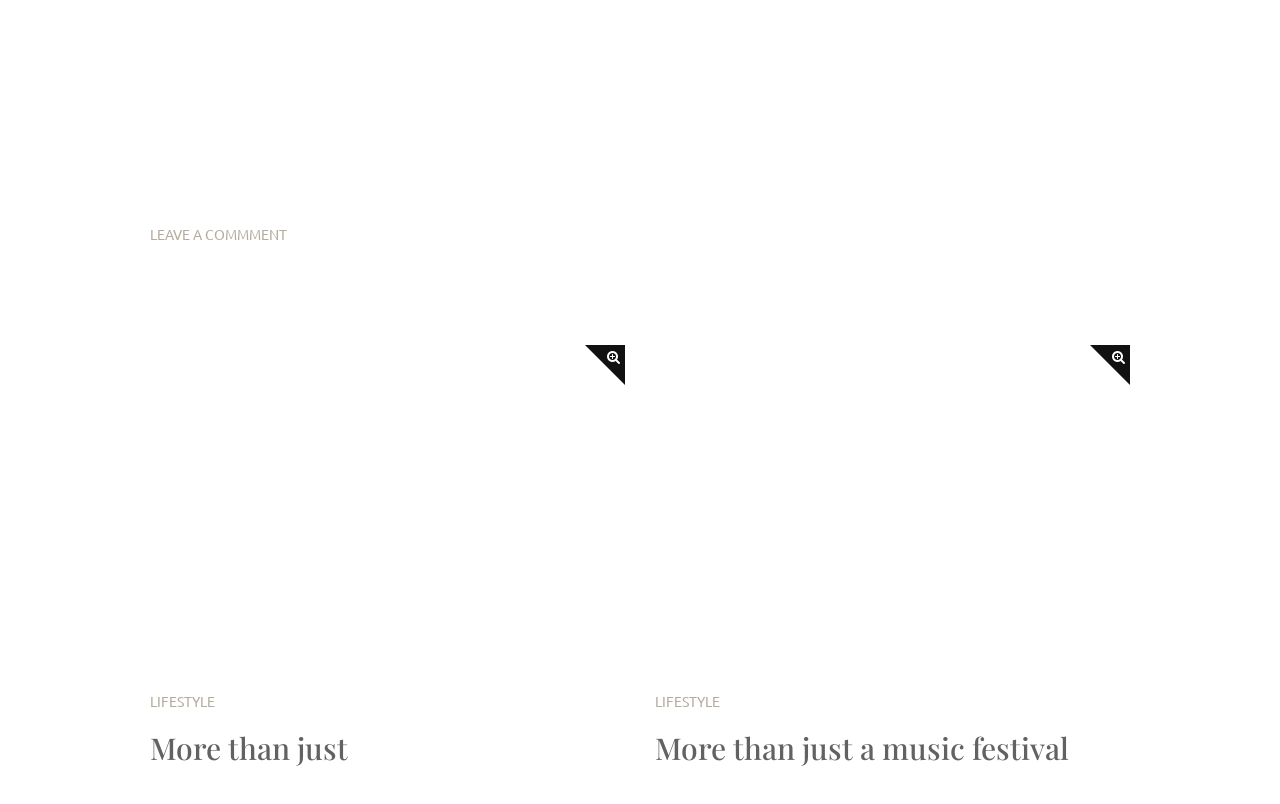
==== commit 723a3836: "11-05 gotovo" ====
--- a/index.html
+++ b/index.html
@@ -227,6 +227,7 @@
 <script src="js/vendor/jquery.ba-throttle-debounce.min.js"></script>
 <script type="text/javascript" src="js/common/utilities.min.js"></script>
 <script src="js/main.min.js"></script>
+<script src="js/samojson.min.js"></script>
 
 <!-- Google Analytics: change UA-XXXXX-X to be your site's ID. -->
 <script>
--- a/css/main.min.css
+++ b/css/main.min.css
@@ -1 +1 @@
-*:focus{outline:0}*{margin:0}html{box-sizing:border-box;-webkit-font-smoothing:antialiased;-moz-osx-font-smoothing:grayscale;height:100%}body{margin:0;height:100%}p:empty{display:none}.btn:focus,.btn:active:focus,.btn.active:focus,.btn.focus,.btn:active.focus,.btn.active.focus{outline:0}.bootstrap-select .btn:focus{outline:none !important;-moz-box-shadow:none !important;-webkit-box-shadow:none !important}.media-checker{position:absolute;top:-10000px;left:-10000px;z-index:1920}.image-preloader{position:absolute;top:-1000px;left:-5000px;display:block}.scrollbar-measure{width:100px;height:100px;overflow:scroll;position:absolute;top:-9999px}input,textarea{outline:0}a{outline:0}a:link,a:visited{text-decoration:none}a:hover,a:focus,a:active{text-decoration:none;outline:0}.image-wrapper{width:200px;display:inline-block;font-size:0;position:relative;vertical-align:top;overflow:hidden}.image-wrapper:after{padding-top:50%;display:block;content:''}.image-wrapper .image-content{position:absolute;top:0;bottom:0;right:0;left:0;background-color:deepskyblue;color:white}.image-wrapper .image-content img{width:100%;height:auto}@media only screen and (max-width:1200px){.media-checker{z-index:1200}}@media only screen and (max-width:992px){.media-checker{z-index:992}}@media only screen and (min-device-width:768px) and (max-device-width:1024px) and (orientation:landscape) and (-webkit-min-device-pixel-ratio:1){.media-checker{z-index:1024}}@media only screen and (min-device-width:768px) and (max-device-width:1024px) and (orientation:portrait){.media-checker{z-index:768}}@media only screen and (max-width:767px){.media-checker{z-index:767}}@media only screen and (max-width:480px){.media-checker{z-index:480}}@media only screen and (max-width:479px){.media-checker{z-index:479}}@media only screen and (max-width:320px){.media-checker{z-index:320}}html,body{font-size:14px;color:#626262;font-family:'Playfair Display',serif;font-weight:400}.spacer-60{height:60px}.owl-theme .owl-nav{position:absolute;top:34%;width:100%;margin-top:0}.owl-theme .owl-nav .owl-prev{background-color:red;position:absolute;left:0;pointer-events:auto}.owl-theme .owl-nav .owl-next{background-color:yellow;position:absolute;right:0;pointer-events:auto}.mobile-navigation{position:fixed;z-index:1010;top:0;width:100%;height:55px;border-bottom:1px solid #ededed;background-color:white}.mobile-navigation:after{display:table;clear:both;content:''}.mobile-navigation .logo-container{display:block;float:left;width:auto;max-width:199px;height:45px;margin-top:0;margin-left:20px;position:relative;top:50%;-webkit-transform:translateY(-50%);-moz-transform:translateY(-50%);-ms-transform:translateY(-50%);-o-transform:translateY(-50%);transform:translateY(-50%)}.mobile-navigation .logo-container a{display:block;overflow:hidden;height:45px}.mobile-navigation .logo-container a img{width:auto;height:100%}.mobile-navigation .navigation-trigger{display:block;float:right;position:relative;top:50%;-webkit-transform:translateY(-50%);-moz-transform:translateY(-50%);-ms-transform:translateY(-50%);-o-transform:translateY(-50%);transform:translateY(-50%)}.mobile-navigation .navigation-trigger a{display:inline-block;vertical-align:middle}.mobile-navigation .navigation-trigger a:link,.mobile-navigation .navigation-trigger a:visited{color:black}.mobile-navigation .navigation-trigger a:hover,.mobile-navigation .navigation-trigger a:active,.mobile-navigation .navigation-trigger a:focus{color:#404040}.mobile-navigation .navigation-trigger a:last-child{margin-left:20px}.mobile-navigation .navigation-trigger a:last-child i{font-size:35px;line-height:30px}.mobile-navigation .navigation-trigger i{font-size:25px;line-height:55px;margin-right:20px}.mobile-links-list-container{display:none;overflow:hidden;position:fixed;z-index:1000;top:55px;width:100%;background-color:white}.mobile-links-list-container ul{margin:0;padding:0;border-top:1px solid #ededed}.mobile-links-list-container ul li{display:block;padding:0;list-style:none;border-bottom:1px solid #ededed;background-image:none}.mobile-links-list-container ul li a{display:block;font-size:18px;padding:10px 0 10px 30px;text-transform:uppercase}.mobile-links-list-container ul li a:link,.mobile-links-list-container ul li a:visited{color:black}.mobile-links-list-container ul li a:hover,.mobile-links-list-container ul li a:focus,.mobile-links-list-container ul li a:active{color:black;background-color:#ebebeb}.pusher{height:55px}.title{text-transform:uppercase;font-size:14px;font-family:'Ubuntu',sans-serif;font-weight:300;color:#b4ad9e;margin-bottom:40px}header .logo-container{height:165px}header .logo-container a{display:block;position:relative;top:50%;-webkit-transform:translateY(-50%);-moz-transform:translateY(-50%);-ms-transform:translateY(-50%);-o-transform:translateY(-50%);transform:translateY(-50%)}header .main-menu-container{height:165px}header .main-menu-container ul{margin:0;padding:0;list-style:none;text-align:right;position:relative;top:50%;-webkit-transform:translateY(-50%);-moz-transform:translateY(-50%);-ms-transform:translateY(-50%);-o-transform:translateY(-50%);transform:translateY(-50%)}header .main-menu-container ul li{display:inline-block}header .main-menu-container ul li a{font-size:14px;padding:0 40px;text-transform:uppercase}header .main-menu-container ul li a:link,header .main-menu-container ul li a:visited{color:#626262}header .main-menu-container ul li a:hover,header .main-menu-container ul li a:focus,header .main-menu-container ul li a:active{color:#222}header .main-menu-container ul li:last-child a{padding-right:0}header .main-menu-container ul li:first-child a{padding-left:0}.hero{margin-bottom:97px}.hero .hero-inner{overflow:hidden;padding-top:44.736%}.article-container .article-image{overflow:hidden;margin:100px 0 30px;padding-top:66.67%;position:relative}.article-container .article-image:after{content:'';display:block;position:absolute;top:0;right:0;width:0;height:0;border-style:solid;border-width:0 40px 40px 0;border-color:transparent #111112 transparent transparent}.article-container .article-image i{position:absolute;top:5px;right:5px;z-index:10;color:white}.article-container .article-image.three-quarters{padding-top:75%;margin-top:60px}.article-container .article-link a{text-transform:uppercase;font-family:'Ubuntu',sans-serif;font-weight:400}.article-container .article-link a:link,.article-container .article-link a:visited{color:#b4ad9e}.article-container .article-link a:hover,.article-container .article-link a:focus,.article-container .article-link a:active{color:#857b67}.article-container .article-content{margin:30px 0;letter-spacing:.01em;line-height:171.42857143%}.article-container .article-content p{margin:0 0 25px 0}.article-container .article-content p.italic-paragraph{font-style:italic;padding:0 25px}.article-container .article-share{margin:60px 0 0}.article-container .article-share ul{list-style:none;padding:0;margin:0;text-align:right}.article-container .article-share ul li{display:inline-block}.article-container .article-share ul li span{text-transform:uppercase;font-size:13px;color:#b4ad9e;font-family:'Ubuntu',sans-serif;font-weight:300}.article-container .article-share ul li a{font-size:17px;padding-left:17px;display:block}.article-container .article-share ul li a:link,.article-container .article-share ul li a:visited{color:#b4ad9e}.article-container .article-share ul li a:hover,.article-container .article-share ul li a:focus,.article-container .article-share ul li a:active{color:#857b67}.article-container.full{margin:0 80px}.article-container.half{border-bottom:1px solid #ccc}.article-container.half .article-image{position:relative}.article-container.half .article-image:after{content:'';display:block;position:absolute;top:0;right:0;width:0;height:0;border-style:solid;border-width:0 40px 40px 0;border-color:transparent #111112 transparent transparent}.article-container.half .article-image i{position:absolute;top:5px;right:5px;z-index:10;color:white}.article-container.half.left{margin-left:80px}.article-container.half.right{margin-right:80px}.gray-block{margin:110px 0;padding:55px 0;background-color:#f0f0f0}.gray-block .signup-form-container{width:400px;margin:0 auto;text-align:center;border-bottom:1px solid #626262}.gray-block .signup-form-container h2{margin-bottom:80px;color:#333;letter-spacing:.025em}.gray-block .signup-form-container input[type='email']{width:350px;padding:15px 0;border:0;background-color:#f0f0f0}.gray-block .signup-form-container input[type='email']::-webkit-input-placeholder{color:#626262}.gray-block .signup-form-container input[type='email']::-moz-placeholder{color:#626262}.gray-block .signup-form-container input[type='email']:-ms-input-placeholder{color:#626262}.gray-block .signup-form-container input[type='email']:-moz-placeholder{color:#626262}.gray-block .signup-form-container input[type='submit']{font-size:18px;border:0;background-color:#f0f0f0;font-family:FontAwesome}.gray-block .like-container .likes-wrapper{font-size:0;margin:0 -1.5%}.gray-block .like-container .likes-wrapper .likes{display:inline-block;vertical-align:top;width:33.3%;padding:0 1.5%}.gray-block .like-container .likes-wrapper .likes .image-wrapper{width:100%}.gray-block .like-container .likes-wrapper .likes .image-wrapper:after{padding-top:66.6%}.gray-block .like-container .likes-wrapper .likes h3{font-size:20px;margin-bottom:25px}.gray-block.single-page{margin-top:40px;margin-bottom:65px}.show-more-container{margin:170px 0 30px;text-align:center}.show-more-container a.show-more{display:inline-block;font-size:20px;min-width:160px;padding:15.5px 31px;border:1px solid #626262}.show-more-container a.show-more:link,.show-more-container a.show-more:visited{color:#626262}.show-more-container a.show-more:hover,.show-more-container a.show-more:focus,.show-more-container a.show-more:active{color:#888;background-color:#f2f2f2}.show-more-container a.show-more:after{content:'\f04b';display:inline-block;font-family:FontAwesome;-webkit-transform:rotate(90deg);-moz-transform:rotate(90deg);-ms-transform:rotate(90deg);-o-transform:rotate(90deg);transform:rotate(90deg);-webkit-transition:transform .8s;-moz-transition:transform .8s;-ms-transition:transform .8s;-o-transition:transform .8s;transition:transform .8s}.show-more-container a.show-more.opened:after{-webkit-transform:rotate(270deg);-moz-transform:rotate(270deg);-ms-transform:rotate(270deg);-o-transform:rotate(270deg);transform:rotate(270deg)}.switch-container{max-height:0;overflow:hidden;-webkit-transition:max-height .8s;-moz-transition:max-height .8s;-ms-transition:max-height .8s;-o-transition:max-height .8s;transition:max-height .8s}.switch-container.opened{max-height:1050px}.comments .comment{margin-bottom:60px}.comments .comment .avatar{display:inline-block;vertical-align:top}.comments .comment .avatar a{display:block;overflow:hidden;-webkit-border-radius:50%;-moz-border-radius:50%;border-radius:50%;width:70px;height:70px}.comments .comment .avatar a img{display:block;max-width:100%;max-height:100%;width:auto;height:auto;-webkit-filter:grayscale(1);filter:grayscale(1)}.comments .comment .avatar a .generic{background-color:#cae5e0;text-align:center;line-height:70px;text-transform:uppercase;color:white;font-family:'Ubuntu',sans-serif;font-weight:300;font-size:34px}.comments .comment .comment-content{padding-left:35px;width:calc(100% - 75px);display:inline-block;vertical-align:top}.comments .comment .comment-content h5{font-weight:700;margin-top:0}.comments .comment .comment-content p{line-height:171.42857143%}.comments .comment .comment-content a{text-transform:uppercase;margin-top:20px;display:block;font-family:'Ubuntu',sans-serif;font-weight:300}.comments .comment .comment-content a:link,.comments .comment .comment-content a:visited{color:#b4ad9e}.comments .comment .comment-content a:hover,.comments .comment .comment-content a:focus,.comments .comment .comment-content a:active{color:#857b67}.comment-form .avatar{display:inline-block;vertical-align:top}.comment-form .avatar a{display:block;overflow:hidden;-webkit-border-radius:50%;-moz-border-radius:50%;border-radius:50%;width:70px;height:70px}.comment-form .avatar a img{display:block;max-width:100%;max-height:100%;width:auto;height:auto;-webkit-filter:grayscale(1);filter:grayscale(1)}.comment-form .avatar a .generic{background-color:#cae5e0;text-align:center;line-height:70px;text-transform:uppercase;color:white;font-family:'Ubuntu',sans-serif;font-weight:300;font-size:34px}.comment-form .form-container{display:inline-block;padding-left:35px;width:calc(100% - 75px)}.comment-form .form-container textarea{border:1px solid #c8c8c8;-webkit-border-radius:4px;-moz-border-radius:4px;border-radius:4px;width:100%;height:70px;font-family:'Ubuntu',sans-serif;font-weight:300;padding:24px 30px;text-transform:uppercase}.comment-form .form-container input.submit-control{background-color:#ccc;border:0;font-family:'Ubuntu',sans-serif;font-weight:300;-webkit-border-radius:3px;-moz-border-radius:3px;border-radius:3px;color:white;float:right;text-transform:uppercase;padding:6px 15px}.comment-form .form-container input.submit-control:hover{background-color:#999}.comment-form .form-container input.submit-control:after{display:table;content:'';clear:both}.right-icon-menu{margin:60px 0 0}.right-icon-menu ul{text-transform:uppercase;padding:0;margin:0;list-style:none;text-align:right}.right-icon-menu ul li{display:inline-block;font-family:'Ubuntu',sans-serif;font-weight:300}.right-icon-menu ul li a{margin-left:15px}.right-icon-menu ul li a:link,.right-icon-menu ul li a:visited{color:#b4ad9e}.right-icon-menu ul li a:hover,.right-icon-menu ul li a:focus,.right-icon-menu ul li a:active{color:#626262}.right-icon-menu ul li a i{font-size:20px}.right-icon-menu ul li.budala-rekla{padding-right:40px}.footer-container{background-color:#f0f0f0}.footer-container .footer-container-inner{height:100px}.footer-container .footer-container-inner ul{margin:0;padding:0;display:inline-block;position:relative;top:50%;-webkit-transform:translateY(-50%);-moz-transform:translateY(-50%);-ms-transform:translateY(-50%);-o-transform:translateY(-50%);transform:translateY(-50%)}.footer-container .footer-container-inner ul li{display:inline-block}.footer-container .footer-container-inner ul li a{display:block}.footer-container .footer-container-inner ul li a:link,.footer-container .footer-container-inner ul li a:visited{color:black}.footer-container .footer-container-inner ul li a:hover,.footer-container .footer-container-inner ul li a:focus,.footer-container .footer-container-inner ul li a:active{color:#333}.footer-container .footer-container-inner.terms{padding-left:80px}.footer-container .footer-container-inner.terms a{padding-right:20px}.footer-container .footer-container-inner.social{text-align:right}.footer-container .footer-container-inner.social a{padding-left:16px}@media only screen and (max-width:992px){header .logo-container{height:100px}header .main-menu-container{height:100px}header .main-menu-container ul li a{padding:0 20px}.hero{margin-bottom:45px}.article-container.full,.article-container.half.right,.article-container.half.left{margin:0}}@media only screen and (max-width:767px){.article-container.full{margin:0}.article-container.half.right,.article-container.half.left{margin:0}.gray-block .signup-form-container{width:90%}}+*:focus{outline:0}*{margin:0}html{box-sizing:border-box;-webkit-font-smoothing:antialiased;-moz-osx-font-smoothing:grayscale;height:100%}body{margin:0;height:100%}p:empty{display:none}.btn:focus,.btn:active:focus,.btn.active:focus,.btn.focus,.btn:active.focus,.btn.active.focus{outline:0}.bootstrap-select .btn:focus{outline:none !important;-moz-box-shadow:none !important;-webkit-box-shadow:none !important}.media-checker{position:absolute;top:-10000px;left:-10000px;z-index:1920}.image-preloader{position:absolute;top:-1000px;left:-5000px;display:block}.scrollbar-measure{width:100px;height:100px;overflow:scroll;position:absolute;top:-9999px}input,textarea{outline:0}a{outline:0}a:link,a:visited{text-decoration:none}a:hover,a:focus,a:active{text-decoration:none;outline:0}.image-wrapper{width:200px;display:inline-block;font-size:0;position:relative;vertical-align:top;overflow:hidden}.image-wrapper:after{padding-top:50%;display:block;content:''}.image-wrapper .image-content{position:absolute;top:0;bottom:0;right:0;left:0;background-color:deepskyblue;color:white}.image-wrapper .image-content img{width:100%;height:auto}@media only screen and (max-width:1200px){.media-checker{z-index:1200}}@media only screen and (max-width:992px){.media-checker{z-index:992}}@media only screen and (min-device-width:768px) and (max-device-width:1024px) and (orientation:landscape) and (-webkit-min-device-pixel-ratio:1){.media-checker{z-index:1024}}@media only screen and (min-device-width:768px) and (max-device-width:1024px) and (orientation:portrait){.media-checker{z-index:768}}@media only screen and (max-width:767px){.media-checker{z-index:767}}@media only screen and (max-width:480px){.media-checker{z-index:480}}@media only screen and (max-width:479px){.media-checker{z-index:479}}@media only screen and (max-width:320px){.media-checker{z-index:320}}html,body{font-size:14px;color:#626262;font-family:'Playfair Display',serif;font-weight:400}.spacer-60{height:60px}.owl-theme .owl-nav{position:absolute;top:39%;width:100%;margin-top:0}.owl-theme .owl-nav .owl-prev{background-color:red;position:absolute;left:0;pointer-events:auto}.owl-theme .owl-nav .owl-next{background-color:yellow;position:absolute;right:0;pointer-events:auto}.mobile-navigation{position:fixed;z-index:1010;top:0;width:100%;height:55px;border-bottom:1px solid #ededed;background-color:white}.mobile-navigation:after{display:table;clear:both;content:''}.mobile-navigation .logo-container{display:block;float:left;width:auto;max-width:199px;height:45px;margin-top:0;margin-left:20px;position:relative;top:50%;-webkit-transform:translateY(-50%);-moz-transform:translateY(-50%);-ms-transform:translateY(-50%);-o-transform:translateY(-50%);transform:translateY(-50%)}.mobile-navigation .logo-container a{display:block;overflow:hidden;height:45px}.mobile-navigation .logo-container a img{width:auto;height:100%}.mobile-navigation .navigation-trigger{display:block;float:right;position:relative;top:50%;-webkit-transform:translateY(-50%);-moz-transform:translateY(-50%);-ms-transform:translateY(-50%);-o-transform:translateY(-50%);transform:translateY(-50%)}.mobile-navigation .navigation-trigger a{display:inline-block;vertical-align:middle}.mobile-navigation .navigation-trigger a:link,.mobile-navigation .navigation-trigger a:visited{color:black}.mobile-navigation .navigation-trigger a:hover,.mobile-navigation .navigation-trigger a:active,.mobile-navigation .navigation-trigger a:focus{color:#404040}.mobile-navigation .navigation-trigger a:last-child{margin-left:20px}.mobile-navigation .navigation-trigger a:last-child i{font-size:35px;line-height:30px}.mobile-navigation .navigation-trigger i{font-size:25px;line-height:55px;margin-right:20px}.mobile-links-list-container{display:none;overflow:hidden;position:fixed;z-index:1000;top:55px;width:100%;background-color:white}.mobile-links-list-container ul{margin:0;padding:0;border-top:1px solid #ededed}.mobile-links-list-container ul li{display:block;padding:0;list-style:none;border-bottom:1px solid #ededed;background-image:none}.mobile-links-list-container ul li a{display:block;font-size:18px;padding:10px 0 10px 30px;text-transform:uppercase}.mobile-links-list-container ul li a:link,.mobile-links-list-container ul li a:visited{color:black}.mobile-links-list-container ul li a:hover,.mobile-links-list-container ul li a:focus,.mobile-links-list-container ul li a:active{color:black;background-color:#ebebeb}.pusher{height:55px}.title{text-transform:uppercase;font-size:14px;font-family:'Ubuntu',sans-serif;font-weight:300;color:#b4ad9e;margin-bottom:40px}header .logo-container{height:165px}header .logo-container a{display:block;position:relative;top:50%;-webkit-transform:translateY(-50%);-moz-transform:translateY(-50%);-ms-transform:translateY(-50%);-o-transform:translateY(-50%);transform:translateY(-50%)}header .main-menu-container{height:165px}header .main-menu-container ul{margin:0;padding:0;list-style:none;text-align:right;position:relative;top:50%;-webkit-transform:translateY(-50%);-moz-transform:translateY(-50%);-ms-transform:translateY(-50%);-o-transform:translateY(-50%);transform:translateY(-50%)}header .main-menu-container ul li{display:inline-block}header .main-menu-container ul li a{font-size:14px;padding:0 40px;text-transform:uppercase}header .main-menu-container ul li a:link,header .main-menu-container ul li a:visited{color:#626262}header .main-menu-container ul li a:hover,header .main-menu-container ul li a:focus,header .main-menu-container ul li a:active{color:#222}header .main-menu-container ul li:last-child a{padding-right:0}header .main-menu-container ul li:first-child a{padding-left:0}.hero{margin-bottom:97px}.hero .hero-inner{overflow:hidden;padding-top:44.736%}.article-container .article-image{overflow:hidden;margin:100px 0 30px;padding-top:66.67%;position:relative}.article-container .article-image:after{content:'';display:block;position:absolute;top:0;right:0;width:0;height:0;border-style:solid;border-width:0 40px 40px 0;border-color:transparent #111112 transparent transparent}.article-container .article-image i{position:absolute;top:5px;right:5px;z-index:10;color:white}.article-container .article-image.three-quarters{padding-top:75%;margin-top:60px}.article-container .article-link a{text-transform:uppercase;font-family:'Ubuntu',sans-serif;font-weight:400}.article-container .article-link a:link,.article-container .article-link a:visited{color:#b4ad9e}.article-container .article-link a:hover,.article-container .article-link a:focus,.article-container .article-link a:active{color:#857b67}.article-container .article-content{margin:30px 0;letter-spacing:.01em;line-height:171.42857143%}.article-container .article-content p{margin:0 0 25px 0}.article-container .article-content p.italic-paragraph{font-style:italic;padding:0 25px}.article-container .article-content .video-content{float:none;clear:both;width:100%;position:relative;padding-bottom:56.25%;padding-top:25px;height:0;margin-bottom:50px}.article-container .article-content .video-content iframe{position:absolute;top:0;left:0;width:100%;height:100%}.article-container .article-share{margin:60px 0 0}.article-container .article-share ul{list-style:none;padding:0;margin:0;text-align:right}.article-container .article-share ul li{display:inline-block}.article-container .article-share ul li span{text-transform:uppercase;font-size:13px;color:#b4ad9e;font-family:'Ubuntu',sans-serif;font-weight:300}.article-container .article-share ul li a{font-size:17px;padding-left:17px;display:block}.article-container .article-share ul li a:link,.article-container .article-share ul li a:visited{color:#b4ad9e}.article-container .article-share ul li a:hover,.article-container .article-share ul li a:focus,.article-container .article-share ul li a:active{color:#857b67}.article-container.full{margin:0 80px}.article-container.half{border-bottom:1px solid #ccc}.article-container.half .article-image{position:relative}.article-container.half .article-image:after{content:'';display:block;position:absolute;top:0;right:0;width:0;height:0;border-style:solid;border-width:0 40px 40px 0;border-color:transparent #111112 transparent transparent}.article-container.half .article-image i{position:absolute;top:5px;right:5px;z-index:10;color:white}.article-container.half.left{margin-left:80px}.article-container.half.right{margin-right:80px}.gray-block{margin:110px 0;padding:55px 0;background-color:#f0f0f0}.gray-block .signup-form-container{width:400px;margin:0 auto;text-align:center;border-bottom:1px solid #626262}.gray-block .signup-form-container h2{margin-bottom:80px;color:#333;letter-spacing:.025em}.gray-block .signup-form-container input[type='email']{width:350px;padding:15px 0;border:0;background-color:#f0f0f0}.gray-block .signup-form-container input[type='email']::-webkit-input-placeholder{color:#626262}.gray-block .signup-form-container input[type='email']::-moz-placeholder{color:#626262}.gray-block .signup-form-container input[type='email']:-ms-input-placeholder{color:#626262}.gray-block .signup-form-container input[type='email']:-moz-placeholder{color:#626262}.gray-block .signup-form-container input[type='submit']{font-size:18px;border:0;background-color:#f0f0f0;font-family:FontAwesome}.gray-block .like-container .likes-wrapper{font-size:0;margin:0 -1.5%}.gray-block .like-container .likes-wrapper .likes{display:inline-block;vertical-align:top;width:33.3%;padding:0 1.5%}.gray-block .like-container .likes-wrapper .likes .image-wrapper{width:100%}.gray-block .like-container .likes-wrapper .likes .image-wrapper:after{padding-top:66.6%}.gray-block .like-container .likes-wrapper .likes h3{font-size:20px;margin-bottom:25px}.gray-block.single-page{margin-top:40px;margin-bottom:65px}.show-more-container{margin:170px 0 30px;text-align:center}.show-more-container a.show-more{display:inline-block;font-size:20px;min-width:160px;padding:15.5px 31px;border:1px solid #626262}.show-more-container a.show-more:link,.show-more-container a.show-more:visited{color:#626262}.show-more-container a.show-more:hover,.show-more-container a.show-more:focus,.show-more-container a.show-more:active{color:#888;background-color:#f2f2f2}.show-more-container a.show-more:after{content:'\f04b';display:inline-block;font-family:FontAwesome;-webkit-transform:rotate(90deg);-moz-transform:rotate(90deg);-ms-transform:rotate(90deg);-o-transform:rotate(90deg);transform:rotate(90deg);-webkit-transition:transform .8s;-moz-transition:transform .8s;-ms-transition:transform .8s;-o-transition:transform .8s;transition:transform .8s}.show-more-container a.show-more.opened:after{-webkit-transform:rotate(270deg);-moz-transform:rotate(270deg);-ms-transform:rotate(270deg);-o-transform:rotate(270deg);transform:rotate(270deg)}.switch-container{max-height:0;overflow:hidden;-webkit-transition:max-height .8s;-moz-transition:max-height .8s;-ms-transition:max-height .8s;-o-transition:max-height .8s;transition:max-height .8s}.switch-container.opened{max-height:1050px}.comments .comment{margin-bottom:60px}.comments .comment .avatar{display:inline-block;vertical-align:top}.comments .comment .avatar a{display:block;overflow:hidden;-webkit-border-radius:50%;-moz-border-radius:50%;border-radius:50%;width:70px;height:70px}.comments .comment .avatar a img{display:block;max-width:100%;max-height:100%;width:auto;height:auto;-webkit-filter:grayscale(1);filter:grayscale(1)}.comments .comment .avatar a .generic{background-color:#cae5e0;text-align:center;line-height:70px;text-transform:uppercase;color:white;font-family:'Ubuntu',sans-serif;font-weight:300;font-size:34px}.comments .comment .comment-content{padding-left:35px;width:calc(100% - 75px);display:inline-block;vertical-align:top}.comments .comment .comment-content h5{font-weight:700;margin-top:0;text-transform:capitalize}.comments .comment .comment-content p{line-height:171.42857143%}.comments .comment .comment-content a{text-transform:uppercase;margin-top:20px;display:block;font-family:'Ubuntu',sans-serif;font-weight:300}.comments .comment .comment-content a:link,.comments .comment .comment-content a:visited{color:#b4ad9e}.comments .comment .comment-content a:hover,.comments .comment .comment-content a:focus,.comments .comment .comment-content a:active{color:#857b67}.comment-form .avatar{display:inline-block;vertical-align:top}.comment-form .avatar a{display:block;overflow:hidden;-webkit-border-radius:50%;-moz-border-radius:50%;border-radius:50%;width:70px;height:70px}.comment-form .avatar a img{display:block;max-width:100%;max-height:100%;width:auto;height:auto;-webkit-filter:grayscale(1);filter:grayscale(1)}.comment-form .avatar a .generic{background-color:#cae5e0;text-align:center;line-height:70px;text-transform:uppercase;color:white;font-family:'Ubuntu',sans-serif;font-weight:300;font-size:34px}.comment-form .form-container{display:inline-block;padding-left:35px;width:calc(100% - 75px)}.comment-form .form-container textarea{border:1px solid #c8c8c8;-webkit-border-radius:4px;-moz-border-radius:4px;border-radius:4px;width:100%;height:70px;font-family:'Ubuntu',sans-serif;font-weight:300;padding:24px 30px;text-transform:uppercase}.comment-form .form-container input.submit-control{background-color:#ccc;border:0;font-family:'Ubuntu',sans-serif;font-weight:300;-webkit-border-radius:3px;-moz-border-radius:3px;border-radius:3px;color:white;float:right;text-transform:uppercase;padding:6px 15px}.comment-form .form-container input.submit-control:hover{background-color:#999}.comment-form .form-container input.submit-control:after{display:table;content:'';clear:both}.right-icon-menu{margin:60px 0 0}.right-icon-menu ul{text-transform:uppercase;padding:0;margin:0;list-style:none;text-align:right}.right-icon-menu ul li{display:inline-block;font-family:'Ubuntu',sans-serif;font-weight:300}.right-icon-menu ul li a{margin-left:15px}.right-icon-menu ul li a:link,.right-icon-menu ul li a:visited{color:#b4ad9e}.right-icon-menu ul li a:hover,.right-icon-menu ul li a:focus,.right-icon-menu ul li a:active{color:#626262}.right-icon-menu ul li a i{font-size:20px}.right-icon-menu ul li.budala-rekla{padding-right:40px}.footer-container{background-color:#f0f0f0}.footer-container .footer-container-inner{height:100px}.footer-container .footer-container-inner ul{margin:0;padding:0;display:inline-block;position:relative;top:50%;-webkit-transform:translateY(-50%);-moz-transform:translateY(-50%);-ms-transform:translateY(-50%);-o-transform:translateY(-50%);transform:translateY(-50%)}.footer-container .footer-container-inner ul li{display:inline-block}.footer-container .footer-container-inner ul li a{display:block}.footer-container .footer-container-inner ul li a:link,.footer-container .footer-container-inner ul li a:visited{color:black}.footer-container .footer-container-inner ul li a:hover,.footer-container .footer-container-inner ul li a:focus,.footer-container .footer-container-inner ul li a:active{color:#333}.footer-container .footer-container-inner.terms{padding-left:80px}.footer-container .footer-container-inner.terms a{padding-right:20px}.footer-container .footer-container-inner.social{text-align:right}.footer-container .footer-container-inner.social a{padding-left:16px}@media only screen and (max-width:992px){header .logo-container{height:100px}header .main-menu-container{height:100px}header .main-menu-container ul li a{padding:0 20px}.hero{margin-bottom:45px}.article-container.full,.article-container.half.right,.article-container.half.left{margin:0}}@media only screen and (max-width:767px){.article-container.full{margin:0}.article-container.half.right,.article-container.half.left{margin:0}.gray-block .signup-form-container{width:90%}}
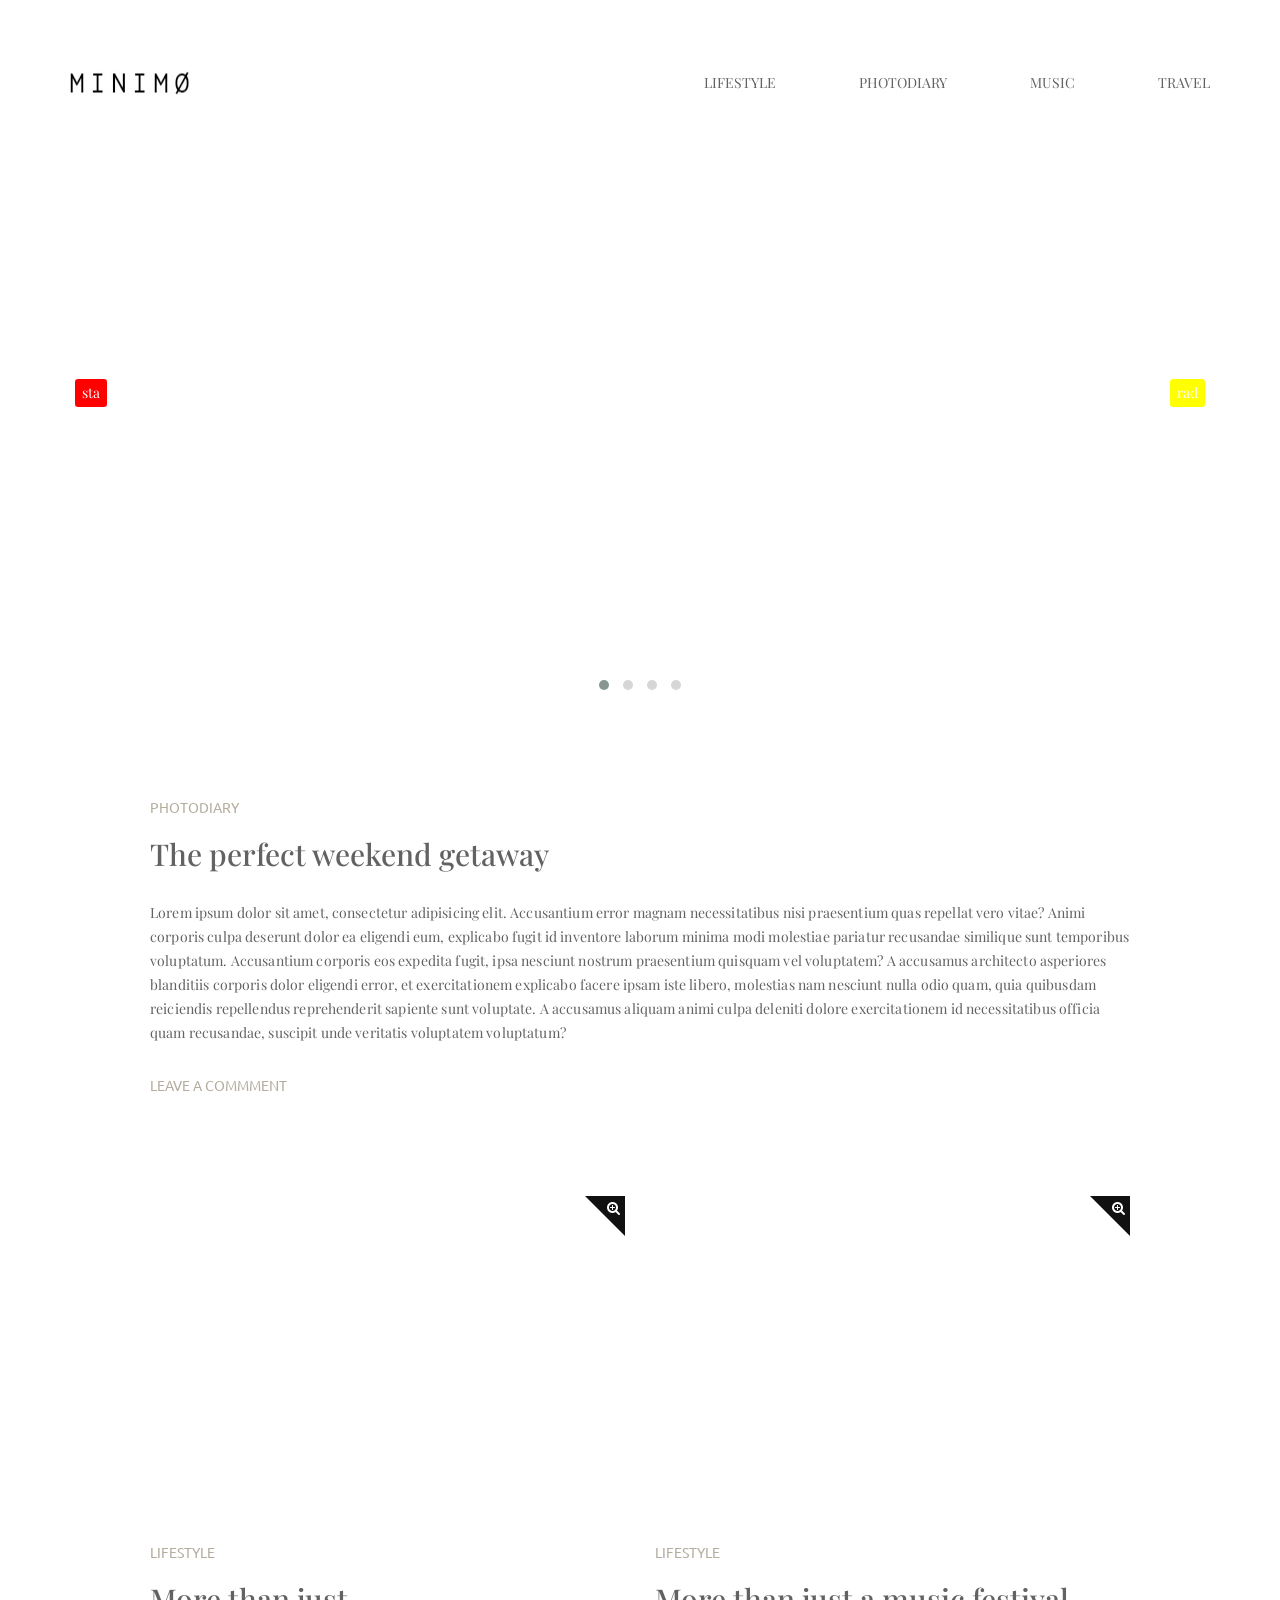
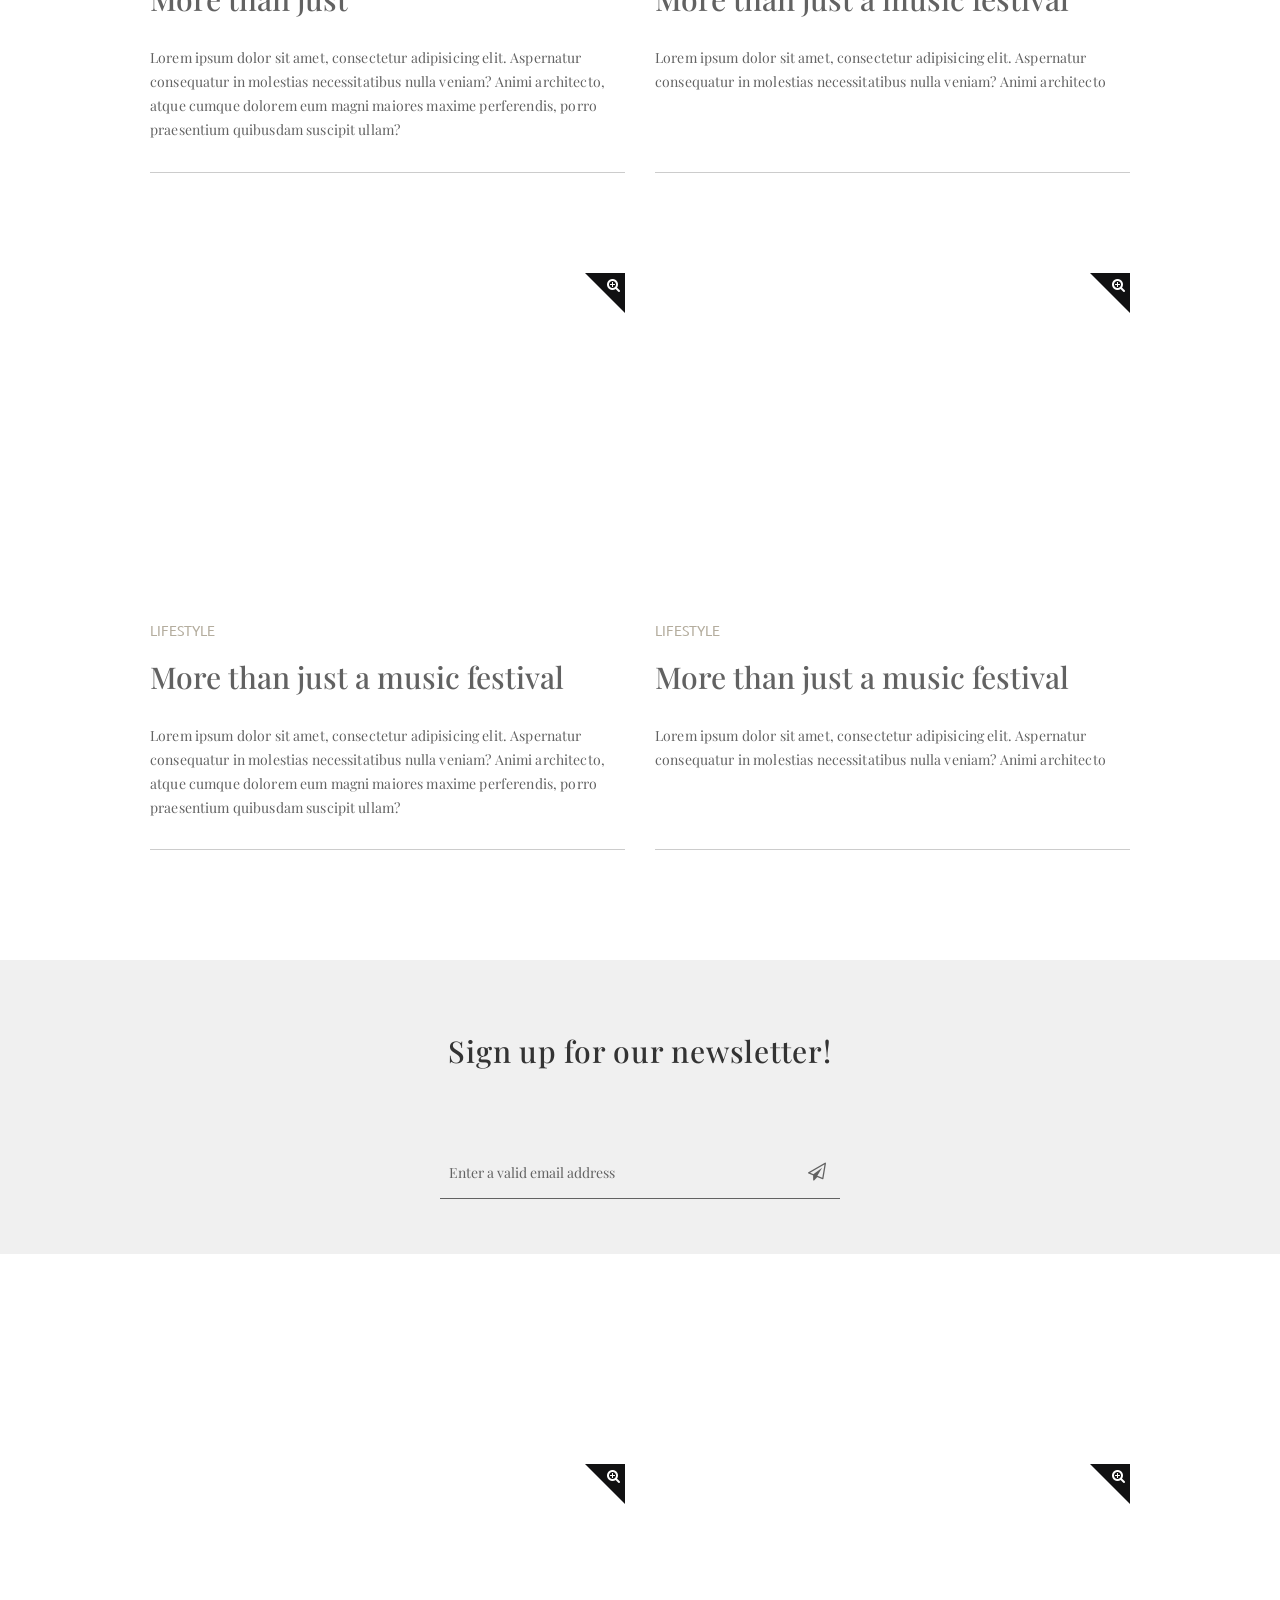
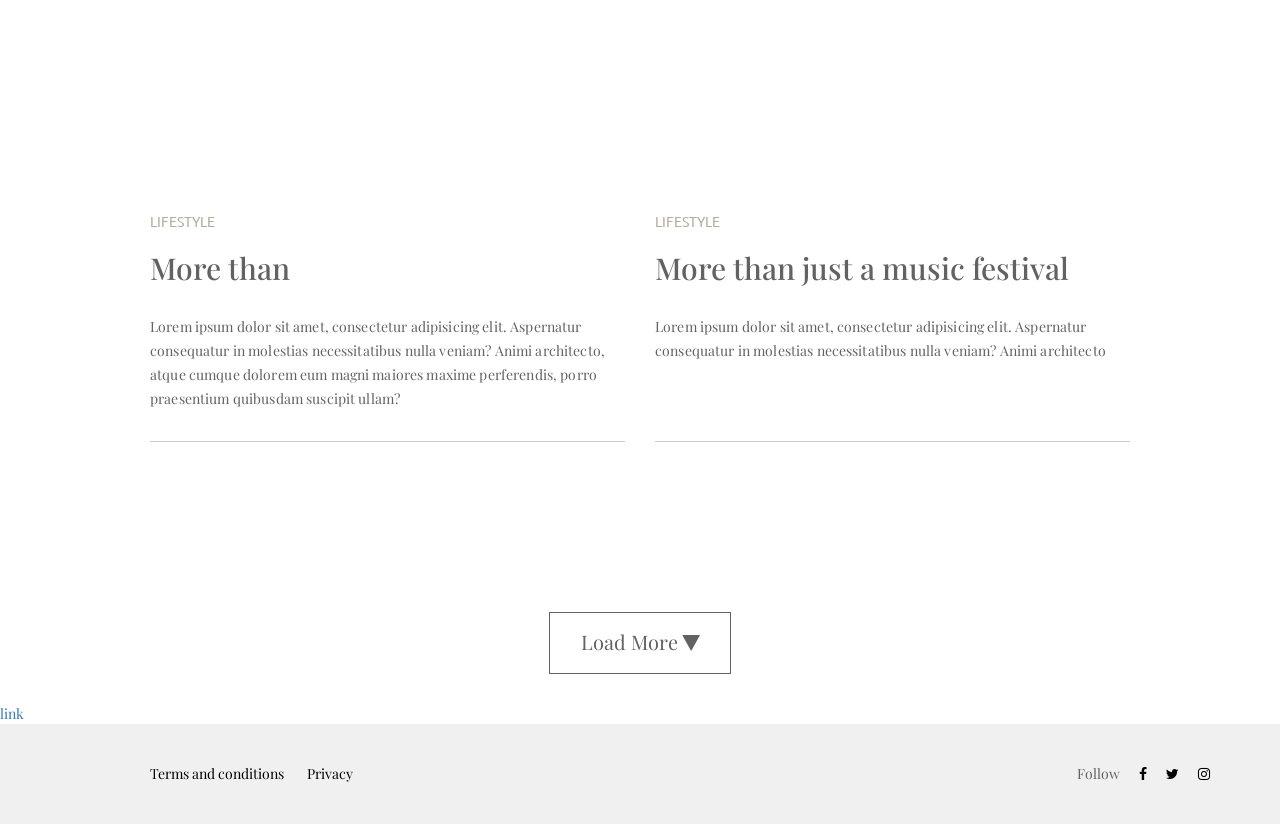
==== commit a4f3f062: "15-05 gotovo, vidi za mail" ====
--- a/index.html
+++ b/index.html
@@ -217,7 +217,7 @@
     </div>
 
 </main>
-
+<div class="ovo-php-mi"><a href="pazi-dynamic.php?prvi=10&drugi=20">link</a></div>
 <div class="footer-content-wrapper"></div>
 <script src="//ajax.googleapis.com/ajax/libs/jquery/3.2.1/jquery.min.js"></script>
 <script>window.jQuery || document.write('<script src="js/vendor/jquery-3.2.1.min.js"><\/script>')</script>
@@ -228,6 +228,7 @@
 <script type="text/javascript" src="js/common/utilities.min.js"></script>
 <script src="js/main.min.js"></script>
 <script src="js/samojson.min.js"></script>
+<script src="js/forma-za-php.min.js"></script>
 
 <!-- Google Analytics: change UA-XXXXX-X to be your site's ID. -->
 <script>
